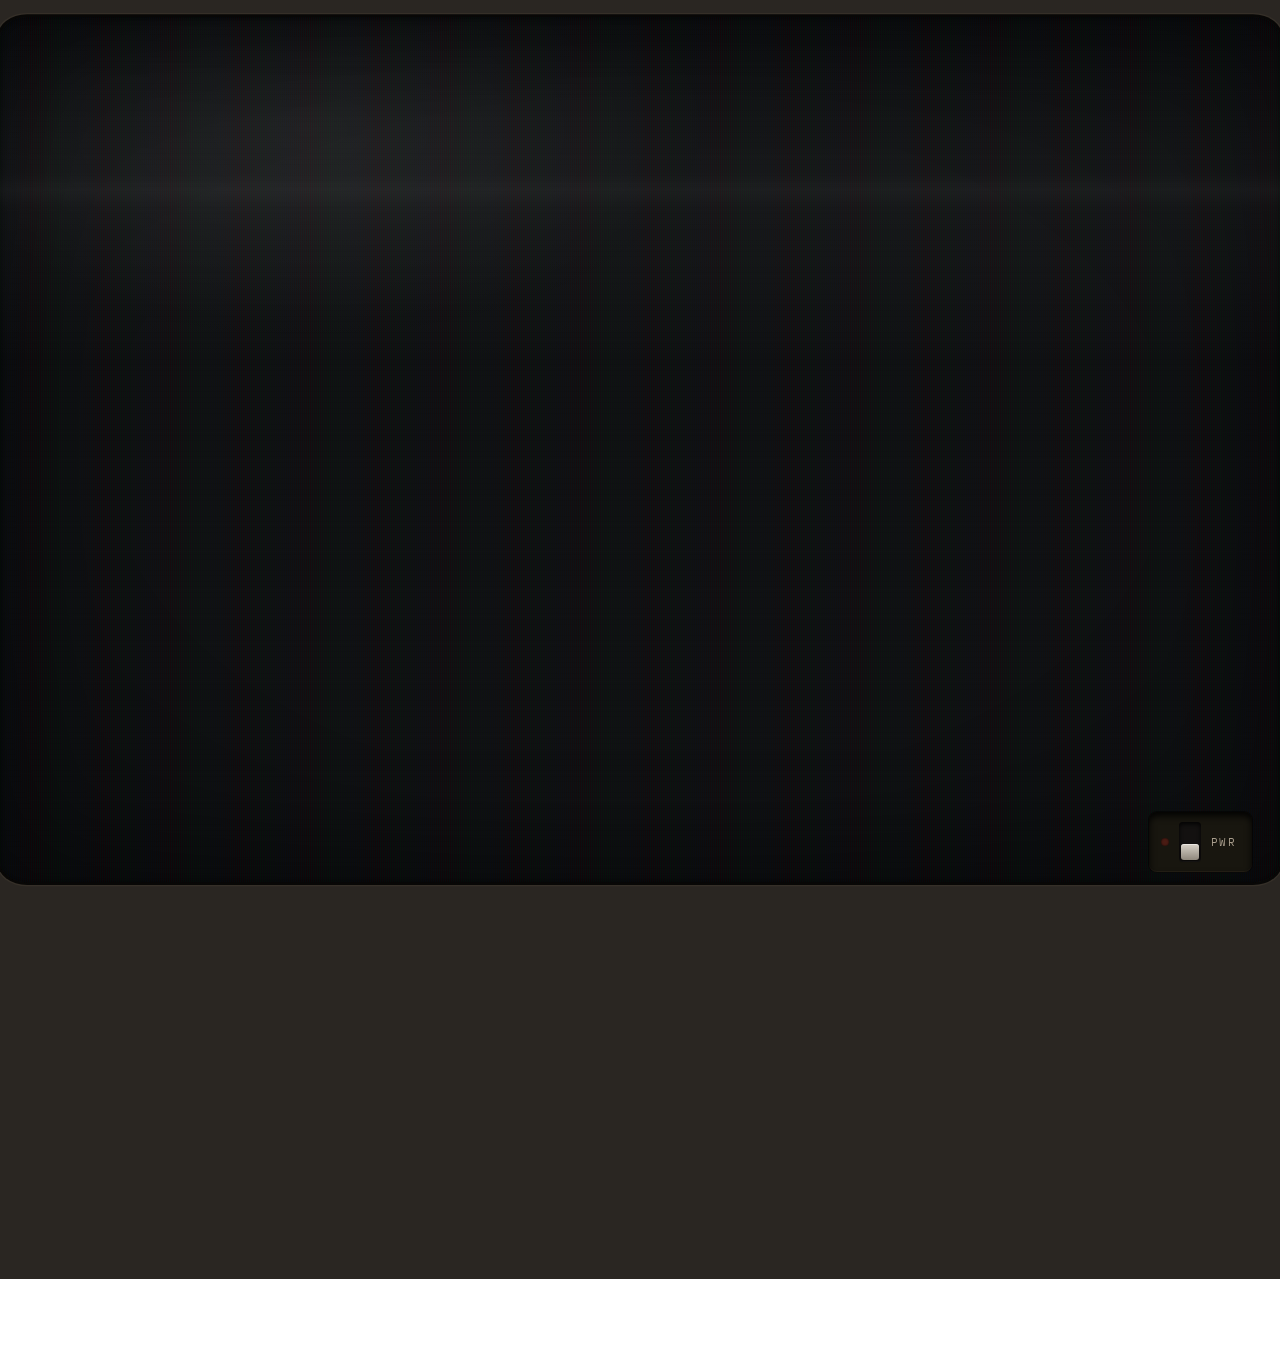
==== bio/index.html @ c93ab09e "initial commit" ====
<!DOCTYPE html><head><meta charset="utf-8"><title>DVX PERSONNEL INFORMATION SYSTEM</title><link rel="stylesheet" href="style.css"></head><body><div id="screen"><div id="boot"><pre id="boot_log"><span id="boot_text"></span><span id="boot_cursor">█</span></pre></div><div id="main" style="display:none"><div id="windows"><div class="content"><div class="title"><span class="title_name">CHARACTER BIOGRAPHY</span> <span class="title_id">SESS A</span></div><div class="map_head"><div class="head_line"><span class="dim">DVX PERSONNEL INFORMATION SYSTEM</span><span class="dim push">PERS02</span></div><div class="head_line"><span>PERSONNEL MASTER FILE &mdash; SUBJECT RECORD</span><span class="dim push">TERM DV17</span></div></div><div class="block block_identity"><div class="identity_fields"></div><div class="identity_pic"><div class="pic_frame"></div></div></div><div class="bar">VITAL STATISTICS<span class="push">FILE 01</span></div><div class="block block_stats"><div class="stat_grid"></div></div><div class="bar">NARRATIVE SUMMARY<span class="push" id="narrative_segments">SEG 01 OF 01</span></div><div id="narrative"></div><div class="pf_keys"><span class="pf"><b>PF1</b> HELP</span><span class="pf"><b>PF3</b> END</span><span class="pf"><b>PF6</b> NARR</span><span class="pf"><b>PF12</b> CNCL</span><span class="push dim">MAP PERS02</span></div></div><div class="content"><div class="title"><span class="title_name">CHARACTER RELATIONS</span> <span class="title_id">SESS B</span></div><div class="map_head"><div class="head_line"><span class="dim">DVX PERSONNEL INFORMATION SYSTEM</span><span class="dim push">PERS07</span></div><div class="head_line"><span>ASSOCIATE INDEX &mdash; STANDING INQUIRY</span><span class="dim push">TERM DV17</span></div></div><div class="bar">STANDING CODE TABLE<span class="push">-5 THRU +5</span></div><div class="block block_scale"><div class="scale_cells"><div class="relation_status"><div class="relation_color feared">-5</div></div><div class="relation_status"><div class="relation_color deathwish">-4</div></div><div class="relation_status"><div class="relation_color hated">-3</div></div><div class="relation_status"><div class="relation_color disliked">-2</div></div><div class="relation_status"><div class="relation_color abrasive">-1</div></div><div class="relation_status"><div class="relation_color neutral">0</div></div><div class="relation_status"><div class="relation_color amicable">+1</div></div><div class="relation_status"><div class="relation_color liked">+2</div></div><div class="relation_status"><div class="relation_color admired">+3</div></div><div class="relation_status"><div class="relation_color idolized">+4</div></div><div class="relation_status"><div class="relation_color loved">+5</div></div></div><div class="scale_ends dim"><span>FEARED</span> <span>DEATHWISH</span> <span>HATED</span> <span>DISLIKED</span> <span>ABRASIVE</span> <span>NEUTRAL</span> <span>AMICABLE</span> <span>LIKED</span> <span>ADMIRED</span> <span>IDOLIZED</span> <span>LOVED</span></div></div><div class="col_head dim"><span class="ch_rec">REC</span><span class="ch_name">ASSOCIATE STANDING</span><span class="ch_img push">IMAGE</span></div><div class="scroller"><div id="relations_footer"><div class="line"><span class="label">ATTEMPTING TO RETRIEVE FURTHER DATA</span><span class="footer_cursor">▮</span></div><p class="dim">DFH2206I INQUIRY CONTINUES &mdash; HOST HAS NOT RESPONDED</p><p class="scramble">ratione voluptatem sequi nesciunt. Neque porro quisquam est, qui dolorem ipsum quia dolor sit ame corporis suscipit laboriosam, nisi ut aliquid ex ea commodi consequatur? Quis autem vel eum iurer inventore veritatis et quasi architecto beatae vitae dicta sunt explicabo. Nemo qui dolorem ipsum quia dolor sit ame corporis suscipit laboriosam, nisi ut aliquid Quis autem vel eum iurer invento</p></div></div><div class="pf_keys"><span class="pf"><b>PF1</b> HELP</span><span class="pf"><b>PF3</b> END</span><span class="pf"><b>PF7</b> BKWD</span><span class="pf"><b>PF8</b> FWD</span><span class="push dim">MAP PERS07</span></div></div></div><div id="oia"><span class="oia_sym">4 <b>A</b></span> <span class="oia_ready">&#9632; DVX1CICS</span> <span class="oia_msg">HOST SESSION A &mdash; PERSONNEL MASTER FILE INQUIRY</span> <span class="push"><span id="oia_records" class="dim">REC 000</span><span class="dim">INS</span><span class="dim">DV17</span><span id="oia_date">--/--/84</span><span id="oia_clock">--:--:--</span></span></div></div><div id="overlay"></div></div><div id="glass"></div><script src="sound.js"></script><script src="relations.js"></script><script src="config.js"></script><script src="inquiry.js"></script><script src="boot.js"></script><script src="script.js"></script><script src="fancy.js"></script><script src="power.js"></script><!--<script src="crt.js"></script>--></body>
---- bio/style.css ----
@import url(https://fonts.googleapis.com/css2?family=IBM+Plex+Mono:ital,wght@0,100;0,200;0,300;0,400;0,500;0,600;0,700;1,100;1,200;1,300;1,400;1,500;1,600;1,700&display=swap);:root{--dim:rgb(146, 82, 20);--primary:rgb(226, 127, 29);--bright:rgb(255, 176, 92);--background:rgb(12, 12, 12);--failure:rgb(255, 49, 38);--font-size:20px;--cell-w:12px;--cell-h:30px;--cols:72;--pad:var(--cell-w);--content-width:calc((var(--cols) * var(--cell-w)) + (var(--pad) * 2));--gap:36px;--frame:36px;--base-width:calc(((var(--content-width) + 4px) * 2) + var(--gap) + (var(--frame) * 2));--base-height:1279px;--portrait:200px;--thumb:160px;--pic-mount:16px;--record-height:calc(30px + var(--thumb) + var(--pic-mount) + (var(--pad) * 2) + 2px);--crt-curve:0.018;--crt-radius:40px/30px;--crt-bleed:80px}html{background:radial-gradient(ellipse at center,#1c1a17 0,#131211 60%,#0a0a0a 100%);overflow:hidden}#screen{pointer-events:none;-webkit-user-select:none;user-select:none;position:relative;display:flex;width:100%;height:100%;background-color:var(--background);box-shadow:0 0 0 var(--crt-bleed) var(--background)}body{font-family:"IBM Plex Mono",monospace;font-size:var(--font-size);line-height:var(--cell-h);font-weight:500;background-color:var(--background);color:var(--primary);margin:0;padding:0;overflow:hidden;display:flex;width:var(--base-width);height:var(--base-height);border-radius:var(--crt-radius);text-shadow:-.7px 0 rgba(255,60,40,.3),.7px 0 rgba(40,200,255,.3),0 0 9px rgba(226,127,29,.25);box-shadow:0 0 0 4px rgba(0,0,0,.85),0 0 0 6px rgba(255,205,150,.05),0 0 0 1600px #2a2622,0 0 0 1602px rgba(0,0,0,.5),0 18px 60px 1662px rgba(0,0,0,.6),0 -6px 40px 1662px rgba(0,0,0,.4)}#glass{position:absolute;inset:0;z-index:20;pointer-events:none;border-radius:var(--crt-radius);background:radial-gradient(ellipse 44% 34% at 24% 13%,rgba(255,255,255,.06),rgba(255,255,255,0) 72%),radial-gradient(ellipse 80% 76% at 50% 50%,rgba(0,0,0,0) 52%,rgba(0,0,0,.5) 100%);box-shadow:inset 0 0 120px 50px rgba(0,0,0,.5),inset 0 0 8px 3px rgba(0,0,0,.85)}#glass::before{content:'';position:absolute;inset:0;border-radius:inherit;background-image:repeating-linear-gradient(to right,rgba(255,0,60,.05) 0,rgba(0,255,120,.05) 1px,rgba(60,120,255,.05) 2px,rgba(255,0,60,.05) 3px);animation:4.5s linear infinite crtFlicker}#glass::after{content:'';position:absolute;inset:0;border-radius:inherit;background-image:linear-gradient(to bottom,rgba(255,255,255,0) 0,rgba(255,255,255,.03) 45%,rgba(255,255,255,.055) 50%,rgba(255,255,255,.03) 55%,rgba(255,255,255,0) 100%);background-size:100% 40%;background-repeat:no-repeat;animation:7s linear infinite crtRoll}@keyframes crtFlicker{0%,100%,47%,49%,83%,85%{opacity:1}48%{opacity:.9}84%{opacity:.93}}@keyframes crtRoll{from{background-position:0 -40%}to{background-position:0 140%}}#overlay{position:absolute;inset:calc(0px - var(--crt-bleed));margin-left:4px;background:url('./assets/pattern.png') 0 0/2048px 2048px;opacity:.1;pointer-events:none;z-index:10;animation:60s linear infinite scrollTexture}@keyframes scrollTexture{from{background-position:0 0}to{background-position:0 -100%}}#main{display:flex;flex-direction:column;width:100%;height:100%;box-sizing:border-box;padding:var(--frame);background-color:var(--background)}#windows{display:flex;gap:var(--gap);flex:1 1 auto;min-height:0}.content{display:flex;flex-direction:column;width:var(--content-width);box-sizing:content-box;border:2px solid var(--dim);min-height:0}.title{display:flex;align-items:center;gap:var(--cell-w);height:54px;padding:0 var(--pad);background-color:var(--primary);color:var(--background);flex:0 0 auto}.title_name{font-weight:700;font-size:26px;letter-spacing:.06em}.title_id{margin-left:auto;font-size:16px;font-weight:700;letter-spacing:.16em;padding:1px var(--cell-w);border:2px solid var(--background)}.map_head{flex:0 0 auto;padding:6px var(--pad);border-bottom:2px solid var(--dim)}.head_line{display:flex;font-size:16px;line-height:26px;letter-spacing:.08em}.push{margin-left:auto}.dim{color:var(--dim)}.strong{color:var(--bright);font-weight:700}.bar{display:flex;flex:0 0 auto;align-items:center;height:32px;padding:0 var(--pad);background-color:var(--primary);color:var(--background);font-size:16px;font-weight:700;letter-spacing:.16em}.block{flex:0 0 auto;padding:10px var(--pad)}.line{display:flex;align-items:baseline;height:var(--cell-h);white-space:nowrap}.label{color:var(--dim);letter-spacing:.08em;flex:0 0 auto}.value{color:var(--primary);overflow:hidden;text-overflow:ellipsis}.identity_spacer{height:var(--cell-h)}.identity_fields .label{width:calc(var(--cell-w) * 18)}.stat{display:flex;align-items:baseline;height:var(--cell-h);white-space:nowrap;overflow:hidden}.leader{flex:1 1 auto;min-width:var(--cell-w);align-self:center;height:4px;margin:0 calc(var(--cell-w)/ 2);background-image:radial-gradient(circle,var(--dim) 1.6px,rgba(0,0,0,0) 1.7px);background-size:var(--cell-w) 4px;background-repeat:repeat-x;background-position:left center;opacity:.85}.block_identity .label,.block_identity .value,.block_stats .label,.block_stats .value{text-transform:uppercase}.block_identity{display:flex;gap:var(--cell-w);align-items:center;border-bottom:2px solid var(--dim)}.identity_fields{flex:1 1 auto;min-width:0}.identity_pic{flex:0 0 auto}.pic_frame{padding:6px;border:2px solid var(--dim);background-color:var(--background);line-height:0}.identity_pic .pic_frame img{width:var(--portrait);height:var(--portrait);object-fit:cover;display:block}.stat_grid{display:grid;grid-template-columns:1fr 1fr;column-gap:calc(var(--cell-w) * 3)}.stat.wide{grid-column:1/-1}.stat_spacer{grid-column:1/-1;height:var(--cell-h)}#narrative{display:flex;flex-direction:column;flex:0 1 auto;min-height:0;overflow:hidden}.narrative{flex:0 1 auto;overflow:hidden;margin:0;padding:12px var(--pad);font-size:18px;line-height:27px;text-align:justify}.block_scale{border-bottom:2px solid var(--dim)}.scale_cells{display:flex;justify-content:space-between;gap:4px}.relation_status{flex:1 1 0;color:var(--primary);background-color:var(--background)}.relation_color{height:34px;text-align:center;color:var(--background);font-size:16px;font-weight:700;line-height:34px}.relation_color.feared{background-color:#833131}.relation_color.deathwish{background-color:#c0392b}.relation_color.hated{background-color:#d35400}.relation_color.disliked{background-color:#f39c12}.relation_color.abrasive{background-color:#f3dc0f}.relation_color.neutral{background-color:#95a5a6}.relation_color.amicable{background-color:#76d1cd}.relation_color.liked{background-color:#1abc9c}.relation_color.admired{background-color:#3498db}.relation_color.idolized{background-color:#9b59b6}.relation_color.loved{background-color:#6f2da5}.scale_ends{display:grid;grid-template-columns:repeat(11,1fr);gap:4px;text-align:center;white-space:nowrap;font-size:12px;line-height:24px;letter-spacing:.04em}.col_head{display:flex;flex:0 0 auto;height:28px;align-items:center;padding:0 var(--pad);font-size:14px;letter-spacing:.16em;border-bottom:2px solid var(--dim)}.ch_rec{width:calc(var(--cell-w) * 8)}.ch_name{flex:1 1 auto}.ch_standing{width:calc(var(--cell-w) * 22)}.scroller{flex:1 1 auto;min-height:0;overflow-x:hidden;overflow-y:scroll;scroll-snap-type:y mandatory;clip-path:inset(0);scrollbar-width:none;-ms-overflow-style:none;overscroll-behavior:none;touch-action:none}.scroller::-webkit-scrollbar{display:none}#main .scroller{overflow-y:hidden}.row_relation{height:var(--record-height);box-sizing:border-box;display:flex;flex-direction:column;border-bottom:2px solid var(--dim);scroll-snap-stop:always;scroll-snap-align:start}.rec_head{display:flex;align-items:center;gap:var(--cell-w);height:30px;flex:0 0 auto;padding:0 var(--pad);background-color:var(--primary);color:var(--background);font-size:16px;letter-spacing:.06em;white-space:nowrap;overflow:hidden}.rec_no{font-weight:700;letter-spacing:.16em;flex:0 0 auto;width:calc(var(--cell-w) * 7)}.rec_name{overflow:hidden;text-overflow:ellipsis}.rec_body{display:flex;gap:var(--cell-w);flex:1 1 auto;min-height:0;padding:var(--pad)}.rec_left{display:flex;flex-direction:column;flex:1 1 auto;min-width:0}.rec_pic{flex:0 0 auto}.rec_pic .pic_frame img{width:var(--thumb);height:var(--thumb);object-fit:cover;display:block}.gauge{display:flex;align-items:center;gap:var(--cell-w);height:var(--cell-h);flex:0 0 auto;font-size:16px}.gauge_track{display:flex;gap:2px;flex:0 0 auto}.gauge_cell{width:10px;height:18px;box-sizing:border-box;background-color:var(--dim)}.gauge_cell.on{background-color:var(--standing,var(--primary))}.gauge_chip{display:flex;align-items:center;flex:0 0 auto;font-weight:700;color:var(--background)}.gauge_sign{height:24px;line-height:24px;background-color:var(--standing,var(--primary));padding-left:6px}.gauge_chip .relation_color{height:24px;line-height:24px;padding-right:6px;min-width:calc(var(--cell-w) * 3)}.gauge_word{color:var(--dim);letter-spacing:.16em;overflow:hidden;text-overflow:ellipsis;white-space:nowrap}.row_relation p{flex:0 1 auto;overflow:hidden;margin:0;padding-top:4px;font-size:16px;line-height:24px;text-align:justify}#relations_footer{height:calc(var(--record-height) * 3);padding:10px var(--pad);box-sizing:border-box}#relations_footer p{margin:0;font-size:16px;line-height:24px}.footer_cursor{margin-left:var(--cell-w);animation:1s steps(1,end) infinite bootCursor}.row_profile_placeholder{width:var(--thumb);height:161px;font-family:'Courier New',Courier,monospace;font-size:20px;line-height:23px;margin:0;white-space:nowrap;overflow:hidden;color:var(--dim)}.censor{font-style:normal;font-weight:700}.censor_bar{background-color:var(--primary);color:var(--primary);text-shadow:none}.scramble{color:var(--dim)}b{font-weight:700}.pf_keys{display:flex;align-items:center;gap:calc(var(--cell-w) * 2);height:34px;flex:0 0 auto;margin-top:auto;padding:0 var(--pad);border-top:2px solid var(--dim);font-size:14px;letter-spacing:.1em;color:var(--dim);white-space:nowrap}.pf b{color:var(--primary)}#oia{display:flex;align-items:center;gap:calc(var(--cell-w) * 2);flex:0 0 auto;height:34px;margin-top:var(--cell-w);padding:0 var(--pad);border-top:2px solid var(--dim);font-size:15px;letter-spacing:.1em;white-space:nowrap}#oia .push{display:flex;gap:calc(var(--cell-w) * 2)}.oia_sym{color:var(--dim)}.oia_ready,.oia_sym b{color:var(--primary)}.oia_msg{color:var(--dim)}#oia_clock,#oia_date{color:var(--primary);letter-spacing:.16em}#boot{position:relative;width:100%;height:100%;display:flex;flex-direction:column;justify-content:center}#boot.running{justify-content:flex-start}#boot_log{display:none;box-sizing:border-box;height:100%;min-height:0;overflow:hidden;margin:0;padding:64px;font-family:"IBM Plex Mono",monospace;font-size:32px;line-height:44px;white-space:pre}#boot.running #boot_log{display:block}#boot_cursor{animation:1s steps(1,end) infinite bootCursor}#boot_card{position:absolute;inset:0;z-index:5;display:flex;flex-direction:column;justify-content:center;align-items:center;margin:0;font-family:"IBM Plex Mono",monospace;font-size:26px;line-height:36px;font-variant-ligatures:none;font-feature-settings:"liga" 0,"calt" 0;letter-spacing:0;white-space:pre;color:var(--primary);transition:opacity 320ms linear}#boot_card.going{opacity:0}#boot.blanking #boot_log,#boot.blanking #inquiry{transform-origin:center center;animation:260ms ease-in forwards bootBlank}#boot.blanking #boot_cursor{animation:none}@keyframes bootCursor{0%,49%{opacity:1}100%,50%{opacity:0}}@keyframes bootBlank{0%{transform:scaleY(1);opacity:1;filter:brightness(1)}45%{transform:scaleY(1);opacity:1;filter:brightness(2.8)}100%{transform:scaleY(.004);opacity:0;filter:brightness(3.6)}}@media (prefers-reduced-motion:reduce){#boot.blanking #boot_log,#boot.blanking #inquiry,#boot_cursor,#glass::after,#glass::before,#overlay,.footer_cursor{animation:none}#boot_card{transition:none}}#screen.powering_on{transform-origin:center center;animation:550ms ease-out screenPowerOn}@keyframes screenPowerOn{0%{transform:scaleY(.004);opacity:0}100%,55%{transform:scaleY(1);opacity:1}}.power_switch{position:fixed;right:28px;bottom:28px;z-index:1000;display:flex;align-items:center;gap:10px;padding:10px 16px 10px 12px;background:#18160f;border:none;border-radius:8px;box-shadow:inset 0 4px 7px rgba(0,0,0,.9),inset 0 -1px 0 rgba(255,205,150,.06),0 0 0 1px rgba(0,0,0,.5),0 1px 0 rgba(255,205,150,.04);font-family:"IBM Plex Mono",monospace;pointer-events:auto;cursor:pointer;outline:0;-webkit-tap-highlight-color:transparent}.power_switch:active,.power_switch:focus,.power_switch:focus-visible{outline:0}.power_switch::-moz-focus-inner{border:0}.power_switch_led{width:8px;height:8px;border-radius:50%;background:#4a1c14;box-shadow:inset 0 0 2px rgba(0,0,0,.8);transition:background-color .2s,box-shadow .2s}.power_switch.on .power_switch_led{background:var(--primary);box-shadow:0 0 6px 2px rgba(226,127,29,.8),inset 0 0 2px rgba(0,0,0,.4)}.power_switch_track{position:relative;width:22px;height:40px;border-radius:4px;background:#131110;box-shadow:inset 0 2px 4px rgba(0,0,0,.9),inset 0 -1px 0 rgba(255,255,255,.04)}.power_switch_nub{position:absolute;left:2px;right:2px;bottom:2px;height:16px;border-radius:3px;background:linear-gradient(180deg,#d8d2c8,#8f887c);box-shadow:0 1px 2px rgba(0,0,0,.6),inset 0 1px 0 rgba(255,255,255,.5);transition:transform 180ms cubic-bezier(.34, 1.56, .64, 1),background 180ms}.power_switch.on .power_switch_nub{transform:translateY(-20px);background:linear-gradient(180deg,#f3ead9,#c9a06a)}.power_switch_label{font-size:11px;letter-spacing:.12em;color:#a89d8c}@media (prefers-reduced-motion:reduce){#screen.powering_on{animation:none}.power_switch_nub{transition:none}}#boot.inquiring #boot_log{display:none}#inquiry{box-sizing:border-box;display:flex;flex-direction:column;width:100%;height:100%;min-height:0;padding:64px;font-family:"IBM Plex Mono",monospace;font-size:32px;line-height:44px;color:var(--primary)}.inq_map{display:flex;flex-direction:column;flex:1 1 auto;min-height:0}.inq_spring{flex:1 1 auto;min-height:0}.inq_head{flex:0 0 auto}.inq_line{display:flex;color:var(--dim)}.inq_rule{flex:0 0 auto;height:0;margin:20px 0;border-top:2px solid var(--dim)}.inq_title{text-align:center;margin-bottom:22px}.inq_fields{flex:0 0 auto}.inq_field{display:flex;align-items:baseline;gap:.6em}.inq_gap{height:44px}.inq_label{width:12ch;color:var(--dim)}.inq_arrow{color:var(--dim)}.inq_input{-webkit-user-select:text;user-select:text;box-sizing:content-box;width:calc(var(--field-width) * .6em);padding:0;border:0;border-bottom:2px solid var(--dim);background:rgba(146,82,20,.12);font:inherit;letter-spacing:0;color:var(--bright);text-transform:uppercase;caret-color:var(--bright);outline:0}.inq_input:focus{background:rgba(226,127,29,.22);border-bottom-color:var(--primary)}.inq_fixed{display:inline-block;background:0 0;border-bottom-color:transparent;color:var(--primary)}.inq_list{flex:0 0 auto;display:flex;flex-direction:column}.inq_row{display:flex;align-items:baseline;gap:.6em;width:100%;margin:0;padding:0;border:0;background:0 0;font:inherit;color:var(--primary);text-align:left;white-space:nowrap}.inq_row_head{color:var(--dim);margin-bottom:6px}.inq_result.inq_approx,.inq_result.inq_approx .inq_name{color:var(--dim)}.inq_result:focus{background:var(--primary);color:var(--background);outline:0}.inq_sel{width:3ch;color:var(--dim)}.inq_rec{width:7ch;color:var(--dim)}.inq_name{width:26ch;overflow:hidden;text-overflow:ellipsis;text-transform:uppercase}.inq_occ{flex:1 1 auto;overflow:hidden;text-overflow:ellipsis;color:var(--dim);text-transform:uppercase}.inq_result:focus .inq_name,.inq_result:focus .inq_occ,.inq_result:focus .inq_rec,.inq_result:focus .inq_sel{color:var(--background)}.inq_msg{flex:0 0 auto;min-height:44px;white-space:pre}.inq_msg.failed{color:var(--failure)}.inq_pf{flex:0 0 auto;display:flex;gap:2.4em;color:var(--dim)}.inq_pf_key b{font-weight:400;color:var(--primary)}button.inq_pf_key{margin:0;padding:0;border:0;background:0 0;font:inherit;color:inherit}.inq_pf_active:focus-visible{outline:2px solid var(--primary);outline-offset:4px}.inq_note,button.inq_pf_key:disabled,button.inq_pf_key:disabled b{color:var(--dim)}.inq_input:disabled{background:rgba(146,82,20,.06);border-bottom-color:var(--dim);color:var(--dim)}.inq_bar_on{color:var(--primary)}.inq_bar_off{color:var(--dim)}.inq_map.inq_auto{pointer-events:none}.inq_input:read-only{background:rgba(226,127,29,.22);border-bottom-color:var(--primary);color:var(--bright)}.inq_dead,.inq_dead .inq_name,.inq_dead .inq_occ,.inq_dead .inq_rec,.inq_dead .inq_sel{color:var(--dim)}.inq_dead .inq_name{color:var(--failure)}.inq_dead:focus{background:var(--failure)}
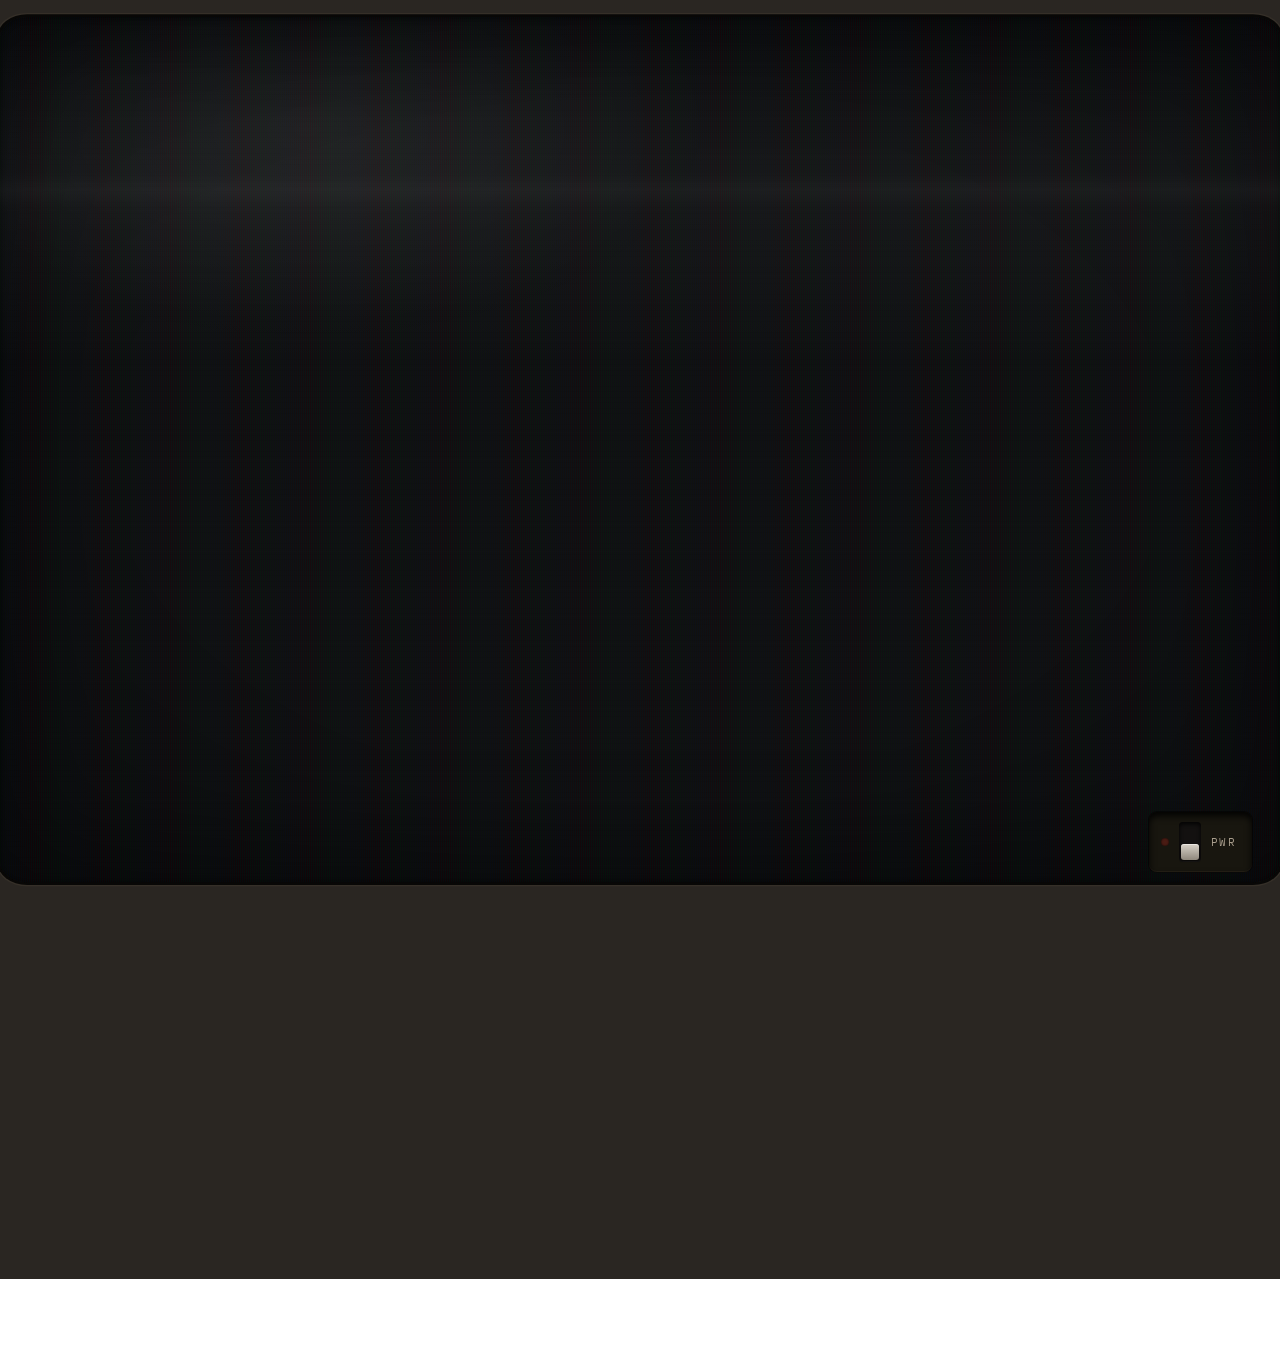
==== commit dad442e0: "made some polish to the terminal" ====
--- a/bio/index.html
+++ b/bio/index.html
@@ -1 +1 @@
-<!DOCTYPE html><head><meta charset="utf-8"><title>DVX PERSONNEL INFORMATION SYSTEM</title><link rel="stylesheet" href="style.css"></head><body><div id="screen"><div id="boot"><pre id="boot_log"><span id="boot_text"></span><span id="boot_cursor">█</span></pre></div><div id="main" style="display:none"><div id="windows"><div class="content"><div class="title"><span class="title_name">CHARACTER BIOGRAPHY</span> <span class="title_id">SESS A</span></div><div class="map_head"><div class="head_line"><span class="dim">DVX PERSONNEL INFORMATION SYSTEM</span><span class="dim push">PERS02</span></div><div class="head_line"><span>PERSONNEL MASTER FILE &mdash; SUBJECT RECORD</span><span class="dim push">TERM DV17</span></div></div><div class="block block_identity"><div class="identity_fields"></div><div class="identity_pic"><div class="pic_frame"></div></div></div><div class="bar">VITAL STATISTICS<span class="push">FILE 01</span></div><div class="block block_stats"><div class="stat_grid"></div></div><div class="bar">NARRATIVE SUMMARY<span class="push" id="narrative_segments">SEG 01 OF 01</span></div><div id="narrative"></div><div class="pf_keys"><span class="pf"><b>PF1</b> HELP</span><span class="pf"><b>PF3</b> END</span><span class="pf"><b>PF6</b> NARR</span><span class="pf"><b>PF12</b> CNCL</span><span class="push dim">MAP PERS02</span></div></div><div class="content"><div class="title"><span class="title_name">CHARACTER RELATIONS</span> <span class="title_id">SESS B</span></div><div class="map_head"><div class="head_line"><span class="dim">DVX PERSONNEL INFORMATION SYSTEM</span><span class="dim push">PERS07</span></div><div class="head_line"><span>ASSOCIATE INDEX &mdash; STANDING INQUIRY</span><span class="dim push">TERM DV17</span></div></div><div class="bar">STANDING CODE TABLE<span class="push">-5 THRU +5</span></div><div class="block block_scale"><div class="scale_cells"><div class="relation_status"><div class="relation_color feared">-5</div></div><div class="relation_status"><div class="relation_color deathwish">-4</div></div><div class="relation_status"><div class="relation_color hated">-3</div></div><div class="relation_status"><div class="relation_color disliked">-2</div></div><div class="relation_status"><div class="relation_color abrasive">-1</div></div><div class="relation_status"><div class="relation_color neutral">0</div></div><div class="relation_status"><div class="relation_color amicable">+1</div></div><div class="relation_status"><div class="relation_color liked">+2</div></div><div class="relation_status"><div class="relation_color admired">+3</div></div><div class="relation_status"><div class="relation_color idolized">+4</div></div><div class="relation_status"><div class="relation_color loved">+5</div></div></div><div class="scale_ends dim"><span>FEARED</span> <span>DEATHWISH</span> <span>HATED</span> <span>DISLIKED</span> <span>ABRASIVE</span> <span>NEUTRAL</span> <span>AMICABLE</span> <span>LIKED</span> <span>ADMIRED</span> <span>IDOLIZED</span> <span>LOVED</span></div></div><div class="col_head dim"><span class="ch_rec">REC</span><span class="ch_name">ASSOCIATE STANDING</span><span class="ch_img push">IMAGE</span></div><div class="scroller"><div id="relations_footer"><div class="line"><span class="label">ATTEMPTING TO RETRIEVE FURTHER DATA</span><span class="footer_cursor">▮</span></div><p class="dim">DFH2206I INQUIRY CONTINUES &mdash; HOST HAS NOT RESPONDED</p><p class="scramble">ratione voluptatem sequi nesciunt. Neque porro quisquam est, qui dolorem ipsum quia dolor sit ame corporis suscipit laboriosam, nisi ut aliquid ex ea commodi consequatur? Quis autem vel eum iurer inventore veritatis et quasi architecto beatae vitae dicta sunt explicabo. Nemo qui dolorem ipsum quia dolor sit ame corporis suscipit laboriosam, nisi ut aliquid Quis autem vel eum iurer invento</p></div></div><div class="pf_keys"><span class="pf"><b>PF1</b> HELP</span><span class="pf"><b>PF3</b> END</span><span class="pf"><b>PF7</b> BKWD</span><span class="pf"><b>PF8</b> FWD</span><span class="push dim">MAP PERS07</span></div></div></div><div id="oia"><span class="oia_sym">4 <b>A</b></span> <span class="oia_ready">&#9632; DVX1CICS</span> <span class="oia_msg">HOST SESSION A &mdash; PERSONNEL MASTER FILE INQUIRY</span> <span class="push"><span id="oia_records" class="dim">REC 000</span><span class="dim">INS</span><span class="dim">DV17</span><span id="oia_date">--/--/84</span><span id="oia_clock">--:--:--</span></span></div></div><div id="overlay"></div></div><div id="glass"></div><script src="sound.js"></script><script src="relations.js"></script><script src="config.js"></script><script src="inquiry.js"></script><script src="boot.js"></script><script src="script.js"></script><script src="fancy.js"></script><script src="power.js"></script><!--<script src="crt.js"></script>--></body>+<!DOCTYPE html><head><meta charset="utf-8"><title>DVX PERSONNEL INFORMATION SYSTEM</title><link rel="stylesheet" href="style.css"></head><body><div id="screen"><div id="boot"><pre id="boot_log"><span id="boot_text"></span><span id="boot_cursor">█</span></pre></div><div id="main" style="display:none"><div id="windows"><div class="content"><div class="title"><span class="title_name">CHARACTER BIOGRAPHY</span> <span class="title_id">SESS A</span></div><div class="map_head"><div class="head_line"><span class="dim">DVX PERSONNEL INFORMATION SYSTEM</span><span class="dim push">PERS02</span></div><div class="head_line"><span>PERSONNEL MASTER FILE &mdash; SUBJECT RECORD</span><span class="dim push">TERM DV17</span></div></div><div class="block block_identity"><div class="identity_fields"></div><div class="identity_pic"><div class="pic_frame"></div></div></div><div class="bar">VITAL STATISTICS<span class="push">FILE 01</span></div><div class="block block_stats"><div class="stat_grid"></div></div><div class="bar">NARRATIVE SUMMARY<span class="push" id="narrative_segments">SEG 01 OF 01</span></div><div id="narrative"></div><div class="pf_keys"><span class="pf"><b>PF1</b> HELP</span><span class="pf"><b>PF3</b> END</span><span class="pf"><b>PF6</b> NARR</span><span class="pf"><b>PF12</b> CNCL</span><span class="push dim">MAP PERS02</span></div></div><div class="content"><div class="title"><span class="title_name">CHARACTER RELATIONS</span> <span class="title_id">SESS B</span></div><div class="map_head"><div class="head_line"><span class="dim">DVX PERSONNEL INFORMATION SYSTEM</span><span class="dim push">PERS07</span></div><div class="head_line"><span>ASSOCIATE INDEX &mdash; STANDING INQUIRY</span><span class="dim push">TERM DV17</span></div></div><div class="bar">STANDING CODE TABLE<span class="push">-5 THRU +5</span></div><div class="block block_scale"><div class="scale_cells"><div class="relation_status"><div class="relation_color feared">-5</div></div><div class="relation_status"><div class="relation_color deathwish">-4</div></div><div class="relation_status"><div class="relation_color hated">-3</div></div><div class="relation_status"><div class="relation_color disliked">-2</div></div><div class="relation_status"><div class="relation_color abrasive">-1</div></div><div class="relation_status"><div class="relation_color neutral">0</div></div><div class="relation_status"><div class="relation_color amicable">+1</div></div><div class="relation_status"><div class="relation_color liked">+2</div></div><div class="relation_status"><div class="relation_color admired">+3</div></div><div class="relation_status"><div class="relation_color idolized">+4</div></div><div class="relation_status"><div class="relation_color loved">+5</div></div></div><div class="scale_ends dim"><span>FEARED</span> <span>DEATHWISH</span> <span>HATED</span> <span>DISLIKED</span> <span>ABRASIVE</span> <span>NEUTRAL</span> <span>AMICABLE</span> <span>LIKED</span> <span>ADMIRED</span> <span>IDOLIZED</span> <span>LOVED</span></div></div><div class="col_head dim"><span class="ch_rec">REC</span><span class="ch_name">ASSOCIATE STANDING</span><span class="ch_img push">IMAGE</span></div><div class="scroller"><div id="relations_footer"><div class="line"><span class="label">ATTEMPTING TO RETRIEVE FURTHER DATA</span><span class="footer_cursor">▮</span></div><p class="dim">DFH2206I INQUIRY CONTINUES &mdash; HOST HAS NOT RESPONDED</p><p class="scramble">ratione voluptatem sequi nesciunt. Neque porro quisquam est, qui dolorem ipsum quia dolor sit ame corporis suscipit laboriosam, nisi ut aliquid ex ea commodi consequatur? Quis autem vel eum iurer inventore veritatis et quasi architecto beatae vitae dicta sunt explicabo. Nemo qui dolorem ipsum quia dolor sit ame corporis suscipit laboriosam, nisi ut aliquid Quis autem vel eum iurer invento</p></div></div><div class="pf_keys"><span class="pf"><b>PF1</b> HELP</span><span class="pf"><b>PF3</b> END</span><span class="pf"><b>PF7</b> BKWD</span><span class="pf"><b>PF8</b> FWD</span><span class="push dim">MAP PERS07</span></div></div></div><div id="oia"><span class="oia_sym">4 <b>A</b></span> <span class="oia_ready">&#9632; DVX1CICS</span> <span class="oia_msg">HOST SESSION A &mdash; PERSONNEL MASTER FILE INQUIRY</span> <span class="push"><span id="oia_records" class="dim">REC 000</span><span class="dim">INS</span><span class="dim">DV17</span><span id="oia_date">--/--/84</span><span id="oia_clock">--:--:--</span></span></div></div><div id="overlay"></div></div><div id="glass"></div><script src="sound.js"></script><script src="relations.js"></script><script src="config.js"></script><script src="inquiry.js"></script><script src="boot.js"></script><script src="script.js"></script><script src="fancy.js"></script><script src="power.js"></script><script src="guide.js"></script><!--<script src="crt.js"></script>--></body>
--- a/bio/style.css
+++ b/bio/style.css
@@ -1 +1 @@
-@import url(https://fonts.googleapis.com/css2?family=IBM+Plex+Mono:ital,wght@0,100;0,200;0,300;0,400;0,500;0,600;0,700;1,100;1,200;1,300;1,400;1,500;1,600;1,700&display=swap);:root{--dim:rgb(146, 82, 20);--primary:rgb(226, 127, 29);--bright:rgb(255, 176, 92);--background:rgb(12, 12, 12);--failure:rgb(255, 49, 38);--font-size:20px;--cell-w:12px;--cell-h:30px;--cols:72;--pad:var(--cell-w);--content-width:calc((var(--cols) * var(--cell-w)) + (var(--pad) * 2));--gap:36px;--frame:36px;--base-width:calc(((var(--content-width) + 4px) * 2) + var(--gap) + (var(--frame) * 2));--base-height:1279px;--portrait:200px;--thumb:160px;--pic-mount:16px;--record-height:calc(30px + var(--thumb) + var(--pic-mount) + (var(--pad) * 2) + 2px);--crt-curve:0.018;--crt-radius:40px/30px;--crt-bleed:80px}html{background:radial-gradient(ellipse at center,#1c1a17 0,#131211 60%,#0a0a0a 100%);overflow:hidden}#screen{pointer-events:none;-webkit-user-select:none;user-select:none;position:relative;display:flex;width:100%;height:100%;background-color:var(--background);box-shadow:0 0 0 var(--crt-bleed) var(--background)}body{font-family:"IBM Plex Mono",monospace;font-size:var(--font-size);line-height:var(--cell-h);font-weight:500;background-color:var(--background);color:var(--primary);margin:0;padding:0;overflow:hidden;display:flex;width:var(--base-width);height:var(--base-height);border-radius:var(--crt-radius);text-shadow:-.7px 0 rgba(255,60,40,.3),.7px 0 rgba(40,200,255,.3),0 0 9px rgba(226,127,29,.25);box-shadow:0 0 0 4px rgba(0,0,0,.85),0 0 0 6px rgba(255,205,150,.05),0 0 0 1600px #2a2622,0 0 0 1602px rgba(0,0,0,.5),0 18px 60px 1662px rgba(0,0,0,.6),0 -6px 40px 1662px rgba(0,0,0,.4)}#glass{position:absolute;inset:0;z-index:20;pointer-events:none;border-radius:var(--crt-radius);background:radial-gradient(ellipse 44% 34% at 24% 13%,rgba(255,255,255,.06),rgba(255,255,255,0) 72%),radial-gradient(ellipse 80% 76% at 50% 50%,rgba(0,0,0,0) 52%,rgba(0,0,0,.5) 100%);box-shadow:inset 0 0 120px 50px rgba(0,0,0,.5),inset 0 0 8px 3px rgba(0,0,0,.85)}#glass::before{content:'';position:absolute;inset:0;border-radius:inherit;background-image:repeating-linear-gradient(to right,rgba(255,0,60,.05) 0,rgba(0,255,120,.05) 1px,rgba(60,120,255,.05) 2px,rgba(255,0,60,.05) 3px);animation:4.5s linear infinite crtFlicker}#glass::after{content:'';position:absolute;inset:0;border-radius:inherit;background-image:linear-gradient(to bottom,rgba(255,255,255,0) 0,rgba(255,255,255,.03) 45%,rgba(255,255,255,.055) 50%,rgba(255,255,255,.03) 55%,rgba(255,255,255,0) 100%);background-size:100% 40%;background-repeat:no-repeat;animation:7s linear infinite crtRoll}@keyframes crtFlicker{0%,100%,47%,49%,83%,85%{opacity:1}48%{opacity:.9}84%{opacity:.93}}@keyframes crtRoll{from{background-position:0 -40%}to{background-position:0 140%}}#overlay{position:absolute;inset:calc(0px - var(--crt-bleed));margin-left:4px;background:url('./assets/pattern.png') 0 0/2048px 2048px;opacity:.1;pointer-events:none;z-index:10;animation:60s linear infinite scrollTexture}@keyframes scrollTexture{from{background-position:0 0}to{background-position:0 -100%}}#main{display:flex;flex-direction:column;width:100%;height:100%;box-sizing:border-box;padding:var(--frame);background-color:var(--background)}#windows{display:flex;gap:var(--gap);flex:1 1 auto;min-height:0}.content{display:flex;flex-direction:column;width:var(--content-width);box-sizing:content-box;border:2px solid var(--dim);min-height:0}.title{display:flex;align-items:center;gap:var(--cell-w);height:54px;padding:0 var(--pad);background-color:var(--primary);color:var(--background);flex:0 0 auto}.title_name{font-weight:700;font-size:26px;letter-spacing:.06em}.title_id{margin-left:auto;font-size:16px;font-weight:700;letter-spacing:.16em;padding:1px var(--cell-w);border:2px solid var(--background)}.map_head{flex:0 0 auto;padding:6px var(--pad);border-bottom:2px solid var(--dim)}.head_line{display:flex;font-size:16px;line-height:26px;letter-spacing:.08em}.push{margin-left:auto}.dim{color:var(--dim)}.strong{color:var(--bright);font-weight:700}.bar{display:flex;flex:0 0 auto;align-items:center;height:32px;padding:0 var(--pad);background-color:var(--primary);color:var(--background);font-size:16px;font-weight:700;letter-spacing:.16em}.block{flex:0 0 auto;padding:10px var(--pad)}.line{display:flex;align-items:baseline;height:var(--cell-h);white-space:nowrap}.label{color:var(--dim);letter-spacing:.08em;flex:0 0 auto}.value{color:var(--primary);overflow:hidden;text-overflow:ellipsis}.identity_spacer{height:var(--cell-h)}.identity_fields .label{width:calc(var(--cell-w) * 18)}.stat{display:flex;align-items:baseline;height:var(--cell-h);white-space:nowrap;overflow:hidden}.leader{flex:1 1 auto;min-width:var(--cell-w);align-self:center;height:4px;margin:0 calc(var(--cell-w)/ 2);background-image:radial-gradient(circle,var(--dim) 1.6px,rgba(0,0,0,0) 1.7px);background-size:var(--cell-w) 4px;background-repeat:repeat-x;background-position:left center;opacity:.85}.block_identity .label,.block_identity .value,.block_stats .label,.block_stats .value{text-transform:uppercase}.block_identity{display:flex;gap:var(--cell-w);align-items:center;border-bottom:2px solid var(--dim)}.identity_fields{flex:1 1 auto;min-width:0}.identity_pic{flex:0 0 auto}.pic_frame{padding:6px;border:2px solid var(--dim);background-color:var(--background);line-height:0}.identity_pic .pic_frame img{width:var(--portrait);height:var(--portrait);object-fit:cover;display:block}.stat_grid{display:grid;grid-template-columns:1fr 1fr;column-gap:calc(var(--cell-w) * 3)}.stat.wide{grid-column:1/-1}.stat_spacer{grid-column:1/-1;height:var(--cell-h)}#narrative{display:flex;flex-direction:column;flex:0 1 auto;min-height:0;overflow:hidden}.narrative{flex:0 1 auto;overflow:hidden;margin:0;padding:12px var(--pad);font-size:18px;line-height:27px;text-align:justify}.block_scale{border-bottom:2px solid var(--dim)}.scale_cells{display:flex;justify-content:space-between;gap:4px}.relation_status{flex:1 1 0;color:var(--primary);background-color:var(--background)}.relation_color{height:34px;text-align:center;color:var(--background);font-size:16px;font-weight:700;line-height:34px}.relation_color.feared{background-color:#833131}.relation_color.deathwish{background-color:#c0392b}.relation_color.hated{background-color:#d35400}.relation_color.disliked{background-color:#f39c12}.relation_color.abrasive{background-color:#f3dc0f}.relation_color.neutral{background-color:#95a5a6}.relation_color.amicable{background-color:#76d1cd}.relation_color.liked{background-color:#1abc9c}.relation_color.admired{background-color:#3498db}.relation_color.idolized{background-color:#9b59b6}.relation_color.loved{background-color:#6f2da5}.scale_ends{display:grid;grid-template-columns:repeat(11,1fr);gap:4px;text-align:center;white-space:nowrap;font-size:12px;line-height:24px;letter-spacing:.04em}.col_head{display:flex;flex:0 0 auto;height:28px;align-items:center;padding:0 var(--pad);font-size:14px;letter-spacing:.16em;border-bottom:2px solid var(--dim)}.ch_rec{width:calc(var(--cell-w) * 8)}.ch_name{flex:1 1 auto}.ch_standing{width:calc(var(--cell-w) * 22)}.scroller{flex:1 1 auto;min-height:0;overflow-x:hidden;overflow-y:scroll;scroll-snap-type:y mandatory;clip-path:inset(0);scrollbar-width:none;-ms-overflow-style:none;overscroll-behavior:none;touch-action:none}.scroller::-webkit-scrollbar{display:none}#main .scroller{overflow-y:hidden}.row_relation{height:var(--record-height);box-sizing:border-box;display:flex;flex-direction:column;border-bottom:2px solid var(--dim);scroll-snap-stop:always;scroll-snap-align:start}.rec_head{display:flex;align-items:center;gap:var(--cell-w);height:30px;flex:0 0 auto;padding:0 var(--pad);background-color:var(--primary);color:var(--background);font-size:16px;letter-spacing:.06em;white-space:nowrap;overflow:hidden}.rec_no{font-weight:700;letter-spacing:.16em;flex:0 0 auto;width:calc(var(--cell-w) * 7)}.rec_name{overflow:hidden;text-overflow:ellipsis}.rec_body{display:flex;gap:var(--cell-w);flex:1 1 auto;min-height:0;padding:var(--pad)}.rec_left{display:flex;flex-direction:column;flex:1 1 auto;min-width:0}.rec_pic{flex:0 0 auto}.rec_pic .pic_frame img{width:var(--thumb);height:var(--thumb);object-fit:cover;display:block}.gauge{display:flex;align-items:center;gap:var(--cell-w);height:var(--cell-h);flex:0 0 auto;font-size:16px}.gauge_track{display:flex;gap:2px;flex:0 0 auto}.gauge_cell{width:10px;height:18px;box-sizing:border-box;background-color:var(--dim)}.gauge_cell.on{background-color:var(--standing,var(--primary))}.gauge_chip{display:flex;align-items:center;flex:0 0 auto;font-weight:700;color:var(--background)}.gauge_sign{height:24px;line-height:24px;background-color:var(--standing,var(--primary));padding-left:6px}.gauge_chip .relation_color{height:24px;line-height:24px;padding-right:6px;min-width:calc(var(--cell-w) * 3)}.gauge_word{color:var(--dim);letter-spacing:.16em;overflow:hidden;text-overflow:ellipsis;white-space:nowrap}.row_relation p{flex:0 1 auto;overflow:hidden;margin:0;padding-top:4px;font-size:16px;line-height:24px;text-align:justify}#relations_footer{height:calc(var(--record-height) * 3);padding:10px var(--pad);box-sizing:border-box}#relations_footer p{margin:0;font-size:16px;line-height:24px}.footer_cursor{margin-left:var(--cell-w);animation:1s steps(1,end) infinite bootCursor}.row_profile_placeholder{width:var(--thumb);height:161px;font-family:'Courier New',Courier,monospace;font-size:20px;line-height:23px;margin:0;white-space:nowrap;overflow:hidden;color:var(--dim)}.censor{font-style:normal;font-weight:700}.censor_bar{background-color:var(--primary);color:var(--primary);text-shadow:none}.scramble{color:var(--dim)}b{font-weight:700}.pf_keys{display:flex;align-items:center;gap:calc(var(--cell-w) * 2);height:34px;flex:0 0 auto;margin-top:auto;padding:0 var(--pad);border-top:2px solid var(--dim);font-size:14px;letter-spacing:.1em;color:var(--dim);white-space:nowrap}.pf b{color:var(--primary)}#oia{display:flex;align-items:center;gap:calc(var(--cell-w) * 2);flex:0 0 auto;height:34px;margin-top:var(--cell-w);padding:0 var(--pad);border-top:2px solid var(--dim);font-size:15px;letter-spacing:.1em;white-space:nowrap}#oia .push{display:flex;gap:calc(var(--cell-w) * 2)}.oia_sym{color:var(--dim)}.oia_ready,.oia_sym b{color:var(--primary)}.oia_msg{color:var(--dim)}#oia_clock,#oia_date{color:var(--primary);letter-spacing:.16em}#boot{position:relative;width:100%;height:100%;display:flex;flex-direction:column;justify-content:center}#boot.running{justify-content:flex-start}#boot_log{display:none;box-sizing:border-box;height:100%;min-height:0;overflow:hidden;margin:0;padding:64px;font-family:"IBM Plex Mono",monospace;font-size:32px;line-height:44px;white-space:pre}#boot.running #boot_log{display:block}#boot_cursor{animation:1s steps(1,end) infinite bootCursor}#boot_card{position:absolute;inset:0;z-index:5;display:flex;flex-direction:column;justify-content:center;align-items:center;margin:0;font-family:"IBM Plex Mono",monospace;font-size:26px;line-height:36px;font-variant-ligatures:none;font-feature-settings:"liga" 0,"calt" 0;letter-spacing:0;white-space:pre;color:var(--primary);transition:opacity 320ms linear}#boot_card.going{opacity:0}#boot.blanking #boot_log,#boot.blanking #inquiry{transform-origin:center center;animation:260ms ease-in forwards bootBlank}#boot.blanking #boot_cursor{animation:none}@keyframes bootCursor{0%,49%{opacity:1}100%,50%{opacity:0}}@keyframes bootBlank{0%{transform:scaleY(1);opacity:1;filter:brightness(1)}45%{transform:scaleY(1);opacity:1;filter:brightness(2.8)}100%{transform:scaleY(.004);opacity:0;filter:brightness(3.6)}}@media (prefers-reduced-motion:reduce){#boot.blanking #boot_log,#boot.blanking #inquiry,#boot_cursor,#glass::after,#glass::before,#overlay,.footer_cursor{animation:none}#boot_card{transition:none}}#screen.powering_on{transform-origin:center center;animation:550ms ease-out screenPowerOn}@keyframes screenPowerOn{0%{transform:scaleY(.004);opacity:0}100%,55%{transform:scaleY(1);opacity:1}}.power_switch{position:fixed;right:28px;bottom:28px;z-index:1000;display:flex;align-items:center;gap:10px;padding:10px 16px 10px 12px;background:#18160f;border:none;border-radius:8px;box-shadow:inset 0 4px 7px rgba(0,0,0,.9),inset 0 -1px 0 rgba(255,205,150,.06),0 0 0 1px rgba(0,0,0,.5),0 1px 0 rgba(255,205,150,.04);font-family:"IBM Plex Mono",monospace;pointer-events:auto;cursor:pointer;outline:0;-webkit-tap-highlight-color:transparent}.power_switch:active,.power_switch:focus,.power_switch:focus-visible{outline:0}.power_switch::-moz-focus-inner{border:0}.power_switch_led{width:8px;height:8px;border-radius:50%;background:#4a1c14;box-shadow:inset 0 0 2px rgba(0,0,0,.8);transition:background-color .2s,box-shadow .2s}.power_switch.on .power_switch_led{background:var(--primary);box-shadow:0 0 6px 2px rgba(226,127,29,.8),inset 0 0 2px rgba(0,0,0,.4)}.power_switch_track{position:relative;width:22px;height:40px;border-radius:4px;background:#131110;box-shadow:inset 0 2px 4px rgba(0,0,0,.9),inset 0 -1px 0 rgba(255,255,255,.04)}.power_switch_nub{position:absolute;left:2px;right:2px;bottom:2px;height:16px;border-radius:3px;background:linear-gradient(180deg,#d8d2c8,#8f887c);box-shadow:0 1px 2px rgba(0,0,0,.6),inset 0 1px 0 rgba(255,255,255,.5);transition:transform 180ms cubic-bezier(.34, 1.56, .64, 1),background 180ms}.power_switch.on .power_switch_nub{transform:translateY(-20px);background:linear-gradient(180deg,#f3ead9,#c9a06a)}.power_switch_label{font-size:11px;letter-spacing:.12em;color:#a89d8c}@media (prefers-reduced-motion:reduce){#screen.powering_on{animation:none}.power_switch_nub{transition:none}}#boot.inquiring #boot_log{display:none}#inquiry{box-sizing:border-box;display:flex;flex-direction:column;width:100%;height:100%;min-height:0;padding:64px;font-family:"IBM Plex Mono",monospace;font-size:32px;line-height:44px;color:var(--primary)}.inq_map{display:flex;flex-direction:column;flex:1 1 auto;min-height:0}.inq_spring{flex:1 1 auto;min-height:0}.inq_head{flex:0 0 auto}.inq_line{display:flex;color:var(--dim)}.inq_rule{flex:0 0 auto;height:0;margin:20px 0;border-top:2px solid var(--dim)}.inq_title{text-align:center;margin-bottom:22px}.inq_fields{flex:0 0 auto}.inq_field{display:flex;align-items:baseline;gap:.6em}.inq_gap{height:44px}.inq_label{width:12ch;color:var(--dim)}.inq_arrow{color:var(--dim)}.inq_input{-webkit-user-select:text;user-select:text;box-sizing:content-box;width:calc(var(--field-width) * .6em);padding:0;border:0;border-bottom:2px solid var(--dim);background:rgba(146,82,20,.12);font:inherit;letter-spacing:0;color:var(--bright);text-transform:uppercase;caret-color:var(--bright);outline:0}.inq_input:focus{background:rgba(226,127,29,.22);border-bottom-color:var(--primary)}.inq_fixed{display:inline-block;background:0 0;border-bottom-color:transparent;color:var(--primary)}.inq_list{flex:0 0 auto;display:flex;flex-direction:column}.inq_row{display:flex;align-items:baseline;gap:.6em;width:100%;margin:0;padding:0;border:0;background:0 0;font:inherit;color:var(--primary);text-align:left;white-space:nowrap}.inq_row_head{color:var(--dim);margin-bottom:6px}.inq_result.inq_approx,.inq_result.inq_approx .inq_name{color:var(--dim)}.inq_result:focus{background:var(--primary);color:var(--background);outline:0}.inq_sel{width:3ch;color:var(--dim)}.inq_rec{width:7ch;color:var(--dim)}.inq_name{width:26ch;overflow:hidden;text-overflow:ellipsis;text-transform:uppercase}.inq_occ{flex:1 1 auto;overflow:hidden;text-overflow:ellipsis;color:var(--dim);text-transform:uppercase}.inq_result:focus .inq_name,.inq_result:focus .inq_occ,.inq_result:focus .inq_rec,.inq_result:focus .inq_sel{color:var(--background)}.inq_msg{flex:0 0 auto;min-height:44px;white-space:pre}.inq_msg.failed{color:var(--failure)}.inq_pf{flex:0 0 auto;display:flex;gap:2.4em;color:var(--dim)}.inq_pf_key b{font-weight:400;color:var(--primary)}button.inq_pf_key{margin:0;padding:0;border:0;background:0 0;font:inherit;color:inherit}.inq_pf_active:focus-visible{outline:2px solid var(--primary);outline-offset:4px}.inq_note,button.inq_pf_key:disabled,button.inq_pf_key:disabled b{color:var(--dim)}.inq_input:disabled{background:rgba(146,82,20,.06);border-bottom-color:var(--dim);color:var(--dim)}.inq_bar_on{color:var(--primary)}.inq_bar_off{color:var(--dim)}.inq_map.inq_auto{pointer-events:none}.inq_input:read-only{background:rgba(226,127,29,.22);border-bottom-color:var(--primary);color:var(--bright)}.inq_dead,.inq_dead .inq_name,.inq_dead .inq_occ,.inq_dead .inq_rec,.inq_dead .inq_sel{color:var(--dim)}.inq_dead .inq_name{color:var(--failure)}.inq_dead:focus{background:var(--failure)}+@import url(https://fonts.googleapis.com/css2?family=IBM+Plex+Mono:ital,wght@0,100;0,200;0,300;0,400;0,500;0,600;0,700;1,100;1,200;1,300;1,400;1,500;1,600;1,700&display=swap);:root{--dim:rgb(146, 82, 20);--primary:rgb(226, 127, 29);--bright:rgb(255, 176, 92);--background:rgb(12, 12, 12);--failure:rgb(255, 49, 38);--font-size:20px;--cell-w:12px;--cell-h:30px;--cols:72;--pad:var(--cell-w);--content-width:calc((var(--cols) * var(--cell-w)) + (var(--pad) * 2));--gap:36px;--frame:36px;--base-width:calc(((var(--content-width) + 4px) * 2) + var(--gap) + (var(--frame) * 2));--base-height:1279px;--portrait:200px;--thumb:160px;--pic-mount:16px;--record-height:calc(30px + var(--thumb) + var(--pic-mount) + (var(--pad) * 2) + 2px);--crt-curve:0.018;--crt-radius:40px/30px;--crt-bleed:80px}html{background:radial-gradient(ellipse at center,#1c1a17 0,#131211 60%,#0a0a0a 100%);overflow:hidden}#screen{pointer-events:none;-webkit-user-select:none;user-select:none;position:relative;display:flex;width:100%;height:100%;background-color:var(--background);box-shadow:0 0 0 var(--crt-bleed) var(--background)}body{font-family:"IBM Plex Mono",monospace;font-size:var(--font-size);line-height:var(--cell-h);font-weight:500;background-color:var(--background);color:var(--primary);margin:0;padding:0;overflow:hidden;display:flex;width:var(--base-width);height:var(--base-height);border-radius:var(--crt-radius);text-shadow:-.7px 0 rgba(255,60,40,.3),.7px 0 rgba(40,200,255,.3),0 0 9px rgba(226,127,29,.25);box-shadow:0 0 0 4px rgba(0,0,0,.85),0 0 0 6px rgba(255,205,150,.05),0 0 0 1600px #2a2622,0 0 0 1602px rgba(0,0,0,.5),0 18px 60px 1662px rgba(0,0,0,.6),0 -6px 40px 1662px rgba(0,0,0,.4)}#glass{position:absolute;inset:0;z-index:20;pointer-events:none;border-radius:var(--crt-radius);background:radial-gradient(ellipse 44% 34% at 24% 13%,rgba(255,255,255,.06),rgba(255,255,255,0) 72%),radial-gradient(ellipse 80% 76% at 50% 50%,rgba(0,0,0,0) 52%,rgba(0,0,0,.5) 100%);box-shadow:inset 0 0 120px 50px rgba(0,0,0,.5),inset 0 0 8px 3px rgba(0,0,0,.85)}#glass::before{content:'';position:absolute;inset:0;border-radius:inherit;background-image:repeating-linear-gradient(to right,rgba(255,0,60,.05) 0,rgba(0,255,120,.05) 1px,rgba(60,120,255,.05) 2px,rgba(255,0,60,.05) 3px);animation:4.5s linear infinite crtFlicker}#glass::after{content:'';position:absolute;inset:0;border-radius:inherit;background-image:linear-gradient(to bottom,rgba(255,255,255,0) 0,rgba(255,255,255,.03) 45%,rgba(255,255,255,.055) 50%,rgba(255,255,255,.03) 55%,rgba(255,255,255,0) 100%);background-size:100% 40%;background-repeat:no-repeat;animation:7s linear infinite crtRoll}@keyframes crtFlicker{0%,100%,47%,49%,83%,85%{opacity:1}48%{opacity:.9}84%{opacity:.93}}@keyframes crtRoll{from{background-position:0 -40%}to{background-position:0 140%}}#overlay{position:absolute;inset:calc(0px - var(--crt-bleed));margin-left:4px;background:url('./assets/pattern.png') 0 0/2048px 2048px;opacity:.1;pointer-events:none;z-index:10;animation:60s linear infinite scrollTexture}@keyframes scrollTexture{from{background-position:0 0}to{background-position:0 -100%}}#main{display:flex;flex-direction:column;width:100%;height:100%;box-sizing:border-box;padding:var(--frame);background-color:var(--background)}#windows{display:flex;gap:var(--gap);flex:1 1 auto;min-height:0}.content{display:flex;flex-direction:column;width:var(--content-width);box-sizing:content-box;border:2px solid var(--dim);min-height:0}.title{display:flex;align-items:center;gap:var(--cell-w);height:54px;padding:0 var(--pad);background-color:var(--primary);color:var(--background);flex:0 0 auto}.title_name{font-weight:700;font-size:26px;letter-spacing:.06em}.title_id{margin-left:auto;font-size:16px;font-weight:700;letter-spacing:.16em;padding:1px var(--cell-w);border:2px solid var(--background)}.map_head{flex:0 0 auto;padding:6px var(--pad);border-bottom:2px solid var(--dim)}.head_line{display:flex;font-size:16px;line-height:26px;letter-spacing:.08em}.push{margin-left:auto}.dim{color:var(--dim)}.strong{color:var(--bright);font-weight:700}.bar{display:flex;flex:0 0 auto;align-items:center;height:32px;padding:0 var(--pad);background-color:var(--primary);color:var(--background);font-size:16px;font-weight:700;letter-spacing:.16em}.block{flex:0 0 auto;padding:10px var(--pad)}.line{display:flex;align-items:baseline;height:var(--cell-h);white-space:nowrap}.label{color:var(--dim);letter-spacing:.08em;flex:0 0 auto}.value{color:var(--primary);overflow:hidden;text-overflow:ellipsis}.identity_spacer{height:var(--cell-h)}.identity_fields .label{width:calc(var(--cell-w) * 18)}.stat{display:flex;align-items:baseline;height:var(--cell-h);white-space:nowrap;overflow:hidden}.leader{flex:1 1 auto;min-width:var(--cell-w);align-self:center;height:4px;margin:0 calc(var(--cell-w)/ 2);background-image:radial-gradient(circle,var(--dim) 1.6px,rgba(0,0,0,0) 1.7px);background-size:var(--cell-w) 4px;background-repeat:repeat-x;background-position:left center;opacity:.85}.block_identity .label,.block_identity .value,.block_stats .label,.block_stats .value{text-transform:uppercase}.block_identity{display:flex;gap:var(--cell-w);align-items:center;border-bottom:2px solid var(--dim)}.identity_fields{flex:1 1 auto;min-width:0}.identity_pic{flex:0 0 auto}.pic_frame{padding:6px;border:2px solid var(--dim);background-color:var(--background);line-height:0}.identity_pic .pic_frame img{width:var(--portrait);height:var(--portrait);object-fit:cover;display:block}.stat_grid{display:grid;grid-template-columns:1fr 1fr;column-gap:calc(var(--cell-w) * 3)}.stat.wide{grid-column:1/-1}.stat_spacer{grid-column:1/-1;height:var(--cell-h)}#narrative{display:flex;flex-direction:column;flex:0 1 auto;min-height:0;overflow:hidden}.narrative{flex:0 1 auto;overflow:hidden;margin:0;padding:12px var(--pad);font-size:18px;line-height:27px;text-align:justify}.block_scale{border-bottom:2px solid var(--dim)}.scale_cells{display:flex;justify-content:space-between;gap:4px}.relation_status{flex:1 1 0;color:var(--primary);background-color:var(--background)}.relation_color{height:34px;text-align:center;color:var(--background);font-size:16px;font-weight:700;line-height:34px}.relation_color.feared{background-color:#833131}.relation_color.deathwish{background-color:#c0392b}.relation_color.hated{background-color:#d35400}.relation_color.disliked{background-color:#f39c12}.relation_color.abrasive{background-color:#f3dc0f}.relation_color.neutral{background-color:#95a5a6}.relation_color.amicable{background-color:#76d1cd}.relation_color.liked{background-color:#1abc9c}.relation_color.admired{background-color:#3498db}.relation_color.idolized{background-color:#9b59b6}.relation_color.loved{background-color:#6f2da5}.scale_ends{display:grid;grid-template-columns:repeat(11,1fr);gap:4px;text-align:center;white-space:nowrap;font-size:12px;line-height:24px;letter-spacing:.04em}.col_head{display:flex;flex:0 0 auto;height:28px;align-items:center;padding:0 var(--pad);font-size:14px;letter-spacing:.16em;border-bottom:2px solid var(--dim)}.ch_rec{width:calc(var(--cell-w) * 8)}.ch_name{flex:1 1 auto}.ch_standing{width:calc(var(--cell-w) * 22)}.scroller{flex:1 1 auto;min-height:0;overflow-x:hidden;overflow-y:scroll;scroll-snap-type:y mandatory;clip-path:inset(0);scrollbar-width:none;-ms-overflow-style:none;overscroll-behavior:none;touch-action:none}.scroller::-webkit-scrollbar{display:none}#main .scroller{overflow-y:hidden}.row_relation{height:var(--record-height);box-sizing:border-box;display:flex;flex-direction:column;border-bottom:2px solid var(--dim);scroll-snap-stop:always;scroll-snap-align:start}.rec_head{display:flex;align-items:center;gap:var(--cell-w);height:30px;flex:0 0 auto;padding:0 var(--pad);background-color:var(--primary);color:var(--background);font-size:16px;letter-spacing:.06em;white-space:nowrap;overflow:hidden}.rec_no{font-weight:700;letter-spacing:.16em;flex:0 0 auto;width:calc(var(--cell-w) * 7)}.rec_name{overflow:hidden;text-overflow:ellipsis}.rec_body{display:flex;gap:var(--cell-w);flex:1 1 auto;min-height:0;padding:var(--pad)}.rec_left{display:flex;flex-direction:column;flex:1 1 auto;min-width:0}.rec_pic{flex:0 0 auto}.rec_pic .pic_frame img{width:var(--thumb);height:var(--thumb);object-fit:cover;display:block}.gauge{display:flex;align-items:center;gap:var(--cell-w);height:var(--cell-h);flex:0 0 auto;font-size:16px}.gauge_track{display:flex;gap:2px;flex:0 0 auto}.gauge_cell{width:10px;height:18px;box-sizing:border-box;background-color:var(--dim)}.gauge_cell.on{background-color:var(--standing,var(--primary))}.gauge_chip{display:flex;align-items:center;flex:0 0 auto;font-weight:700;color:var(--background)}.gauge_sign{height:24px;line-height:24px;background-color:var(--standing,var(--primary));padding-left:6px}.gauge_chip .relation_color{height:24px;line-height:24px;padding-right:6px;min-width:calc(var(--cell-w) * 3)}.gauge_word{color:var(--dim);letter-spacing:.16em;overflow:hidden;text-overflow:ellipsis;white-space:nowrap}.row_relation p{flex:0 1 auto;overflow:hidden;margin:0;padding-top:4px;font-size:16px;line-height:24px;text-align:justify}#relations_footer{height:calc(var(--record-height) * 3);padding:10px var(--pad);box-sizing:border-box}#relations_footer p{margin:0;font-size:16px;line-height:24px}.footer_cursor{margin-left:var(--cell-w);animation:1s steps(1,end) infinite bootCursor}.row_profile_placeholder{width:var(--thumb);height:161px;font-family:'Courier New',Courier,monospace;font-size:20px;line-height:23px;margin:0;white-space:nowrap;overflow:hidden;color:var(--dim)}.censor{font-style:normal;font-weight:700}.censor_bar{background-color:var(--primary);color:var(--primary);text-shadow:none}.scramble{color:var(--dim)}b{font-weight:700}.pf_keys{display:flex;align-items:center;gap:calc(var(--cell-w) * 2);height:34px;flex:0 0 auto;margin-top:auto;padding:0 var(--pad);border-top:2px solid var(--dim);font-size:14px;letter-spacing:.1em;color:var(--dim);white-space:nowrap}.pf b{color:var(--primary)}#oia{display:flex;align-items:center;gap:calc(var(--cell-w) * 2);flex:0 0 auto;height:34px;margin-top:var(--cell-w);padding:0 var(--pad);border-top:2px solid var(--dim);font-size:15px;letter-spacing:.1em;white-space:nowrap}#oia .push{display:flex;gap:calc(var(--cell-w) * 2)}.oia_sym{color:var(--dim)}.oia_ready,.oia_sym b{color:var(--primary)}.oia_msg{color:var(--dim)}#oia_clock,#oia_date{color:var(--primary);letter-spacing:.16em}#boot{position:relative;width:100%;height:100%;display:flex;flex-direction:column;justify-content:center}#boot.running{justify-content:flex-start}#boot_log{display:none;box-sizing:border-box;height:100%;min-height:0;overflow:hidden;margin:0;padding:64px;font-family:"IBM Plex Mono",monospace;font-size:32px;line-height:44px;white-space:pre}#boot.running #boot_log{display:block}#boot_cursor{animation:1s steps(1,end) infinite bootCursor}#boot_card{position:absolute;inset:0;z-index:5;display:flex;flex-direction:column;justify-content:center;align-items:center;margin:0;font-family:"IBM Plex Mono",monospace;font-size:26px;line-height:36px;font-variant-ligatures:none;font-feature-settings:"liga" 0,"calt" 0;letter-spacing:0;white-space:pre;color:var(--primary);transition:opacity 320ms linear}#boot_card.going{opacity:0}#boot.blanking #boot_log,#boot.blanking #inquiry{transform-origin:center center;animation:260ms ease-in forwards bootBlank}#boot.blanking #boot_cursor{animation:none}@keyframes bootCursor{0%,49%{opacity:1}100%,50%{opacity:0}}@keyframes bootBlank{0%{transform:scaleY(1);opacity:1;filter:brightness(1)}45%{transform:scaleY(1);opacity:1;filter:brightness(2.8)}100%{transform:scaleY(.004);opacity:0;filter:brightness(3.6)}}@media (prefers-reduced-motion:reduce){#boot.blanking #boot_log,#boot.blanking #inquiry,#boot_cursor,#glass::after,#glass::before,#overlay,.footer_cursor{animation:none}#boot_card{transition:none}}#screen.powering_on{transform-origin:center center;animation:550ms ease-out screenPowerOn}@keyframes screenPowerOn{0%{transform:scaleY(.004);opacity:0}100%,55%{transform:scaleY(1);opacity:1}}.power_switch{position:fixed;right:28px;bottom:28px;z-index:1000;display:flex;align-items:center;gap:10px;padding:10px 16px 10px 12px;background:#18160f;border:none;border-radius:8px;box-shadow:inset 0 4px 7px rgba(0,0,0,.9),inset 0 -1px 0 rgba(255,205,150,.06),0 0 0 1px rgba(0,0,0,.5),0 1px 0 rgba(255,205,150,.04);font-family:"IBM Plex Mono",monospace;pointer-events:auto;cursor:pointer;outline:0;-webkit-tap-highlight-color:transparent}.power_switch:active,.power_switch:focus,.power_switch:focus-visible{outline:0}.power_switch::-moz-focus-inner{border:0}.power_switch_led{width:8px;height:8px;border-radius:50%;background:#4a1c14;box-shadow:inset 0 0 2px rgba(0,0,0,.8);transition:background-color .2s,box-shadow .2s}.power_switch.on .power_switch_led{background:var(--primary);box-shadow:0 0 6px 2px rgba(226,127,29,.8),inset 0 0 2px rgba(0,0,0,.4)}.power_switch_track{position:relative;width:22px;height:40px;border-radius:4px;background:#131110;box-shadow:inset 0 2px 4px rgba(0,0,0,.9),inset 0 -1px 0 rgba(255,255,255,.04)}.power_switch_nub{position:absolute;left:2px;right:2px;bottom:2px;height:16px;border-radius:3px;background:linear-gradient(180deg,#d8d2c8,#8f887c);box-shadow:0 1px 2px rgba(0,0,0,.6),inset 0 1px 0 rgba(255,255,255,.5);transition:transform 180ms cubic-bezier(.34, 1.56, .64, 1),background 180ms}.power_switch.on .power_switch_nub{transform:translateY(-20px);background:linear-gradient(180deg,#f3ead9,#c9a06a)}.power_switch_label{font-size:11px;letter-spacing:.12em;color:#a89d8c}@media (prefers-reduced-motion:reduce){#screen.powering_on{animation:none}.power_switch_nub{transition:none}}#boot.inquiring #boot_log{display:none}#inquiry{box-sizing:border-box;display:flex;flex-direction:column;width:100%;height:100%;min-height:0;padding:64px;font-family:"IBM Plex Mono",monospace;font-size:32px;line-height:44px;color:var(--primary)}.inq_map{display:flex;flex-direction:column;flex:1 1 auto;min-height:0}.inq_spring{flex:1 1 auto;min-height:0}.inq_head{flex:0 0 auto}.inq_line{display:flex;color:var(--dim)}.inq_rule{flex:0 0 auto;height:0;margin:20px 0;border-top:2px solid var(--dim)}.inq_title{text-align:center;margin-bottom:22px}.inq_fields{flex:0 0 auto}.inq_field{display:flex;align-items:baseline;gap:.6em}.inq_gap{height:44px}.inq_label{width:12ch;color:var(--dim)}.inq_arrow{color:var(--dim)}.inq_input{-webkit-user-select:text;user-select:text;box-sizing:content-box;width:calc(var(--field-width) * .6em);padding:0;border:0;border-bottom:2px solid var(--dim);background:rgba(146,82,20,.12);font:inherit;letter-spacing:0;color:var(--bright);text-transform:uppercase;caret-color:var(--bright);outline:0}.inq_input:focus{background:rgba(226,127,29,.22);border-bottom-color:var(--primary)}.inq_fixed{display:inline-block;background:0 0;border-bottom-color:transparent;color:var(--primary)}.inq_list{flex:0 0 auto;display:flex;flex-direction:column}.inq_row{display:flex;align-items:baseline;gap:.6em;width:100%;margin:0;padding:0;border:0;background:0 0;font:inherit;color:var(--primary);text-align:left;white-space:nowrap}.inq_row_head{color:var(--dim);margin-bottom:6px}.inq_result.inq_approx,.inq_result.inq_approx .inq_name{color:var(--dim)}.inq_result:focus{background:var(--primary);color:var(--background);outline:0}.inq_sel{width:3ch;color:var(--dim)}.inq_rec{width:7ch;color:var(--dim)}.inq_name{width:26ch;overflow:hidden;text-overflow:ellipsis;text-transform:uppercase}.inq_occ{flex:1 1 auto;overflow:hidden;text-overflow:ellipsis;color:var(--dim);text-transform:uppercase}.inq_result:focus .inq_name,.inq_result:focus .inq_occ,.inq_result:focus .inq_rec,.inq_result:focus .inq_sel{color:var(--background)}.inq_msg{flex:0 0 auto;min-height:44px;white-space:pre}.inq_msg.failed{color:var(--failure)}.inq_pf{flex:0 0 auto;display:flex;gap:2.4em;color:var(--dim)}.inq_pf_key b{font-weight:400;color:var(--primary)}button.inq_pf_key{margin:0;padding:0;border:0;background:0 0;font:inherit;color:inherit}.inq_pf_active:focus-visible{outline:2px solid var(--primary);outline-offset:4px}.inq_note,button.inq_pf_key:disabled,button.inq_pf_key:disabled b{color:var(--dim)}.inq_input:disabled{background:rgba(146,82,20,.06);border-bottom-color:var(--dim);color:var(--dim)}.inq_bar_on{color:var(--primary)}.inq_bar_off{color:var(--dim)}.inq_map.inq_auto{pointer-events:none}.inq_input:read-only{background:rgba(226,127,29,.22);border-bottom-color:var(--primary);color:var(--bright)}.inq_dead,.inq_dead .inq_name,.inq_dead .inq_occ,.inq_dead .inq_rec,.inq_dead .inq_sel{color:var(--dim)}.inq_dead .inq_name{color:var(--failure)}.inq_dead:focus{background:var(--failure)}.case_guide{position:fixed;right:30px;top:50%;transform:translateY(-50%);z-index:1000;pointer-events:none;-webkit-user-select:none;user-select:none;font-family:"IBM Plex Mono",monospace;font-size:12px;font-weight:600;line-height:20px;letter-spacing:.16em;text-transform:uppercase;color:#4e473e;text-shadow:0 -1px 0 rgba(255,224,190,.14),0 1px 2px rgba(0,0,0,.75)}.case_guide_title{display:block;margin-bottom:8px;padding-bottom:7px;letter-spacing:.28em;border-bottom:1px solid #4e473e}.case_guide_arrows{font-size:14px;letter-spacing:0}.case_guide_keys{display:grid;grid-template-columns:auto auto;column-gap:14px}@media (max-aspect-ratio:7 / 4){.case_guide{display:none}}
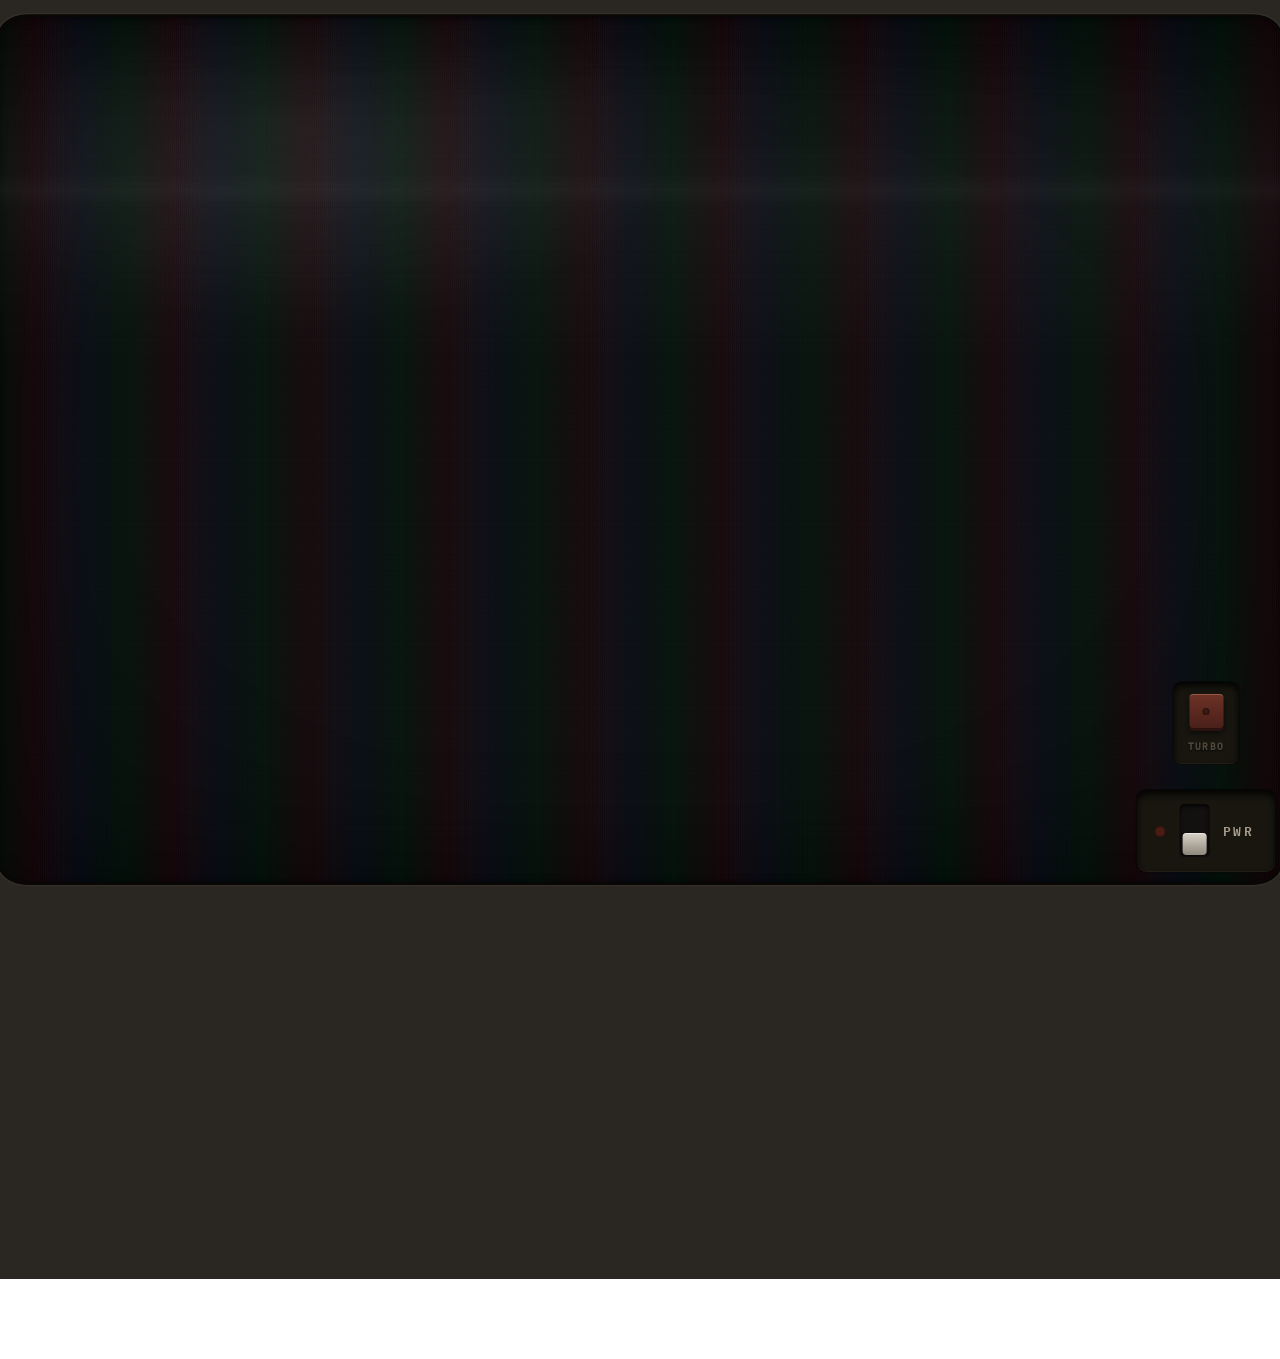
==== commit 0c1b80ad: "added turbo button" ====
--- a/bio/index.html
+++ b/bio/index.html
@@ -1 +1 @@
-<!DOCTYPE html><head><meta charset="utf-8"><title>DVX PERSONNEL INFORMATION SYSTEM</title><link rel="stylesheet" href="style.css"></head><body><div id="screen"><div id="boot"><pre id="boot_log"><span id="boot_text"></span><span id="boot_cursor">█</span></pre></div><div id="main" style="display:none"><div id="windows"><div class="content"><div class="title"><span class="title_name">CHARACTER BIOGRAPHY</span> <span class="title_id">SESS A</span></div><div class="map_head"><div class="head_line"><span class="dim">DVX PERSONNEL INFORMATION SYSTEM</span><span class="dim push">PERS02</span></div><div class="head_line"><span>PERSONNEL MASTER FILE &mdash; SUBJECT RECORD</span><span class="dim push">TERM DV17</span></div></div><div class="block block_identity"><div class="identity_fields"></div><div class="identity_pic"><div class="pic_frame"></div></div></div><div class="bar">VITAL STATISTICS<span class="push">FILE 01</span></div><div class="block block_stats"><div class="stat_grid"></div></div><div class="bar">NARRATIVE SUMMARY<span class="push" id="narrative_segments">SEG 01 OF 01</span></div><div id="narrative"></div><div class="pf_keys"><span class="pf"><b>PF1</b> HELP</span><span class="pf"><b>PF3</b> END</span><span class="pf"><b>PF6</b> NARR</span><span class="pf"><b>PF12</b> CNCL</span><span class="push dim">MAP PERS02</span></div></div><div class="content"><div class="title"><span class="title_name">CHARACTER RELATIONS</span> <span class="title_id">SESS B</span></div><div class="map_head"><div class="head_line"><span class="dim">DVX PERSONNEL INFORMATION SYSTEM</span><span class="dim push">PERS07</span></div><div class="head_line"><span>ASSOCIATE INDEX &mdash; STANDING INQUIRY</span><span class="dim push">TERM DV17</span></div></div><div class="bar">STANDING CODE TABLE<span class="push">-5 THRU +5</span></div><div class="block block_scale"><div class="scale_cells"><div class="relation_status"><div class="relation_color feared">-5</div></div><div class="relation_status"><div class="relation_color deathwish">-4</div></div><div class="relation_status"><div class="relation_color hated">-3</div></div><div class="relation_status"><div class="relation_color disliked">-2</div></div><div class="relation_status"><div class="relation_color abrasive">-1</div></div><div class="relation_status"><div class="relation_color neutral">0</div></div><div class="relation_status"><div class="relation_color amicable">+1</div></div><div class="relation_status"><div class="relation_color liked">+2</div></div><div class="relation_status"><div class="relation_color admired">+3</div></div><div class="relation_status"><div class="relation_color idolized">+4</div></div><div class="relation_status"><div class="relation_color loved">+5</div></div></div><div class="scale_ends dim"><span>FEARED</span> <span>DEATHWISH</span> <span>HATED</span> <span>DISLIKED</span> <span>ABRASIVE</span> <span>NEUTRAL</span> <span>AMICABLE</span> <span>LIKED</span> <span>ADMIRED</span> <span>IDOLIZED</span> <span>LOVED</span></div></div><div class="col_head dim"><span class="ch_rec">REC</span><span class="ch_name">ASSOCIATE STANDING</span><span class="ch_img push">IMAGE</span></div><div class="scroller"><div id="relations_footer"><div class="line"><span class="label">ATTEMPTING TO RETRIEVE FURTHER DATA</span><span class="footer_cursor">▮</span></div><p class="dim">DFH2206I INQUIRY CONTINUES &mdash; HOST HAS NOT RESPONDED</p><p class="scramble">ratione voluptatem sequi nesciunt. Neque porro quisquam est, qui dolorem ipsum quia dolor sit ame corporis suscipit laboriosam, nisi ut aliquid ex ea commodi consequatur? Quis autem vel eum iurer inventore veritatis et quasi architecto beatae vitae dicta sunt explicabo. Nemo qui dolorem ipsum quia dolor sit ame corporis suscipit laboriosam, nisi ut aliquid Quis autem vel eum iurer invento</p></div></div><div class="pf_keys"><span class="pf"><b>PF1</b> HELP</span><span class="pf"><b>PF3</b> END</span><span class="pf"><b>PF7</b> BKWD</span><span class="pf"><b>PF8</b> FWD</span><span class="push dim">MAP PERS07</span></div></div></div><div id="oia"><span class="oia_sym">4 <b>A</b></span> <span class="oia_ready">&#9632; DVX1CICS</span> <span class="oia_msg">HOST SESSION A &mdash; PERSONNEL MASTER FILE INQUIRY</span> <span class="push"><span id="oia_records" class="dim">REC 000</span><span class="dim">INS</span><span class="dim">DV17</span><span id="oia_date">--/--/84</span><span id="oia_clock">--:--:--</span></span></div></div><div id="overlay"></div></div><div id="glass"></div><script src="sound.js"></script><script src="relations.js"></script><script src="config.js"></script><script src="inquiry.js"></script><script src="boot.js"></script><script src="script.js"></script><script src="fancy.js"></script><script src="power.js"></script><script src="guide.js"></script><!--<script src="crt.js"></script>--></body>+<!DOCTYPE html><head><meta charset="utf-8"><title>DVX PERSONNEL INFORMATION SYSTEM</title><link rel="stylesheet" href="style.css"></head><body><div id="screen"><div id="boot"><pre id="boot_log"><span id="boot_text"></span><span id="boot_cursor">█</span></pre></div><div id="main" style="display:none"><div id="windows"><div class="content"><div class="title"><span class="title_name">CHARACTER BIOGRAPHY</span> <span class="title_id">SESS A</span></div><div class="map_head"><div class="head_line"><span class="dim">DVX PERSONNEL INFORMATION SYSTEM</span><span class="dim push">PERS02</span></div><div class="head_line"><span>PERSONNEL MASTER FILE &mdash; SUBJECT RECORD</span><span class="dim push">TERM DV17</span></div></div><div class="block block_identity"><div class="identity_fields"></div><div class="identity_pic"><div class="pic_frame"></div></div></div><div class="bar">VITAL STATISTICS<span class="push">FILE 01</span></div><div class="block block_stats"><div class="stat_grid"></div></div><div class="bar">NARRATIVE SUMMARY<span class="push" id="narrative_segments">SEG 01 OF 01</span></div><div id="narrative"></div><div class="pf_keys"><span class="pf"><b>PF1</b> HELP</span><span class="pf"><b>PF3</b> END</span><span class="pf"><b>PF6</b> NARR</span><span class="pf"><b>PF12</b> CNCL</span><span class="push dim">MAP PERS02</span></div></div><div class="content"><div class="title"><span class="title_name">CHARACTER RELATIONS</span> <span class="title_id">SESS B</span></div><div class="map_head"><div class="head_line"><span class="dim">DVX PERSONNEL INFORMATION SYSTEM</span><span class="dim push">PERS07</span></div><div class="head_line"><span>ASSOCIATE INDEX &mdash; STANDING INQUIRY</span><span class="dim push">TERM DV17</span></div></div><div class="bar">STANDING CODE TABLE<span class="push">-5 THRU +5</span></div><div class="block block_scale"><div class="scale_cells"><div class="relation_status"><div class="relation_color feared">-5</div></div><div class="relation_status"><div class="relation_color deathwish">-4</div></div><div class="relation_status"><div class="relation_color hated">-3</div></div><div class="relation_status"><div class="relation_color disliked">-2</div></div><div class="relation_status"><div class="relation_color abrasive">-1</div></div><div class="relation_status"><div class="relation_color neutral">0</div></div><div class="relation_status"><div class="relation_color amicable">+1</div></div><div class="relation_status"><div class="relation_color liked">+2</div></div><div class="relation_status"><div class="relation_color admired">+3</div></div><div class="relation_status"><div class="relation_color idolized">+4</div></div><div class="relation_status"><div class="relation_color loved">+5</div></div></div><div class="scale_ends dim"><span>FEARED</span> <span>DEATHWISH</span> <span>HATED</span> <span>DISLIKED</span> <span>ABRASIVE</span> <span>NEUTRAL</span> <span>AMICABLE</span> <span>LIKED</span> <span>ADMIRED</span> <span>IDOLIZED</span> <span>LOVED</span></div></div><div class="col_head dim"><span class="ch_rec">REC</span><span class="ch_name">ASSOCIATE STANDING</span><span class="ch_img push">IMAGE</span></div><div class="scroller"><div id="relations_footer"><div class="line"><span class="label">ATTEMPTING TO RETRIEVE FURTHER DATA</span><span class="footer_cursor">▮</span></div><p class="dim">DFH2206I INQUIRY CONTINUES &mdash; HOST HAS NOT RESPONDED</p><p class="scramble">ratione voluptatem sequi nesciunt. Neque porro quisquam est, qui dolorem ipsum quia dolor sit ame corporis suscipit laboriosam, nisi ut aliquid ex ea commodi consequatur? Quis autem vel eum iurer inventore veritatis et quasi architecto beatae vitae dicta sunt explicabo. Nemo qui dolorem ipsum quia dolor sit ame corporis suscipit laboriosam, nisi ut aliquid Quis autem vel eum iurer invento</p></div></div><div class="pf_keys"><span class="pf"><b>PF1</b> HELP</span><span class="pf"><b>PF3</b> END</span><span class="pf"><b>PF7</b> BKWD</span><span class="pf"><b>PF8</b> FWD</span><span class="push dim">MAP PERS07</span></div></div></div><div id="oia"><span class="oia_sym">4 <b>A</b></span> <span class="oia_ready">&#9632; DVX1CICS</span> <span class="oia_msg">HOST SESSION A &mdash; PERSONNEL MASTER FILE INQUIRY</span> <span class="push"><span id="oia_records" class="dim">REC 000</span><span class="dim">INS</span><span class="dim">DV17</span><span id="oia_date">--/--/84</span><span id="oia_clock">--:--:--</span></span></div></div><div id="overlay"></div></div><div id="glass"></div><script src="sound.js"></script><script src="relations.js"></script><script src="config.js"></script><script src="inquiry.js"></script><script src="boot.js"></script><script src="script.js"></script><script src="fancy.js"></script><script src="turbo.js"></script><script src="power.js"></script><script src="guide.js"></script><script src="note.js"></script><!--<script src="crt.js"></script>--></body>
--- a/bio/style.css
+++ b/bio/style.css
@@ -1 +1 @@
-@import url(https://fonts.googleapis.com/css2?family=IBM+Plex+Mono:ital,wght@0,100;0,200;0,300;0,400;0,500;0,600;0,700;1,100;1,200;1,300;1,400;1,500;1,600;1,700&display=swap);:root{--dim:rgb(146, 82, 20);--primary:rgb(226, 127, 29);--bright:rgb(255, 176, 92);--background:rgb(12, 12, 12);--failure:rgb(255, 49, 38);--font-size:20px;--cell-w:12px;--cell-h:30px;--cols:72;--pad:var(--cell-w);--content-width:calc((var(--cols) * var(--cell-w)) + (var(--pad) * 2));--gap:36px;--frame:36px;--base-width:calc(((var(--content-width) + 4px) * 2) + var(--gap) + (var(--frame) * 2));--base-height:1279px;--portrait:200px;--thumb:160px;--pic-mount:16px;--record-height:calc(30px + var(--thumb) + var(--pic-mount) + (var(--pad) * 2) + 2px);--crt-curve:0.018;--crt-radius:40px/30px;--crt-bleed:80px}html{background:radial-gradient(ellipse at center,#1c1a17 0,#131211 60%,#0a0a0a 100%);overflow:hidden}#screen{pointer-events:none;-webkit-user-select:none;user-select:none;position:relative;display:flex;width:100%;height:100%;background-color:var(--background);box-shadow:0 0 0 var(--crt-bleed) var(--background)}body{font-family:"IBM Plex Mono",monospace;font-size:var(--font-size);line-height:var(--cell-h);font-weight:500;background-color:var(--background);color:var(--primary);margin:0;padding:0;overflow:hidden;display:flex;width:var(--base-width);height:var(--base-height);border-radius:var(--crt-radius);text-shadow:-.7px 0 rgba(255,60,40,.3),.7px 0 rgba(40,200,255,.3),0 0 9px rgba(226,127,29,.25);box-shadow:0 0 0 4px rgba(0,0,0,.85),0 0 0 6px rgba(255,205,150,.05),0 0 0 1600px #2a2622,0 0 0 1602px rgba(0,0,0,.5),0 18px 60px 1662px rgba(0,0,0,.6),0 -6px 40px 1662px rgba(0,0,0,.4)}#glass{position:absolute;inset:0;z-index:20;pointer-events:none;border-radius:var(--crt-radius);background:radial-gradient(ellipse 44% 34% at 24% 13%,rgba(255,255,255,.06),rgba(255,255,255,0) 72%),radial-gradient(ellipse 80% 76% at 50% 50%,rgba(0,0,0,0) 52%,rgba(0,0,0,.5) 100%);box-shadow:inset 0 0 120px 50px rgba(0,0,0,.5),inset 0 0 8px 3px rgba(0,0,0,.85)}#glass::before{content:'';position:absolute;inset:0;border-radius:inherit;background-image:repeating-linear-gradient(to right,rgba(255,0,60,.05) 0,rgba(0,255,120,.05) 1px,rgba(60,120,255,.05) 2px,rgba(255,0,60,.05) 3px);animation:4.5s linear infinite crtFlicker}#glass::after{content:'';position:absolute;inset:0;border-radius:inherit;background-image:linear-gradient(to bottom,rgba(255,255,255,0) 0,rgba(255,255,255,.03) 45%,rgba(255,255,255,.055) 50%,rgba(255,255,255,.03) 55%,rgba(255,255,255,0) 100%);background-size:100% 40%;background-repeat:no-repeat;animation:7s linear infinite crtRoll}@keyframes crtFlicker{0%,100%,47%,49%,83%,85%{opacity:1}48%{opacity:.9}84%{opacity:.93}}@keyframes crtRoll{from{background-position:0 -40%}to{background-position:0 140%}}#overlay{position:absolute;inset:calc(0px - var(--crt-bleed));margin-left:4px;background:url('./assets/pattern.png') 0 0/2048px 2048px;opacity:.1;pointer-events:none;z-index:10;animation:60s linear infinite scrollTexture}@keyframes scrollTexture{from{background-position:0 0}to{background-position:0 -100%}}#main{display:flex;flex-direction:column;width:100%;height:100%;box-sizing:border-box;padding:var(--frame);background-color:var(--background)}#windows{display:flex;gap:var(--gap);flex:1 1 auto;min-height:0}.content{display:flex;flex-direction:column;width:var(--content-width);box-sizing:content-box;border:2px solid var(--dim);min-height:0}.title{display:flex;align-items:center;gap:var(--cell-w);height:54px;padding:0 var(--pad);background-color:var(--primary);color:var(--background);flex:0 0 auto}.title_name{font-weight:700;font-size:26px;letter-spacing:.06em}.title_id{margin-left:auto;font-size:16px;font-weight:700;letter-spacing:.16em;padding:1px var(--cell-w);border:2px solid var(--background)}.map_head{flex:0 0 auto;padding:6px var(--pad);border-bottom:2px solid var(--dim)}.head_line{display:flex;font-size:16px;line-height:26px;letter-spacing:.08em}.push{margin-left:auto}.dim{color:var(--dim)}.strong{color:var(--bright);font-weight:700}.bar{display:flex;flex:0 0 auto;align-items:center;height:32px;padding:0 var(--pad);background-color:var(--primary);color:var(--background);font-size:16px;font-weight:700;letter-spacing:.16em}.block{flex:0 0 auto;padding:10px var(--pad)}.line{display:flex;align-items:baseline;height:var(--cell-h);white-space:nowrap}.label{color:var(--dim);letter-spacing:.08em;flex:0 0 auto}.value{color:var(--primary);overflow:hidden;text-overflow:ellipsis}.identity_spacer{height:var(--cell-h)}.identity_fields .label{width:calc(var(--cell-w) * 18)}.stat{display:flex;align-items:baseline;height:var(--cell-h);white-space:nowrap;overflow:hidden}.leader{flex:1 1 auto;min-width:var(--cell-w);align-self:center;height:4px;margin:0 calc(var(--cell-w)/ 2);background-image:radial-gradient(circle,var(--dim) 1.6px,rgba(0,0,0,0) 1.7px);background-size:var(--cell-w) 4px;background-repeat:repeat-x;background-position:left center;opacity:.85}.block_identity .label,.block_identity .value,.block_stats .label,.block_stats .value{text-transform:uppercase}.block_identity{display:flex;gap:var(--cell-w);align-items:center;border-bottom:2px solid var(--dim)}.identity_fields{flex:1 1 auto;min-width:0}.identity_pic{flex:0 0 auto}.pic_frame{padding:6px;border:2px solid var(--dim);background-color:var(--background);line-height:0}.identity_pic .pic_frame img{width:var(--portrait);height:var(--portrait);object-fit:cover;display:block}.stat_grid{display:grid;grid-template-columns:1fr 1fr;column-gap:calc(var(--cell-w) * 3)}.stat.wide{grid-column:1/-1}.stat_spacer{grid-column:1/-1;height:var(--cell-h)}#narrative{display:flex;flex-direction:column;flex:0 1 auto;min-height:0;overflow:hidden}.narrative{flex:0 1 auto;overflow:hidden;margin:0;padding:12px var(--pad);font-size:18px;line-height:27px;text-align:justify}.block_scale{border-bottom:2px solid var(--dim)}.scale_cells{display:flex;justify-content:space-between;gap:4px}.relation_status{flex:1 1 0;color:var(--primary);background-color:var(--background)}.relation_color{height:34px;text-align:center;color:var(--background);font-size:16px;font-weight:700;line-height:34px}.relation_color.feared{background-color:#833131}.relation_color.deathwish{background-color:#c0392b}.relation_color.hated{background-color:#d35400}.relation_color.disliked{background-color:#f39c12}.relation_color.abrasive{background-color:#f3dc0f}.relation_color.neutral{background-color:#95a5a6}.relation_color.amicable{background-color:#76d1cd}.relation_color.liked{background-color:#1abc9c}.relation_color.admired{background-color:#3498db}.relation_color.idolized{background-color:#9b59b6}.relation_color.loved{background-color:#6f2da5}.scale_ends{display:grid;grid-template-columns:repeat(11,1fr);gap:4px;text-align:center;white-space:nowrap;font-size:12px;line-height:24px;letter-spacing:.04em}.col_head{display:flex;flex:0 0 auto;height:28px;align-items:center;padding:0 var(--pad);font-size:14px;letter-spacing:.16em;border-bottom:2px solid var(--dim)}.ch_rec{width:calc(var(--cell-w) * 8)}.ch_name{flex:1 1 auto}.ch_standing{width:calc(var(--cell-w) * 22)}.scroller{flex:1 1 auto;min-height:0;overflow-x:hidden;overflow-y:scroll;scroll-snap-type:y mandatory;clip-path:inset(0);scrollbar-width:none;-ms-overflow-style:none;overscroll-behavior:none;touch-action:none}.scroller::-webkit-scrollbar{display:none}#main .scroller{overflow-y:hidden}.row_relation{height:var(--record-height);box-sizing:border-box;display:flex;flex-direction:column;border-bottom:2px solid var(--dim);scroll-snap-stop:always;scroll-snap-align:start}.rec_head{display:flex;align-items:center;gap:var(--cell-w);height:30px;flex:0 0 auto;padding:0 var(--pad);background-color:var(--primary);color:var(--background);font-size:16px;letter-spacing:.06em;white-space:nowrap;overflow:hidden}.rec_no{font-weight:700;letter-spacing:.16em;flex:0 0 auto;width:calc(var(--cell-w) * 7)}.rec_name{overflow:hidden;text-overflow:ellipsis}.rec_body{display:flex;gap:var(--cell-w);flex:1 1 auto;min-height:0;padding:var(--pad)}.rec_left{display:flex;flex-direction:column;flex:1 1 auto;min-width:0}.rec_pic{flex:0 0 auto}.rec_pic .pic_frame img{width:var(--thumb);height:var(--thumb);object-fit:cover;display:block}.gauge{display:flex;align-items:center;gap:var(--cell-w);height:var(--cell-h);flex:0 0 auto;font-size:16px}.gauge_track{display:flex;gap:2px;flex:0 0 auto}.gauge_cell{width:10px;height:18px;box-sizing:border-box;background-color:var(--dim)}.gauge_cell.on{background-color:var(--standing,var(--primary))}.gauge_chip{display:flex;align-items:center;flex:0 0 auto;font-weight:700;color:var(--background)}.gauge_sign{height:24px;line-height:24px;background-color:var(--standing,var(--primary));padding-left:6px}.gauge_chip .relation_color{height:24px;line-height:24px;padding-right:6px;min-width:calc(var(--cell-w) * 3)}.gauge_word{color:var(--dim);letter-spacing:.16em;overflow:hidden;text-overflow:ellipsis;white-space:nowrap}.row_relation p{flex:0 1 auto;overflow:hidden;margin:0;padding-top:4px;font-size:16px;line-height:24px;text-align:justify}#relations_footer{height:calc(var(--record-height) * 3);padding:10px var(--pad);box-sizing:border-box}#relations_footer p{margin:0;font-size:16px;line-height:24px}.footer_cursor{margin-left:var(--cell-w);animation:1s steps(1,end) infinite bootCursor}.row_profile_placeholder{width:var(--thumb);height:161px;font-family:'Courier New',Courier,monospace;font-size:20px;line-height:23px;margin:0;white-space:nowrap;overflow:hidden;color:var(--dim)}.censor{font-style:normal;font-weight:700}.censor_bar{background-color:var(--primary);color:var(--primary);text-shadow:none}.scramble{color:var(--dim)}b{font-weight:700}.pf_keys{display:flex;align-items:center;gap:calc(var(--cell-w) * 2);height:34px;flex:0 0 auto;margin-top:auto;padding:0 var(--pad);border-top:2px solid var(--dim);font-size:14px;letter-spacing:.1em;color:var(--dim);white-space:nowrap}.pf b{color:var(--primary)}#oia{display:flex;align-items:center;gap:calc(var(--cell-w) * 2);flex:0 0 auto;height:34px;margin-top:var(--cell-w);padding:0 var(--pad);border-top:2px solid var(--dim);font-size:15px;letter-spacing:.1em;white-space:nowrap}#oia .push{display:flex;gap:calc(var(--cell-w) * 2)}.oia_sym{color:var(--dim)}.oia_ready,.oia_sym b{color:var(--primary)}.oia_msg{color:var(--dim)}#oia_clock,#oia_date{color:var(--primary);letter-spacing:.16em}#boot{position:relative;width:100%;height:100%;display:flex;flex-direction:column;justify-content:center}#boot.running{justify-content:flex-start}#boot_log{display:none;box-sizing:border-box;height:100%;min-height:0;overflow:hidden;margin:0;padding:64px;font-family:"IBM Plex Mono",monospace;font-size:32px;line-height:44px;white-space:pre}#boot.running #boot_log{display:block}#boot_cursor{animation:1s steps(1,end) infinite bootCursor}#boot_card{position:absolute;inset:0;z-index:5;display:flex;flex-direction:column;justify-content:center;align-items:center;margin:0;font-family:"IBM Plex Mono",monospace;font-size:26px;line-height:36px;font-variant-ligatures:none;font-feature-settings:"liga" 0,"calt" 0;letter-spacing:0;white-space:pre;color:var(--primary);transition:opacity 320ms linear}#boot_card.going{opacity:0}#boot.blanking #boot_log,#boot.blanking #inquiry{transform-origin:center center;animation:260ms ease-in forwards bootBlank}#boot.blanking #boot_cursor{animation:none}@keyframes bootCursor{0%,49%{opacity:1}100%,50%{opacity:0}}@keyframes bootBlank{0%{transform:scaleY(1);opacity:1;filter:brightness(1)}45%{transform:scaleY(1);opacity:1;filter:brightness(2.8)}100%{transform:scaleY(.004);opacity:0;filter:brightness(3.6)}}@media (prefers-reduced-motion:reduce){#boot.blanking #boot_log,#boot.blanking #inquiry,#boot_cursor,#glass::after,#glass::before,#overlay,.footer_cursor{animation:none}#boot_card{transition:none}}#screen.powering_on{transform-origin:center center;animation:550ms ease-out screenPowerOn}@keyframes screenPowerOn{0%{transform:scaleY(.004);opacity:0}100%,55%{transform:scaleY(1);opacity:1}}.power_switch{position:fixed;right:28px;bottom:28px;z-index:1000;display:flex;align-items:center;gap:10px;padding:10px 16px 10px 12px;background:#18160f;border:none;border-radius:8px;box-shadow:inset 0 4px 7px rgba(0,0,0,.9),inset 0 -1px 0 rgba(255,205,150,.06),0 0 0 1px rgba(0,0,0,.5),0 1px 0 rgba(255,205,150,.04);font-family:"IBM Plex Mono",monospace;pointer-events:auto;cursor:pointer;outline:0;-webkit-tap-highlight-color:transparent}.power_switch:active,.power_switch:focus,.power_switch:focus-visible{outline:0}.power_switch::-moz-focus-inner{border:0}.power_switch_led{width:8px;height:8px;border-radius:50%;background:#4a1c14;box-shadow:inset 0 0 2px rgba(0,0,0,.8);transition:background-color .2s,box-shadow .2s}.power_switch.on .power_switch_led{background:var(--primary);box-shadow:0 0 6px 2px rgba(226,127,29,.8),inset 0 0 2px rgba(0,0,0,.4)}.power_switch_track{position:relative;width:22px;height:40px;border-radius:4px;background:#131110;box-shadow:inset 0 2px 4px rgba(0,0,0,.9),inset 0 -1px 0 rgba(255,255,255,.04)}.power_switch_nub{position:absolute;left:2px;right:2px;bottom:2px;height:16px;border-radius:3px;background:linear-gradient(180deg,#d8d2c8,#8f887c);box-shadow:0 1px 2px rgba(0,0,0,.6),inset 0 1px 0 rgba(255,255,255,.5);transition:transform 180ms cubic-bezier(.34, 1.56, .64, 1),background 180ms}.power_switch.on .power_switch_nub{transform:translateY(-20px);background:linear-gradient(180deg,#f3ead9,#c9a06a)}.power_switch_label{font-size:11px;letter-spacing:.12em;color:#a89d8c}@media (prefers-reduced-motion:reduce){#screen.powering_on{animation:none}.power_switch_nub{transition:none}}#boot.inquiring #boot_log{display:none}#inquiry{box-sizing:border-box;display:flex;flex-direction:column;width:100%;height:100%;min-height:0;padding:64px;font-family:"IBM Plex Mono",monospace;font-size:32px;line-height:44px;color:var(--primary)}.inq_map{display:flex;flex-direction:column;flex:1 1 auto;min-height:0}.inq_spring{flex:1 1 auto;min-height:0}.inq_head{flex:0 0 auto}.inq_line{display:flex;color:var(--dim)}.inq_rule{flex:0 0 auto;height:0;margin:20px 0;border-top:2px solid var(--dim)}.inq_title{text-align:center;margin-bottom:22px}.inq_fields{flex:0 0 auto}.inq_field{display:flex;align-items:baseline;gap:.6em}.inq_gap{height:44px}.inq_label{width:12ch;color:var(--dim)}.inq_arrow{color:var(--dim)}.inq_input{-webkit-user-select:text;user-select:text;box-sizing:content-box;width:calc(var(--field-width) * .6em);padding:0;border:0;border-bottom:2px solid var(--dim);background:rgba(146,82,20,.12);font:inherit;letter-spacing:0;color:var(--bright);text-transform:uppercase;caret-color:var(--bright);outline:0}.inq_input:focus{background:rgba(226,127,29,.22);border-bottom-color:var(--primary)}.inq_fixed{display:inline-block;background:0 0;border-bottom-color:transparent;color:var(--primary)}.inq_list{flex:0 0 auto;display:flex;flex-direction:column}.inq_row{display:flex;align-items:baseline;gap:.6em;width:100%;margin:0;padding:0;border:0;background:0 0;font:inherit;color:var(--primary);text-align:left;white-space:nowrap}.inq_row_head{color:var(--dim);margin-bottom:6px}.inq_result.inq_approx,.inq_result.inq_approx .inq_name{color:var(--dim)}.inq_result:focus{background:var(--primary);color:var(--background);outline:0}.inq_sel{width:3ch;color:var(--dim)}.inq_rec{width:7ch;color:var(--dim)}.inq_name{width:26ch;overflow:hidden;text-overflow:ellipsis;text-transform:uppercase}.inq_occ{flex:1 1 auto;overflow:hidden;text-overflow:ellipsis;color:var(--dim);text-transform:uppercase}.inq_result:focus .inq_name,.inq_result:focus .inq_occ,.inq_result:focus .inq_rec,.inq_result:focus .inq_sel{color:var(--background)}.inq_msg{flex:0 0 auto;min-height:44px;white-space:pre}.inq_msg.failed{color:var(--failure)}.inq_pf{flex:0 0 auto;display:flex;gap:2.4em;color:var(--dim)}.inq_pf_key b{font-weight:400;color:var(--primary)}button.inq_pf_key{margin:0;padding:0;border:0;background:0 0;font:inherit;color:inherit}.inq_pf_active:focus-visible{outline:2px solid var(--primary);outline-offset:4px}.inq_note,button.inq_pf_key:disabled,button.inq_pf_key:disabled b{color:var(--dim)}.inq_input:disabled{background:rgba(146,82,20,.06);border-bottom-color:var(--dim);color:var(--dim)}.inq_bar_on{color:var(--primary)}.inq_bar_off{color:var(--dim)}.inq_map.inq_auto{pointer-events:none}.inq_input:read-only{background:rgba(226,127,29,.22);border-bottom-color:var(--primary);color:var(--bright)}.inq_dead,.inq_dead .inq_name,.inq_dead .inq_occ,.inq_dead .inq_rec,.inq_dead .inq_sel{color:var(--dim)}.inq_dead .inq_name{color:var(--failure)}.inq_dead:focus{background:var(--failure)}.case_guide{position:fixed;right:30px;top:50%;transform:translateY(-50%);z-index:1000;pointer-events:none;-webkit-user-select:none;user-select:none;font-family:"IBM Plex Mono",monospace;font-size:12px;font-weight:600;line-height:20px;letter-spacing:.16em;text-transform:uppercase;color:#4e473e;text-shadow:0 -1px 0 rgba(255,224,190,.14),0 1px 2px rgba(0,0,0,.75)}.case_guide_title{display:block;margin-bottom:8px;padding-bottom:7px;letter-spacing:.28em;border-bottom:1px solid #4e473e}.case_guide_arrows{font-size:14px;letter-spacing:0}.case_guide_keys{display:grid;grid-template-columns:auto auto;column-gap:14px}@media (max-aspect-ratio:7 / 4){.case_guide{display:none}}+@import url(https://fonts.googleapis.com/css2?family=IBM+Plex+Mono:ital,wght@0,100;0,200;0,300;0,400;0,500;0,600;0,700;1,100;1,200;1,300;1,400;1,500;1,600;1,700&display=swap);:root{--dim:rgb(146, 82, 20);--primary:rgb(226, 127, 29);--bright:rgb(255, 176, 92);--background:rgb(12, 12, 12);--failure:rgb(255, 49, 38);--font-size:20px;--cell-w:12px;--cell-h:30px;--cols:72;--pad:var(--cell-w);--content-width:calc((var(--cols) * var(--cell-w)) + (var(--pad) * 2));--gap:36px;--frame:36px;--base-width:calc(((var(--content-width) + 4px) * 2) + var(--gap) + (var(--frame) * 2));--base-height:1279px;--portrait:200px;--thumb:160px;--pic-mount:16px;--record-height:calc(30px + var(--thumb) + var(--pic-mount) + (var(--pad) * 2) + 2px);--crt-curve:0.018;--crt-radius:40px/30px;--crt-bleed:80px}html{background:radial-gradient(ellipse at center,#1c1a17 0,#131211 60%,#0a0a0a 100%);overflow:hidden}#screen{pointer-events:none;-webkit-user-select:none;user-select:none;position:relative;display:flex;width:100%;height:100%;background-color:var(--background);box-shadow:0 0 0 var(--crt-bleed) var(--background)}body{font-family:"IBM Plex Mono",monospace;font-size:var(--font-size);line-height:var(--cell-h);font-weight:500;background-color:var(--background);color:var(--primary);margin:0;padding:0;overflow:hidden;display:flex;width:var(--base-width);height:var(--base-height);border-radius:var(--crt-radius);text-shadow:-.7px 0 rgba(255,60,40,.3),.7px 0 rgba(40,200,255,.3),0 0 9px rgba(226,127,29,.25);box-shadow:0 0 0 4px rgba(0,0,0,.85),0 0 0 6px rgba(255,205,150,.05),0 0 0 1600px #2a2622,0 0 0 1602px rgba(0,0,0,.5),0 18px 60px 1662px rgba(0,0,0,.6),0 -6px 40px 1662px rgba(0,0,0,.4)}#glass{position:absolute;inset:0;z-index:20;pointer-events:none;border-radius:var(--crt-radius);background:radial-gradient(ellipse 44% 34% at 24% 13%,rgba(255,255,255,.06),rgba(255,255,255,0) 72%),radial-gradient(ellipse 80% 76% at 50% 50%,rgba(0,0,0,0) 52%,rgba(0,0,0,.5) 100%);box-shadow:inset 0 0 120px 50px rgba(0,0,0,.5),inset 0 0 8px 3px rgba(0,0,0,.85)}#glass::before{content:'';position:absolute;inset:0;border-radius:inherit;background-image:repeating-linear-gradient(to right,rgba(255,0,60,.05) 0,rgba(0,255,120,.05) 1px,rgba(60,120,255,.05) 2px,rgba(255,0,60,.05) 3px);animation:4.5s linear infinite crtFlicker}#glass::after{content:'';position:absolute;inset:0;border-radius:inherit;background-image:linear-gradient(to bottom,rgba(255,255,255,0) 0,rgba(255,255,255,.03) 45%,rgba(255,255,255,.055) 50%,rgba(255,255,255,.03) 55%,rgba(255,255,255,0) 100%);background-size:100% 40%;background-repeat:no-repeat;animation:7s linear infinite crtRoll}@keyframes crtFlicker{0%,100%,47%,49%,83%,85%{opacity:1}48%{opacity:.9}84%{opacity:.93}}@keyframes crtRoll{from{background-position:0 -40%}to{background-position:0 140%}}#overlay{position:absolute;inset:calc(0px - var(--crt-bleed));margin-left:4px;background:url('./assets/pattern.png') 0 0/2048px 2048px;opacity:.1;pointer-events:none;z-index:10;animation:60s linear infinite scrollTexture}@keyframes scrollTexture{from{background-position:0 0}to{background-position:0 -100%}}#main{display:flex;flex-direction:column;width:100%;height:100%;box-sizing:border-box;padding:var(--frame);background-color:var(--background)}#windows{display:flex;gap:var(--gap);flex:1 1 auto;min-height:0}.content{display:flex;flex-direction:column;width:var(--content-width);box-sizing:content-box;border:2px solid var(--dim);min-height:0}.title{display:flex;align-items:center;gap:var(--cell-w);height:54px;padding:0 var(--pad);background-color:var(--primary);color:var(--background);flex:0 0 auto}.title_name{font-weight:700;font-size:26px;letter-spacing:.06em}.title_id{margin-left:auto;font-size:16px;font-weight:700;letter-spacing:.16em;padding:1px var(--cell-w);border:2px solid var(--background)}.map_head{flex:0 0 auto;padding:6px var(--pad);border-bottom:2px solid var(--dim)}.head_line{display:flex;font-size:16px;line-height:26px;letter-spacing:.08em}.push{margin-left:auto}.dim{color:var(--dim)}.strong{color:var(--bright);font-weight:700}.bar{display:flex;flex:0 0 auto;align-items:center;height:32px;padding:0 var(--pad);background-color:var(--primary);color:var(--background);font-size:16px;font-weight:700;letter-spacing:.16em}.block{flex:0 0 auto;padding:10px var(--pad)}.line{display:flex;align-items:baseline;height:var(--cell-h);white-space:nowrap}.label{color:var(--dim);letter-spacing:.08em;flex:0 0 auto}.value{color:var(--primary);overflow:hidden;text-overflow:ellipsis}.identity_spacer{height:var(--cell-h)}.identity_fields .label{width:calc(var(--cell-w) * 18)}.stat{display:flex;align-items:baseline;height:var(--cell-h);white-space:nowrap;overflow:hidden}.leader{flex:1 1 auto;min-width:var(--cell-w);align-self:center;height:4px;margin:0 calc(var(--cell-w)/ 2);background-image:radial-gradient(circle,var(--dim) 1.6px,rgba(0,0,0,0) 1.7px);background-size:var(--cell-w) 4px;background-repeat:repeat-x;background-position:left center;opacity:.85}.block_identity .label,.block_identity .value,.block_stats .label,.block_stats .value{text-transform:uppercase}.block_identity{display:flex;gap:var(--cell-w);align-items:center;border-bottom:2px solid var(--dim)}.identity_fields{flex:1 1 auto;min-width:0}.identity_pic{flex:0 0 auto}.pic_frame{padding:6px;border:2px solid var(--dim);background-color:var(--background);line-height:0}.identity_pic .pic_frame img{width:var(--portrait);height:var(--portrait);object-fit:cover;display:block}.stat_grid{display:grid;grid-template-columns:1fr 1fr;column-gap:calc(var(--cell-w) * 3)}.stat.wide{grid-column:1/-1}.stat_spacer{grid-column:1/-1;height:var(--cell-h)}#narrative{display:flex;flex-direction:column;flex:0 1 auto;min-height:0;overflow:hidden}.narrative{flex:0 1 auto;overflow:hidden;margin:0;padding:12px var(--pad);font-size:18px;line-height:27px;text-align:justify}.block_scale{border-bottom:2px solid var(--dim)}.scale_cells{display:flex;justify-content:space-between;gap:4px}.relation_status{flex:1 1 0;color:var(--primary);background-color:var(--background)}.relation_color{height:34px;text-align:center;color:var(--background);font-size:16px;font-weight:700;line-height:34px}.relation_color.feared{background-color:#833131}.relation_color.deathwish{background-color:#c0392b}.relation_color.hated{background-color:#d35400}.relation_color.disliked{background-color:#f39c12}.relation_color.abrasive{background-color:#f3dc0f}.relation_color.neutral{background-color:#95a5a6}.relation_color.amicable{background-color:#76d1cd}.relation_color.liked{background-color:#1abc9c}.relation_color.admired{background-color:#3498db}.relation_color.idolized{background-color:#9b59b6}.relation_color.loved{background-color:#6f2da5}.scale_ends{display:grid;grid-template-columns:repeat(11,1fr);gap:4px;text-align:center;white-space:nowrap;font-size:12px;line-height:24px;letter-spacing:.04em}.col_head{display:flex;flex:0 0 auto;height:28px;align-items:center;padding:0 var(--pad);font-size:14px;letter-spacing:.16em;border-bottom:2px solid var(--dim)}.ch_rec{width:calc(var(--cell-w) * 8)}.ch_name{flex:1 1 auto}.ch_standing{width:calc(var(--cell-w) * 22)}.scroller{flex:1 1 auto;min-height:0;overflow-x:hidden;overflow-y:scroll;scroll-snap-type:y mandatory;clip-path:inset(0);scrollbar-width:none;-ms-overflow-style:none;overscroll-behavior:none;touch-action:none}.scroller::-webkit-scrollbar{display:none}#main .scroller{overflow-y:hidden}.row_relation{height:var(--record-height);box-sizing:border-box;display:flex;flex-direction:column;border-bottom:2px solid var(--dim);scroll-snap-stop:always;scroll-snap-align:start}.rec_head{display:flex;align-items:center;gap:var(--cell-w);height:30px;flex:0 0 auto;padding:0 var(--pad);background-color:var(--primary);color:var(--background);font-size:16px;letter-spacing:.06em;white-space:nowrap;overflow:hidden}.rec_no{font-weight:700;letter-spacing:.16em;flex:0 0 auto;width:calc(var(--cell-w) * 7)}.rec_name{overflow:hidden;text-overflow:ellipsis}.rec_body{display:flex;gap:var(--cell-w);flex:1 1 auto;min-height:0;padding:var(--pad)}.rec_left{display:flex;flex-direction:column;flex:1 1 auto;min-width:0}.rec_pic{flex:0 0 auto}.rec_pic .pic_frame img{width:var(--thumb);height:var(--thumb);object-fit:cover;display:block}.gauge{display:flex;align-items:center;gap:var(--cell-w);height:var(--cell-h);flex:0 0 auto;font-size:16px}.gauge_track{display:flex;gap:2px;flex:0 0 auto}.gauge_cell{width:10px;height:18px;box-sizing:border-box;background-color:var(--dim)}.gauge_cell.on{background-color:var(--standing,var(--primary))}.gauge_chip{display:flex;align-items:center;flex:0 0 auto;font-weight:700;color:var(--background)}.gauge_sign{height:24px;line-height:24px;background-color:var(--standing,var(--primary));padding-left:6px}.gauge_chip .relation_color{height:24px;line-height:24px;padding-right:6px;min-width:calc(var(--cell-w) * 3)}.gauge_word{color:var(--dim);letter-spacing:.16em;overflow:hidden;text-overflow:ellipsis;white-space:nowrap}.row_relation p{flex:0 1 auto;overflow:hidden;margin:0;padding-top:4px;font-size:16px;line-height:24px;text-align:justify}#relations_footer{height:calc(var(--record-height) * 3);padding:10px var(--pad);box-sizing:border-box}#relations_footer p{margin:0;font-size:16px;line-height:24px}.footer_cursor{margin-left:var(--cell-w);animation:1s steps(1,end) infinite bootCursor}.row_profile_placeholder{width:var(--thumb);height:161px;font-family:'Courier New',Courier,monospace;font-size:20px;line-height:23px;margin:0;white-space:nowrap;overflow:hidden;color:var(--dim)}.censor{font-style:normal;font-weight:700}.censor_bar{background-color:var(--primary);color:var(--primary);text-shadow:none}.scramble{color:var(--dim)}b{font-weight:700}.pf_keys{display:flex;align-items:center;gap:calc(var(--cell-w) * 2);height:34px;flex:0 0 auto;margin-top:auto;padding:0 var(--pad);border-top:2px solid var(--dim);font-size:14px;letter-spacing:.1em;color:var(--dim);white-space:nowrap}.pf b{color:var(--primary)}#oia{display:flex;align-items:center;gap:calc(var(--cell-w) * 2);flex:0 0 auto;height:34px;margin-top:var(--cell-w);padding:0 var(--pad);border-top:2px solid var(--dim);font-size:15px;letter-spacing:.1em;white-space:nowrap}#oia .push{display:flex;gap:calc(var(--cell-w) * 2)}.oia_sym{color:var(--dim)}.oia_ready,.oia_sym b{color:var(--primary)}.oia_msg{color:var(--dim)}#oia_clock,#oia_date{color:var(--primary);letter-spacing:.16em}#boot{position:relative;width:100%;height:100%;display:flex;flex-direction:column;justify-content:center}#boot.running{justify-content:flex-start}#boot_log{display:none;box-sizing:border-box;height:100%;min-height:0;overflow:hidden;margin:0;padding:64px;font-family:"IBM Plex Mono",monospace;font-size:32px;line-height:44px;white-space:pre}#boot.running #boot_log{display:block}#boot_cursor{animation:1s steps(1,end) infinite bootCursor}#boot_card{position:absolute;inset:0;z-index:5;display:flex;flex-direction:column;justify-content:center;align-items:center;margin:0;font-family:"IBM Plex Mono",monospace;font-size:26px;line-height:36px;font-variant-ligatures:none;font-feature-settings:"liga" 0,"calt" 0;letter-spacing:0;white-space:pre;color:var(--primary);transition:opacity 320ms linear}#boot_card.going{opacity:0}#boot.blanking #boot_log,#boot.blanking #inquiry{transform-origin:center center;animation:260ms ease-in forwards bootBlank}#boot.blanking #boot_cursor{animation:none}@keyframes bootCursor{0%,49%{opacity:1}100%,50%{opacity:0}}@keyframes bootBlank{0%{transform:scaleY(1);opacity:1;filter:brightness(1)}45%{transform:scaleY(1);opacity:1;filter:brightness(2.8)}100%{transform:scaleY(.004);opacity:0;filter:brightness(3.6)}}@media (prefers-reduced-motion:reduce){#boot.blanking #boot_log,#boot.blanking #inquiry,#boot_cursor,#glass::after,#glass::before,#overlay,.footer_cursor{animation:none}#boot_card{transition:none}}#screen.powering_on{transform-origin:center center;animation:550ms ease-out screenPowerOn}@keyframes screenPowerOn{0%{transform:scaleY(.004);opacity:0}100%,55%{transform:scaleY(1);opacity:1}}.power_switch{position:fixed;right:max(74px,calc(var(--side-band,74px)/ 2));transform:translateX(50%);bottom:28px;z-index:1000;display:flex;align-items:center;gap:14px;padding:14px 22px 14px 18px;background:#18160f;border:none;border-radius:10px;box-shadow:inset 0 4px 7px rgba(0,0,0,.9),inset 0 -1px 0 rgba(255,205,150,.06),0 0 0 1px rgba(0,0,0,.5),0 1px 0 rgba(255,205,150,.04);font-family:"IBM Plex Mono",monospace;pointer-events:auto;cursor:pointer;outline:0;-webkit-tap-highlight-color:transparent}.power_switch:active,.power_switch:focus,.power_switch:focus-visible{outline:0}.power_switch::-moz-focus-inner{border:0}.power_switch_led{width:11px;height:11px;border-radius:50%;background:#4a1c14;box-shadow:inset 0 0 2px rgba(0,0,0,.8);transition:background-color .2s,box-shadow .2s}.power_switch.on .power_switch_led{background:var(--primary);box-shadow:0 0 9px 3px rgba(226,127,29,.8),inset 0 0 2px rgba(0,0,0,.4)}.power_switch_track{position:relative;width:30px;height:54px;border-radius:5px;background:#131110;box-shadow:inset 0 2px 4px rgba(0,0,0,.9),inset 0 -1px 0 rgba(255,255,255,.04)}.power_switch_nub{position:absolute;left:3px;right:3px;bottom:3px;height:22px;border-radius:4px;background:linear-gradient(180deg,#d8d2c8,#8f887c);box-shadow:0 1px 2px rgba(0,0,0,.6),inset 0 1px 0 rgba(255,255,255,.5);transition:transform 180ms cubic-bezier(.34, 1.56, .64, 1),background 180ms}.power_switch.on .power_switch_nub{transform:translateY(-26px);background:linear-gradient(180deg,#f3ead9,#c9a06a)}.power_switch_label{font-size:13px;font-weight:600;letter-spacing:.16em;color:#a89d8c}@media (prefers-reduced-motion:reduce){#screen.powering_on{animation:none}.power_switch_nub{transition:none}}.turbo{position:fixed;right:max(74px,calc(var(--side-band,74px)/ 2));transform:translateX(50%);bottom:136px;z-index:1000;display:flex;flex-direction:column;align-items:center;gap:8px;padding:12px 14px 10px;background:#18160f;border:none;border-radius:8px;box-shadow:inset 0 4px 7px rgba(0,0,0,.9),inset 0 -1px 0 rgba(255,205,150,.06),0 0 0 1px rgba(0,0,0,.5),0 1px 0 rgba(255,205,150,.04);font-family:"IBM Plex Mono",monospace;pointer-events:auto;cursor:pointer;outline:0;-webkit-tap-highlight-color:transparent}.turbo:active,.turbo:focus,.turbo:focus-visible{outline:0}.turbo::-moz-focus-inner{border:0}.turbo_cap{display:flex;align-items:center;justify-content:center;width:34px;height:34px;border-radius:4px;background:linear-gradient(180deg,#6d3226,#4a2019);box-shadow:0 3px 0 #2a120e,0 4px 6px rgba(0,0,0,.7),inset 0 1px 0 rgba(255,190,160,.28);transition:transform 90ms ease-out,box-shadow 90ms ease-out,background 160ms}.turbo.on .turbo_cap{transform:translateY(3px);background:linear-gradient(180deg,#8a3b28,#5d271c);box-shadow:0 0 0 #2a120e,0 1px 2px rgba(0,0,0,.8),inset 0 2px 4px rgba(0,0,0,.55),inset 0 -1px 0 rgba(255,190,160,.2)}.turbo:active .turbo_cap{transform:translateY(3px)}.turbo_led{width:7px;height:7px;border-radius:50%;background:#3a1a12;box-shadow:inset 0 0 2px rgba(0,0,0,.8);transition:background-color .2s,box-shadow .2s}.turbo.on .turbo_led{background:var(--bright);box-shadow:0 0 7px 2px rgba(255,176,92,.75),inset 0 0 2px rgba(0,0,0,.4)}.turbo_label{font-size:10px;font-weight:600;letter-spacing:.14em;color:#4e473e;text-shadow:0 -1px 0 rgba(255,224,190,.14),0 1px 2px rgba(0,0,0,.75)}.turbo.on .turbo_label{color:#a06a42}@media (prefers-reduced-motion:reduce){.turbo_cap{transition:none}}#boot.inquiring #boot_log{display:none}#inquiry{box-sizing:border-box;display:flex;flex-direction:column;width:100%;height:100%;min-height:0;padding:64px;font-family:"IBM Plex Mono",monospace;font-size:32px;line-height:44px;color:var(--primary)}.inq_map{display:flex;flex-direction:column;flex:1 1 auto;min-height:0}.inq_spring{flex:1 1 auto;min-height:0}.inq_head{flex:0 0 auto}.inq_line{display:flex;color:var(--dim)}.inq_rule{flex:0 0 auto;height:0;margin:20px 0;border-top:2px solid var(--dim)}.inq_title{text-align:center;margin-bottom:22px}.inq_fields{flex:0 0 auto}.inq_field{display:flex;align-items:baseline;gap:.6em}.inq_gap{height:44px}.inq_label{width:12ch;color:var(--dim)}.inq_arrow{color:var(--dim)}.inq_input{-webkit-user-select:text;user-select:text;box-sizing:content-box;width:calc(var(--field-width) * .6em);padding:0;border:0;border-bottom:2px solid var(--dim);background:rgba(146,82,20,.12);font:inherit;letter-spacing:0;color:var(--bright);text-transform:uppercase;caret-color:var(--bright);outline:0}.inq_input:focus{background:rgba(226,127,29,.22);border-bottom-color:var(--primary)}.inq_fixed{display:inline-block;background:0 0;border-bottom-color:transparent;color:var(--primary)}.inq_list{flex:0 0 auto;display:flex;flex-direction:column}.inq_row{display:flex;align-items:baseline;gap:.6em;width:100%;margin:0;padding:0;border:0;background:0 0;font:inherit;color:var(--primary);text-align:left;white-space:nowrap}.inq_row_head{color:var(--dim);margin-bottom:6px}.inq_result.inq_approx,.inq_result.inq_approx .inq_name{color:var(--dim)}.inq_result:focus{background:var(--primary);color:var(--background);outline:0}.inq_sel{width:3ch;color:var(--dim)}.inq_rec{width:7ch;color:var(--dim)}.inq_name{width:26ch;overflow:hidden;text-overflow:ellipsis;text-transform:uppercase}.inq_occ{flex:1 1 auto;overflow:hidden;text-overflow:ellipsis;color:var(--dim);text-transform:uppercase}.inq_result:focus .inq_name,.inq_result:focus .inq_occ,.inq_result:focus .inq_rec,.inq_result:focus .inq_sel{color:var(--background)}.inq_msg{flex:0 0 auto;min-height:44px;white-space:pre}.inq_msg.failed{color:var(--failure)}.inq_pf{flex:0 0 auto;display:flex;gap:2.4em;color:var(--dim)}.inq_pf_key b{font-weight:400;color:var(--primary)}button.inq_pf_key{margin:0;padding:0;border:0;background:0 0;font:inherit;color:inherit}.inq_pf_active:focus-visible{outline:2px solid var(--primary);outline-offset:4px}.inq_note,button.inq_pf_key:disabled,button.inq_pf_key:disabled b{color:var(--dim)}.inq_input:disabled{background:rgba(146,82,20,.06);border-bottom-color:var(--dim);color:var(--dim)}.inq_bar_on{color:var(--primary)}.inq_bar_off{color:var(--dim)}.inq_map.inq_auto{pointer-events:none}.inq_input:read-only{background:rgba(226,127,29,.22);border-bottom-color:var(--primary);color:var(--bright)}.inq_dead,.inq_dead .inq_name,.inq_dead .inq_occ,.inq_dead .inq_rec,.inq_dead .inq_sel{color:var(--dim)}.inq_dead .inq_name{color:var(--failure)}.inq_dead:focus{background:var(--failure)}.note{position:fixed;top:26px;left:30px;z-index:1000;transform:rotate(-2.6deg);transform-origin:20% 0;box-sizing:border-box;width:168px;height:168px;padding:14px 16px;pointer-events:none;-webkit-user-select:none;user-select:none;background:linear-gradient(168deg,#e8dc9a 0,#ddcf85 62%,#cdbe73 100%);border-radius:1px 2px;box-shadow:0 1px 2px rgba(0,0,0,.55),0 10px 22px -6px rgba(0,0,0,.65),0 0 0 1px rgba(0,0,0,.18);font-family:"IBM Plex Mono",monospace;font-size:11px;line-height:17px;letter-spacing:.06em;color:#2c3550;text-shadow:none}.note_head{display:block;margin-bottom:6px;padding-bottom:4px;font-weight:700;letter-spacing:.12em;border-bottom:1px solid rgba(44,53,80,.45)}.note_line{display:flex;gap:10px}.note_label{width:34px;flex:0 0 auto;color:rgba(44,53,80,.62)}.note_value{font-weight:700}@media (max-aspect-ratio:7 / 4){.note{display:none}}.case_guide{position:fixed;right:max(88px,calc(var(--side-band,88px)/ 2));top:50%;transform:translate(50%,-50%);z-index:1000;pointer-events:none;-webkit-user-select:none;user-select:none;font-family:"IBM Plex Mono",monospace;font-size:12px;font-weight:600;line-height:20px;letter-spacing:.16em;text-transform:uppercase;color:#4e473e;text-shadow:0 -1px 0 rgba(255,224,190,.14),0 1px 2px rgba(0,0,0,.75)}.case_guide_title{display:block;margin-bottom:8px;padding-bottom:7px;letter-spacing:.28em;border-bottom:1px solid #4e473e}.case_guide_arrows{font-size:14px;letter-spacing:0}.case_guide_keys{display:grid;grid-template-columns:auto auto;column-gap:14px}@media (max-aspect-ratio:7 / 4){.case_guide{display:none}}
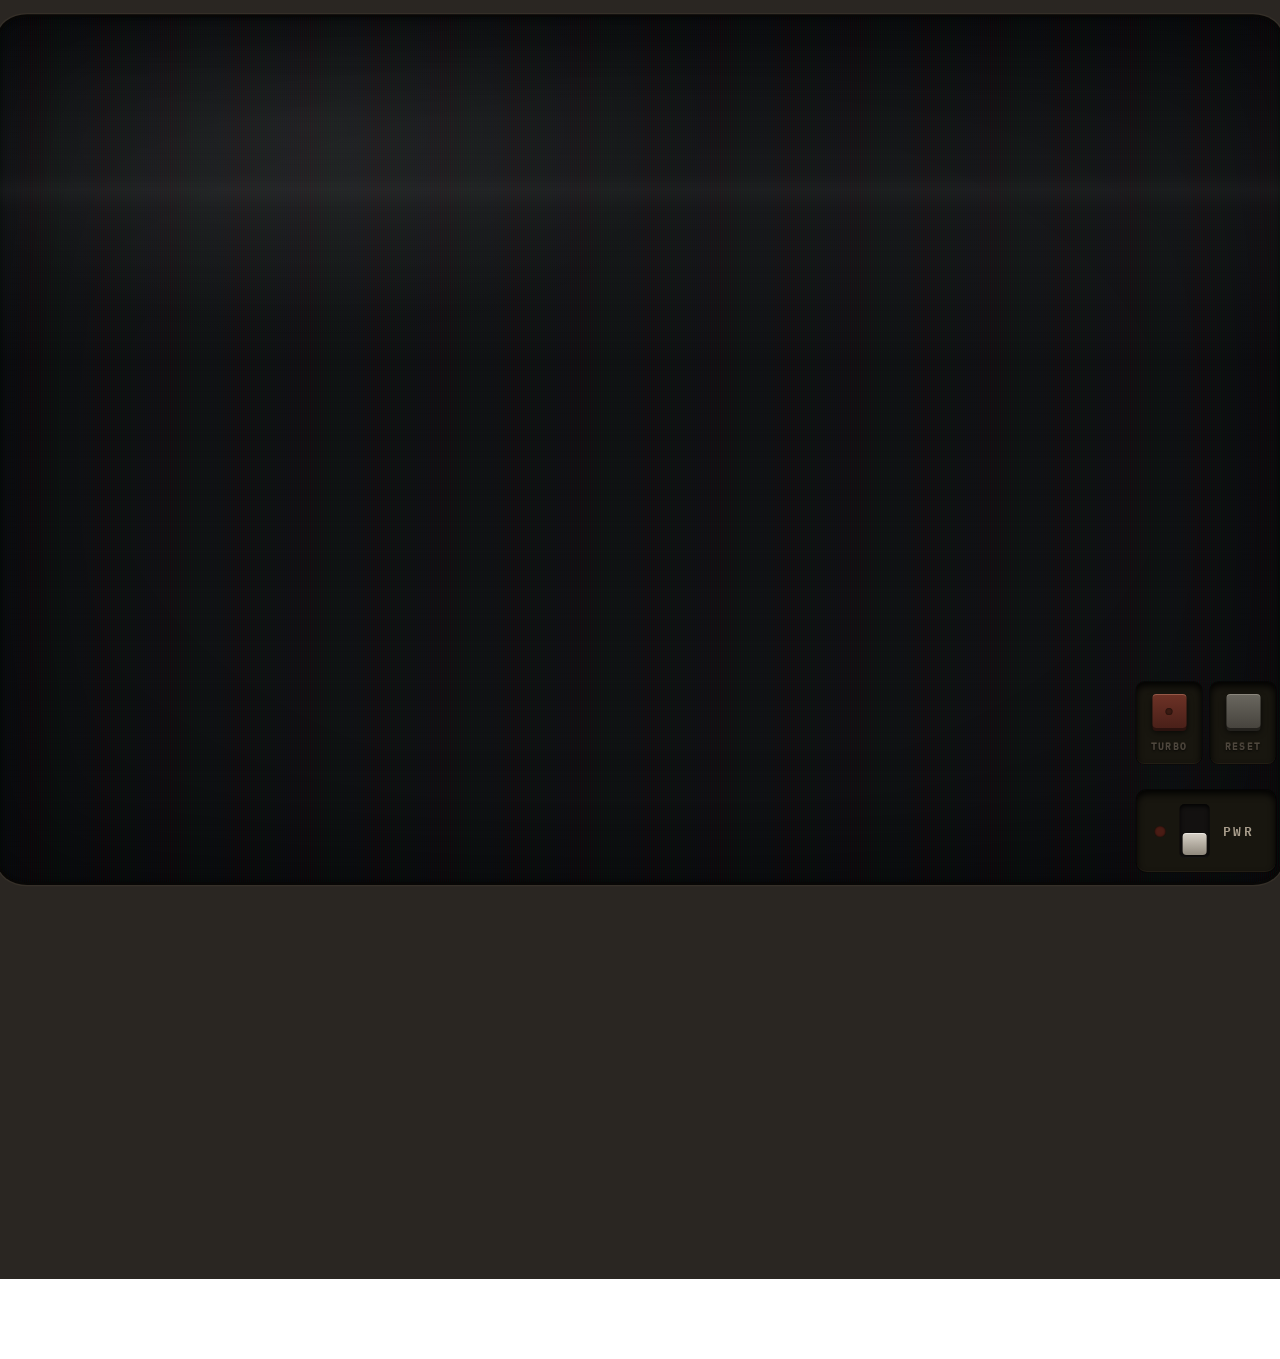
==== commit 0df32637: "updated power state mechanics" ====
--- a/bio/index.html
+++ b/bio/index.html
@@ -1 +1 @@
-<!DOCTYPE html><head><meta charset="utf-8"><title>DVX PERSONNEL INFORMATION SYSTEM</title><link rel="stylesheet" href="style.css"></head><body><div id="screen"><div id="boot"><pre id="boot_log"><span id="boot_text"></span><span id="boot_cursor">█</span></pre></div><div id="main" style="display:none"><div id="windows"><div class="content"><div class="title"><span class="title_name">CHARACTER BIOGRAPHY</span> <span class="title_id">SESS A</span></div><div class="map_head"><div class="head_line"><span class="dim">DVX PERSONNEL INFORMATION SYSTEM</span><span class="dim push">PERS02</span></div><div class="head_line"><span>PERSONNEL MASTER FILE &mdash; SUBJECT RECORD</span><span class="dim push">TERM DV17</span></div></div><div class="block block_identity"><div class="identity_fields"></div><div class="identity_pic"><div class="pic_frame"></div></div></div><div class="bar">VITAL STATISTICS<span class="push">FILE 01</span></div><div class="block block_stats"><div class="stat_grid"></div></div><div class="bar">NARRATIVE SUMMARY<span class="push" id="narrative_segments">SEG 01 OF 01</span></div><div id="narrative"></div><div class="pf_keys"><span class="pf"><b>PF1</b> HELP</span><span class="pf"><b>PF3</b> END</span><span class="pf"><b>PF6</b> NARR</span><span class="pf"><b>PF12</b> CNCL</span><span class="push dim">MAP PERS02</span></div></div><div class="content"><div class="title"><span class="title_name">CHARACTER RELATIONS</span> <span class="title_id">SESS B</span></div><div class="map_head"><div class="head_line"><span class="dim">DVX PERSONNEL INFORMATION SYSTEM</span><span class="dim push">PERS07</span></div><div class="head_line"><span>ASSOCIATE INDEX &mdash; STANDING INQUIRY</span><span class="dim push">TERM DV17</span></div></div><div class="bar">STANDING CODE TABLE<span class="push">-5 THRU +5</span></div><div class="block block_scale"><div class="scale_cells"><div class="relation_status"><div class="relation_color feared">-5</div></div><div class="relation_status"><div class="relation_color deathwish">-4</div></div><div class="relation_status"><div class="relation_color hated">-3</div></div><div class="relation_status"><div class="relation_color disliked">-2</div></div><div class="relation_status"><div class="relation_color abrasive">-1</div></div><div class="relation_status"><div class="relation_color neutral">0</div></div><div class="relation_status"><div class="relation_color amicable">+1</div></div><div class="relation_status"><div class="relation_color liked">+2</div></div><div class="relation_status"><div class="relation_color admired">+3</div></div><div class="relation_status"><div class="relation_color idolized">+4</div></div><div class="relation_status"><div class="relation_color loved">+5</div></div></div><div class="scale_ends dim"><span>FEARED</span> <span>DEATHWISH</span> <span>HATED</span> <span>DISLIKED</span> <span>ABRASIVE</span> <span>NEUTRAL</span> <span>AMICABLE</span> <span>LIKED</span> <span>ADMIRED</span> <span>IDOLIZED</span> <span>LOVED</span></div></div><div class="col_head dim"><span class="ch_rec">REC</span><span class="ch_name">ASSOCIATE STANDING</span><span class="ch_img push">IMAGE</span></div><div class="scroller"><div id="relations_footer"><div class="line"><span class="label">ATTEMPTING TO RETRIEVE FURTHER DATA</span><span class="footer_cursor">▮</span></div><p class="dim">DFH2206I INQUIRY CONTINUES &mdash; HOST HAS NOT RESPONDED</p><p class="scramble">ratione voluptatem sequi nesciunt. Neque porro quisquam est, qui dolorem ipsum quia dolor sit ame corporis suscipit laboriosam, nisi ut aliquid ex ea commodi consequatur? Quis autem vel eum iurer inventore veritatis et quasi architecto beatae vitae dicta sunt explicabo. Nemo qui dolorem ipsum quia dolor sit ame corporis suscipit laboriosam, nisi ut aliquid Quis autem vel eum iurer invento</p></div></div><div class="pf_keys"><span class="pf"><b>PF1</b> HELP</span><span class="pf"><b>PF3</b> END</span><span class="pf"><b>PF7</b> BKWD</span><span class="pf"><b>PF8</b> FWD</span><span class="push dim">MAP PERS07</span></div></div></div><div id="oia"><span class="oia_sym">4 <b>A</b></span> <span class="oia_ready">&#9632; DVX1CICS</span> <span class="oia_msg">HOST SESSION A &mdash; PERSONNEL MASTER FILE INQUIRY</span> <span class="push"><span id="oia_records" class="dim">REC 000</span><span class="dim">INS</span><span class="dim">DV17</span><span id="oia_date">--/--/84</span><span id="oia_clock">--:--:--</span></span></div></div><div id="overlay"></div></div><div id="glass"></div><script src="sound.js"></script><script src="relations.js"></script><script src="config.js"></script><script src="inquiry.js"></script><script src="boot.js"></script><script src="script.js"></script><script src="fancy.js"></script><script src="turbo.js"></script><script src="power.js"></script><script src="guide.js"></script><script src="note.js"></script><!--<script src="crt.js"></script>--></body>+<!DOCTYPE html><head><meta charset="utf-8"><title>DVX PERSONNEL INFORMATION SYSTEM</title><link rel="stylesheet" href="style.css"></head><body><div id="screen"><div id="boot"><pre id="boot_log"><span id="boot_text"></span><span id="boot_cursor">█</span></pre></div><div id="main" style="display:none"><div id="windows"><div class="content"><div class="title"><span class="title_name">CHARACTER BIOGRAPHY</span> <span class="title_id">SESS A</span></div><div class="map_head"><div class="head_line"><span class="dim">DVX PERSONNEL INFORMATION SYSTEM</span><span class="dim push">PERS02</span></div><div class="head_line"><span>PERSONNEL MASTER FILE &mdash; SUBJECT RECORD</span><span class="dim push">TERM DV17</span></div></div><div class="block block_identity"><div class="identity_fields"></div><div class="identity_pic"><div class="pic_frame"></div></div></div><div class="bar">VITAL STATISTICS<span class="push">FILE 01</span></div><div class="block block_stats"><div class="stat_grid"></div></div><div class="bar">NARRATIVE SUMMARY<span class="push" id="narrative_segments">SEG 01 OF 01</span></div><div id="narrative"></div><div class="pf_keys"><span class="pf"><b>PF1</b> HELP</span><span class="pf"><b>PF3</b> END</span><span class="pf"><b>PF6</b> NARR</span><span class="pf"><b>PF12</b> CNCL</span><span class="push dim">MAP PERS02</span></div></div><div class="content"><div class="title"><span class="title_name">CHARACTER RELATIONS</span> <span class="title_id">SESS B</span></div><div class="map_head"><div class="head_line"><span class="dim">DVX PERSONNEL INFORMATION SYSTEM</span><span class="dim push">PERS07</span></div><div class="head_line"><span>ASSOCIATE INDEX &mdash; STANDING INQUIRY</span><span class="dim push">TERM DV17</span></div></div><div class="bar">STANDING CODE TABLE<span class="push">-5 THRU +5</span></div><div class="block block_scale"><div class="scale_cells"><div class="relation_status"><div class="relation_color feared">-5</div></div><div class="relation_status"><div class="relation_color deathwish">-4</div></div><div class="relation_status"><div class="relation_color hated">-3</div></div><div class="relation_status"><div class="relation_color disliked">-2</div></div><div class="relation_status"><div class="relation_color abrasive">-1</div></div><div class="relation_status"><div class="relation_color neutral">0</div></div><div class="relation_status"><div class="relation_color amicable">+1</div></div><div class="relation_status"><div class="relation_color liked">+2</div></div><div class="relation_status"><div class="relation_color admired">+3</div></div><div class="relation_status"><div class="relation_color idolized">+4</div></div><div class="relation_status"><div class="relation_color loved">+5</div></div></div><div class="scale_ends dim"><span>FEARED</span> <span>DEATHWISH</span> <span>HATED</span> <span>DISLIKED</span> <span>ABRASIVE</span> <span>NEUTRAL</span> <span>AMICABLE</span> <span>LIKED</span> <span>ADMIRED</span> <span>IDOLIZED</span> <span>LOVED</span></div></div><div class="col_head dim"><span class="ch_rec">REC</span><span class="ch_name">ASSOCIATE STANDING</span><span class="ch_img push">IMAGE</span></div><div class="scroller"><div id="relations_footer"><div class="line"><span class="label">ATTEMPTING TO RETRIEVE FURTHER DATA</span><span class="footer_cursor">▮</span></div><p class="dim">DFH2206I INQUIRY CONTINUES &mdash; HOST HAS NOT RESPONDED</p><p class="scramble">ratione voluptatem sequi nesciunt. Neque porro quisquam est, qui dolorem ipsum quia dolor sit ame corporis suscipit laboriosam, nisi ut aliquid ex ea commodi consequatur? Quis autem vel eum iurer inventore veritatis et quasi architecto beatae vitae dicta sunt explicabo. Nemo qui dolorem ipsum quia dolor sit ame corporis suscipit laboriosam, nisi ut aliquid Quis autem vel eum iurer invento</p></div></div><div class="pf_keys"><span class="pf"><b>PF1</b> HELP</span><span class="pf"><b>PF3</b> END</span><span class="pf"><b>PF7</b> BKWD</span><span class="pf"><b>PF8</b> FWD</span><span class="push dim">MAP PERS07</span></div></div></div><div id="oia"><span class="oia_sym">4 <b>A</b></span> <span class="oia_ready">&#9632; DVX1CICS</span> <span class="oia_msg">HOST SESSION A &mdash; PERSONNEL MASTER FILE INQUIRY</span> <span class="push"><span id="oia_records" class="dim">REC 000</span><span class="dim">INS</span><span class="dim">DV17</span><span id="oia_date">--/--/84</span><span id="oia_clock">--:--:--</span></span></div></div><div id="overlay"></div></div><div id="glass"></div><script src="mains.js"></script><script src="sound.js"></script><script src="relations.js"></script><script src="config.js"></script><script src="inquiry.js"></script><script src="boot.js"></script><script src="script.js"></script><script src="fancy.js"></script><script src="turbo.js"></script><script src="reset.js"></script><script src="power.js"></script><script src="guide.js"></script><script src="note.js"></script><!--<script src="crt.js"></script>--></body>
--- a/bio/style.css
+++ b/bio/style.css
@@ -1 +1 @@
-@import url(https://fonts.googleapis.com/css2?family=IBM+Plex+Mono:ital,wght@0,100;0,200;0,300;0,400;0,500;0,600;0,700;1,100;1,200;1,300;1,400;1,500;1,600;1,700&display=swap);:root{--dim:rgb(146, 82, 20);--primary:rgb(226, 127, 29);--bright:rgb(255, 176, 92);--background:rgb(12, 12, 12);--failure:rgb(255, 49, 38);--font-size:20px;--cell-w:12px;--cell-h:30px;--cols:72;--pad:var(--cell-w);--content-width:calc((var(--cols) * var(--cell-w)) + (var(--pad) * 2));--gap:36px;--frame:36px;--base-width:calc(((var(--content-width) + 4px) * 2) + var(--gap) + (var(--frame) * 2));--base-height:1279px;--portrait:200px;--thumb:160px;--pic-mount:16px;--record-height:calc(30px + var(--thumb) + var(--pic-mount) + (var(--pad) * 2) + 2px);--crt-curve:0.018;--crt-radius:40px/30px;--crt-bleed:80px}html{background:radial-gradient(ellipse at center,#1c1a17 0,#131211 60%,#0a0a0a 100%);overflow:hidden}#screen{pointer-events:none;-webkit-user-select:none;user-select:none;position:relative;display:flex;width:100%;height:100%;background-color:var(--background);box-shadow:0 0 0 var(--crt-bleed) var(--background)}body{font-family:"IBM Plex Mono",monospace;font-size:var(--font-size);line-height:var(--cell-h);font-weight:500;background-color:var(--background);color:var(--primary);margin:0;padding:0;overflow:hidden;display:flex;width:var(--base-width);height:var(--base-height);border-radius:var(--crt-radius);text-shadow:-.7px 0 rgba(255,60,40,.3),.7px 0 rgba(40,200,255,.3),0 0 9px rgba(226,127,29,.25);box-shadow:0 0 0 4px rgba(0,0,0,.85),0 0 0 6px rgba(255,205,150,.05),0 0 0 1600px #2a2622,0 0 0 1602px rgba(0,0,0,.5),0 18px 60px 1662px rgba(0,0,0,.6),0 -6px 40px 1662px rgba(0,0,0,.4)}#glass{position:absolute;inset:0;z-index:20;pointer-events:none;border-radius:var(--crt-radius);background:radial-gradient(ellipse 44% 34% at 24% 13%,rgba(255,255,255,.06),rgba(255,255,255,0) 72%),radial-gradient(ellipse 80% 76% at 50% 50%,rgba(0,0,0,0) 52%,rgba(0,0,0,.5) 100%);box-shadow:inset 0 0 120px 50px rgba(0,0,0,.5),inset 0 0 8px 3px rgba(0,0,0,.85)}#glass::before{content:'';position:absolute;inset:0;border-radius:inherit;background-image:repeating-linear-gradient(to right,rgba(255,0,60,.05) 0,rgba(0,255,120,.05) 1px,rgba(60,120,255,.05) 2px,rgba(255,0,60,.05) 3px);animation:4.5s linear infinite crtFlicker}#glass::after{content:'';position:absolute;inset:0;border-radius:inherit;background-image:linear-gradient(to bottom,rgba(255,255,255,0) 0,rgba(255,255,255,.03) 45%,rgba(255,255,255,.055) 50%,rgba(255,255,255,.03) 55%,rgba(255,255,255,0) 100%);background-size:100% 40%;background-repeat:no-repeat;animation:7s linear infinite crtRoll}@keyframes crtFlicker{0%,100%,47%,49%,83%,85%{opacity:1}48%{opacity:.9}84%{opacity:.93}}@keyframes crtRoll{from{background-position:0 -40%}to{background-position:0 140%}}#overlay{position:absolute;inset:calc(0px - var(--crt-bleed));margin-left:4px;background:url('./assets/pattern.png') 0 0/2048px 2048px;opacity:.1;pointer-events:none;z-index:10;animation:60s linear infinite scrollTexture}@keyframes scrollTexture{from{background-position:0 0}to{background-position:0 -100%}}#main{display:flex;flex-direction:column;width:100%;height:100%;box-sizing:border-box;padding:var(--frame);background-color:var(--background)}#windows{display:flex;gap:var(--gap);flex:1 1 auto;min-height:0}.content{display:flex;flex-direction:column;width:var(--content-width);box-sizing:content-box;border:2px solid var(--dim);min-height:0}.title{display:flex;align-items:center;gap:var(--cell-w);height:54px;padding:0 var(--pad);background-color:var(--primary);color:var(--background);flex:0 0 auto}.title_name{font-weight:700;font-size:26px;letter-spacing:.06em}.title_id{margin-left:auto;font-size:16px;font-weight:700;letter-spacing:.16em;padding:1px var(--cell-w);border:2px solid var(--background)}.map_head{flex:0 0 auto;padding:6px var(--pad);border-bottom:2px solid var(--dim)}.head_line{display:flex;font-size:16px;line-height:26px;letter-spacing:.08em}.push{margin-left:auto}.dim{color:var(--dim)}.strong{color:var(--bright);font-weight:700}.bar{display:flex;flex:0 0 auto;align-items:center;height:32px;padding:0 var(--pad);background-color:var(--primary);color:var(--background);font-size:16px;font-weight:700;letter-spacing:.16em}.block{flex:0 0 auto;padding:10px var(--pad)}.line{display:flex;align-items:baseline;height:var(--cell-h);white-space:nowrap}.label{color:var(--dim);letter-spacing:.08em;flex:0 0 auto}.value{color:var(--primary);overflow:hidden;text-overflow:ellipsis}.identity_spacer{height:var(--cell-h)}.identity_fields .label{width:calc(var(--cell-w) * 18)}.stat{display:flex;align-items:baseline;height:var(--cell-h);white-space:nowrap;overflow:hidden}.leader{flex:1 1 auto;min-width:var(--cell-w);align-self:center;height:4px;margin:0 calc(var(--cell-w)/ 2);background-image:radial-gradient(circle,var(--dim) 1.6px,rgba(0,0,0,0) 1.7px);background-size:var(--cell-w) 4px;background-repeat:repeat-x;background-position:left center;opacity:.85}.block_identity .label,.block_identity .value,.block_stats .label,.block_stats .value{text-transform:uppercase}.block_identity{display:flex;gap:var(--cell-w);align-items:center;border-bottom:2px solid var(--dim)}.identity_fields{flex:1 1 auto;min-width:0}.identity_pic{flex:0 0 auto}.pic_frame{padding:6px;border:2px solid var(--dim);background-color:var(--background);line-height:0}.identity_pic .pic_frame img{width:var(--portrait);height:var(--portrait);object-fit:cover;display:block}.stat_grid{display:grid;grid-template-columns:1fr 1fr;column-gap:calc(var(--cell-w) * 3)}.stat.wide{grid-column:1/-1}.stat_spacer{grid-column:1/-1;height:var(--cell-h)}#narrative{display:flex;flex-direction:column;flex:0 1 auto;min-height:0;overflow:hidden}.narrative{flex:0 1 auto;overflow:hidden;margin:0;padding:12px var(--pad);font-size:18px;line-height:27px;text-align:justify}.block_scale{border-bottom:2px solid var(--dim)}.scale_cells{display:flex;justify-content:space-between;gap:4px}.relation_status{flex:1 1 0;color:var(--primary);background-color:var(--background)}.relation_color{height:34px;text-align:center;color:var(--background);font-size:16px;font-weight:700;line-height:34px}.relation_color.feared{background-color:#833131}.relation_color.deathwish{background-color:#c0392b}.relation_color.hated{background-color:#d35400}.relation_color.disliked{background-color:#f39c12}.relation_color.abrasive{background-color:#f3dc0f}.relation_color.neutral{background-color:#95a5a6}.relation_color.amicable{background-color:#76d1cd}.relation_color.liked{background-color:#1abc9c}.relation_color.admired{background-color:#3498db}.relation_color.idolized{background-color:#9b59b6}.relation_color.loved{background-color:#6f2da5}.scale_ends{display:grid;grid-template-columns:repeat(11,1fr);gap:4px;text-align:center;white-space:nowrap;font-size:12px;line-height:24px;letter-spacing:.04em}.col_head{display:flex;flex:0 0 auto;height:28px;align-items:center;padding:0 var(--pad);font-size:14px;letter-spacing:.16em;border-bottom:2px solid var(--dim)}.ch_rec{width:calc(var(--cell-w) * 8)}.ch_name{flex:1 1 auto}.ch_standing{width:calc(var(--cell-w) * 22)}.scroller{flex:1 1 auto;min-height:0;overflow-x:hidden;overflow-y:scroll;scroll-snap-type:y mandatory;clip-path:inset(0);scrollbar-width:none;-ms-overflow-style:none;overscroll-behavior:none;touch-action:none}.scroller::-webkit-scrollbar{display:none}#main .scroller{overflow-y:hidden}.row_relation{height:var(--record-height);box-sizing:border-box;display:flex;flex-direction:column;border-bottom:2px solid var(--dim);scroll-snap-stop:always;scroll-snap-align:start}.rec_head{display:flex;align-items:center;gap:var(--cell-w);height:30px;flex:0 0 auto;padding:0 var(--pad);background-color:var(--primary);color:var(--background);font-size:16px;letter-spacing:.06em;white-space:nowrap;overflow:hidden}.rec_no{font-weight:700;letter-spacing:.16em;flex:0 0 auto;width:calc(var(--cell-w) * 7)}.rec_name{overflow:hidden;text-overflow:ellipsis}.rec_body{display:flex;gap:var(--cell-w);flex:1 1 auto;min-height:0;padding:var(--pad)}.rec_left{display:flex;flex-direction:column;flex:1 1 auto;min-width:0}.rec_pic{flex:0 0 auto}.rec_pic .pic_frame img{width:var(--thumb);height:var(--thumb);object-fit:cover;display:block}.gauge{display:flex;align-items:center;gap:var(--cell-w);height:var(--cell-h);flex:0 0 auto;font-size:16px}.gauge_track{display:flex;gap:2px;flex:0 0 auto}.gauge_cell{width:10px;height:18px;box-sizing:border-box;background-color:var(--dim)}.gauge_cell.on{background-color:var(--standing,var(--primary))}.gauge_chip{display:flex;align-items:center;flex:0 0 auto;font-weight:700;color:var(--background)}.gauge_sign{height:24px;line-height:24px;background-color:var(--standing,var(--primary));padding-left:6px}.gauge_chip .relation_color{height:24px;line-height:24px;padding-right:6px;min-width:calc(var(--cell-w) * 3)}.gauge_word{color:var(--dim);letter-spacing:.16em;overflow:hidden;text-overflow:ellipsis;white-space:nowrap}.row_relation p{flex:0 1 auto;overflow:hidden;margin:0;padding-top:4px;font-size:16px;line-height:24px;text-align:justify}#relations_footer{height:calc(var(--record-height) * 3);padding:10px var(--pad);box-sizing:border-box}#relations_footer p{margin:0;font-size:16px;line-height:24px}.footer_cursor{margin-left:var(--cell-w);animation:1s steps(1,end) infinite bootCursor}.row_profile_placeholder{width:var(--thumb);height:161px;font-family:'Courier New',Courier,monospace;font-size:20px;line-height:23px;margin:0;white-space:nowrap;overflow:hidden;color:var(--dim)}.censor{font-style:normal;font-weight:700}.censor_bar{background-color:var(--primary);color:var(--primary);text-shadow:none}.scramble{color:var(--dim)}b{font-weight:700}.pf_keys{display:flex;align-items:center;gap:calc(var(--cell-w) * 2);height:34px;flex:0 0 auto;margin-top:auto;padding:0 var(--pad);border-top:2px solid var(--dim);font-size:14px;letter-spacing:.1em;color:var(--dim);white-space:nowrap}.pf b{color:var(--primary)}#oia{display:flex;align-items:center;gap:calc(var(--cell-w) * 2);flex:0 0 auto;height:34px;margin-top:var(--cell-w);padding:0 var(--pad);border-top:2px solid var(--dim);font-size:15px;letter-spacing:.1em;white-space:nowrap}#oia .push{display:flex;gap:calc(var(--cell-w) * 2)}.oia_sym{color:var(--dim)}.oia_ready,.oia_sym b{color:var(--primary)}.oia_msg{color:var(--dim)}#oia_clock,#oia_date{color:var(--primary);letter-spacing:.16em}#boot{position:relative;width:100%;height:100%;display:flex;flex-direction:column;justify-content:center}#boot.running{justify-content:flex-start}#boot_log{display:none;box-sizing:border-box;height:100%;min-height:0;overflow:hidden;margin:0;padding:64px;font-family:"IBM Plex Mono",monospace;font-size:32px;line-height:44px;white-space:pre}#boot.running #boot_log{display:block}#boot_cursor{animation:1s steps(1,end) infinite bootCursor}#boot_card{position:absolute;inset:0;z-index:5;display:flex;flex-direction:column;justify-content:center;align-items:center;margin:0;font-family:"IBM Plex Mono",monospace;font-size:26px;line-height:36px;font-variant-ligatures:none;font-feature-settings:"liga" 0,"calt" 0;letter-spacing:0;white-space:pre;color:var(--primary);transition:opacity 320ms linear}#boot_card.going{opacity:0}#boot.blanking #boot_log,#boot.blanking #inquiry{transform-origin:center center;animation:260ms ease-in forwards bootBlank}#boot.blanking #boot_cursor{animation:none}@keyframes bootCursor{0%,49%{opacity:1}100%,50%{opacity:0}}@keyframes bootBlank{0%{transform:scaleY(1);opacity:1;filter:brightness(1)}45%{transform:scaleY(1);opacity:1;filter:brightness(2.8)}100%{transform:scaleY(.004);opacity:0;filter:brightness(3.6)}}@media (prefers-reduced-motion:reduce){#boot.blanking #boot_log,#boot.blanking #inquiry,#boot_cursor,#glass::after,#glass::before,#overlay,.footer_cursor{animation:none}#boot_card{transition:none}}#screen.powering_on{transform-origin:center center;animation:550ms ease-out screenPowerOn}@keyframes screenPowerOn{0%{transform:scaleY(.004);opacity:0}100%,55%{transform:scaleY(1);opacity:1}}.power_switch{position:fixed;right:max(74px,calc(var(--side-band,74px)/ 2));transform:translateX(50%);bottom:28px;z-index:1000;display:flex;align-items:center;gap:14px;padding:14px 22px 14px 18px;background:#18160f;border:none;border-radius:10px;box-shadow:inset 0 4px 7px rgba(0,0,0,.9),inset 0 -1px 0 rgba(255,205,150,.06),0 0 0 1px rgba(0,0,0,.5),0 1px 0 rgba(255,205,150,.04);font-family:"IBM Plex Mono",monospace;pointer-events:auto;cursor:pointer;outline:0;-webkit-tap-highlight-color:transparent}.power_switch:active,.power_switch:focus,.power_switch:focus-visible{outline:0}.power_switch::-moz-focus-inner{border:0}.power_switch_led{width:11px;height:11px;border-radius:50%;background:#4a1c14;box-shadow:inset 0 0 2px rgba(0,0,0,.8);transition:background-color .2s,box-shadow .2s}.power_switch.on .power_switch_led{background:var(--primary);box-shadow:0 0 9px 3px rgba(226,127,29,.8),inset 0 0 2px rgba(0,0,0,.4)}.power_switch_track{position:relative;width:30px;height:54px;border-radius:5px;background:#131110;box-shadow:inset 0 2px 4px rgba(0,0,0,.9),inset 0 -1px 0 rgba(255,255,255,.04)}.power_switch_nub{position:absolute;left:3px;right:3px;bottom:3px;height:22px;border-radius:4px;background:linear-gradient(180deg,#d8d2c8,#8f887c);box-shadow:0 1px 2px rgba(0,0,0,.6),inset 0 1px 0 rgba(255,255,255,.5);transition:transform 180ms cubic-bezier(.34, 1.56, .64, 1),background 180ms}.power_switch.on .power_switch_nub{transform:translateY(-26px);background:linear-gradient(180deg,#f3ead9,#c9a06a)}.power_switch_label{font-size:13px;font-weight:600;letter-spacing:.16em;color:#a89d8c}@media (prefers-reduced-motion:reduce){#screen.powering_on{animation:none}.power_switch_nub{transition:none}}.turbo{position:fixed;right:max(74px,calc(var(--side-band,74px)/ 2));transform:translateX(50%);bottom:136px;z-index:1000;display:flex;flex-direction:column;align-items:center;gap:8px;padding:12px 14px 10px;background:#18160f;border:none;border-radius:8px;box-shadow:inset 0 4px 7px rgba(0,0,0,.9),inset 0 -1px 0 rgba(255,205,150,.06),0 0 0 1px rgba(0,0,0,.5),0 1px 0 rgba(255,205,150,.04);font-family:"IBM Plex Mono",monospace;pointer-events:auto;cursor:pointer;outline:0;-webkit-tap-highlight-color:transparent}.turbo:active,.turbo:focus,.turbo:focus-visible{outline:0}.turbo::-moz-focus-inner{border:0}.turbo_cap{display:flex;align-items:center;justify-content:center;width:34px;height:34px;border-radius:4px;background:linear-gradient(180deg,#6d3226,#4a2019);box-shadow:0 3px 0 #2a120e,0 4px 6px rgba(0,0,0,.7),inset 0 1px 0 rgba(255,190,160,.28);transition:transform 90ms ease-out,box-shadow 90ms ease-out,background 160ms}.turbo.on .turbo_cap{transform:translateY(3px);background:linear-gradient(180deg,#8a3b28,#5d271c);box-shadow:0 0 0 #2a120e,0 1px 2px rgba(0,0,0,.8),inset 0 2px 4px rgba(0,0,0,.55),inset 0 -1px 0 rgba(255,190,160,.2)}.turbo:active .turbo_cap{transform:translateY(3px)}.turbo_led{width:7px;height:7px;border-radius:50%;background:#3a1a12;box-shadow:inset 0 0 2px rgba(0,0,0,.8);transition:background-color .2s,box-shadow .2s}.turbo.on .turbo_led{background:var(--bright);box-shadow:0 0 7px 2px rgba(255,176,92,.75),inset 0 0 2px rgba(0,0,0,.4)}.turbo_label{font-size:10px;font-weight:600;letter-spacing:.14em;color:#4e473e;text-shadow:0 -1px 0 rgba(255,224,190,.14),0 1px 2px rgba(0,0,0,.75)}.turbo.on .turbo_label{color:#a06a42}@media (prefers-reduced-motion:reduce){.turbo_cap{transition:none}}#boot.inquiring #boot_log{display:none}#inquiry{box-sizing:border-box;display:flex;flex-direction:column;width:100%;height:100%;min-height:0;padding:64px;font-family:"IBM Plex Mono",monospace;font-size:32px;line-height:44px;color:var(--primary)}.inq_map{display:flex;flex-direction:column;flex:1 1 auto;min-height:0}.inq_spring{flex:1 1 auto;min-height:0}.inq_head{flex:0 0 auto}.inq_line{display:flex;color:var(--dim)}.inq_rule{flex:0 0 auto;height:0;margin:20px 0;border-top:2px solid var(--dim)}.inq_title{text-align:center;margin-bottom:22px}.inq_fields{flex:0 0 auto}.inq_field{display:flex;align-items:baseline;gap:.6em}.inq_gap{height:44px}.inq_label{width:12ch;color:var(--dim)}.inq_arrow{color:var(--dim)}.inq_input{-webkit-user-select:text;user-select:text;box-sizing:content-box;width:calc(var(--field-width) * .6em);padding:0;border:0;border-bottom:2px solid var(--dim);background:rgba(146,82,20,.12);font:inherit;letter-spacing:0;color:var(--bright);text-transform:uppercase;caret-color:var(--bright);outline:0}.inq_input:focus{background:rgba(226,127,29,.22);border-bottom-color:var(--primary)}.inq_fixed{display:inline-block;background:0 0;border-bottom-color:transparent;color:var(--primary)}.inq_list{flex:0 0 auto;display:flex;flex-direction:column}.inq_row{display:flex;align-items:baseline;gap:.6em;width:100%;margin:0;padding:0;border:0;background:0 0;font:inherit;color:var(--primary);text-align:left;white-space:nowrap}.inq_row_head{color:var(--dim);margin-bottom:6px}.inq_result.inq_approx,.inq_result.inq_approx .inq_name{color:var(--dim)}.inq_result:focus{background:var(--primary);color:var(--background);outline:0}.inq_sel{width:3ch;color:var(--dim)}.inq_rec{width:7ch;color:var(--dim)}.inq_name{width:26ch;overflow:hidden;text-overflow:ellipsis;text-transform:uppercase}.inq_occ{flex:1 1 auto;overflow:hidden;text-overflow:ellipsis;color:var(--dim);text-transform:uppercase}.inq_result:focus .inq_name,.inq_result:focus .inq_occ,.inq_result:focus .inq_rec,.inq_result:focus .inq_sel{color:var(--background)}.inq_msg{flex:0 0 auto;min-height:44px;white-space:pre}.inq_msg.failed{color:var(--failure)}.inq_pf{flex:0 0 auto;display:flex;gap:2.4em;color:var(--dim)}.inq_pf_key b{font-weight:400;color:var(--primary)}button.inq_pf_key{margin:0;padding:0;border:0;background:0 0;font:inherit;color:inherit}.inq_pf_active:focus-visible{outline:2px solid var(--primary);outline-offset:4px}.inq_note,button.inq_pf_key:disabled,button.inq_pf_key:disabled b{color:var(--dim)}.inq_input:disabled{background:rgba(146,82,20,.06);border-bottom-color:var(--dim);color:var(--dim)}.inq_bar_on{color:var(--primary)}.inq_bar_off{color:var(--dim)}.inq_map.inq_auto{pointer-events:none}.inq_input:read-only{background:rgba(226,127,29,.22);border-bottom-color:var(--primary);color:var(--bright)}.inq_dead,.inq_dead .inq_name,.inq_dead .inq_occ,.inq_dead .inq_rec,.inq_dead .inq_sel{color:var(--dim)}.inq_dead .inq_name{color:var(--failure)}.inq_dead:focus{background:var(--failure)}.note{position:fixed;top:26px;left:30px;z-index:1000;transform:rotate(-2.6deg);transform-origin:20% 0;box-sizing:border-box;width:168px;height:168px;padding:14px 16px;pointer-events:none;-webkit-user-select:none;user-select:none;background:linear-gradient(168deg,#e8dc9a 0,#ddcf85 62%,#cdbe73 100%);border-radius:1px 2px;box-shadow:0 1px 2px rgba(0,0,0,.55),0 10px 22px -6px rgba(0,0,0,.65),0 0 0 1px rgba(0,0,0,.18);font-family:"IBM Plex Mono",monospace;font-size:11px;line-height:17px;letter-spacing:.06em;color:#2c3550;text-shadow:none}.note_head{display:block;margin-bottom:6px;padding-bottom:4px;font-weight:700;letter-spacing:.12em;border-bottom:1px solid rgba(44,53,80,.45)}.note_line{display:flex;gap:10px}.note_label{width:34px;flex:0 0 auto;color:rgba(44,53,80,.62)}.note_value{font-weight:700}@media (max-aspect-ratio:7 / 4){.note{display:none}}.case_guide{position:fixed;right:max(88px,calc(var(--side-band,88px)/ 2));top:50%;transform:translate(50%,-50%);z-index:1000;pointer-events:none;-webkit-user-select:none;user-select:none;font-family:"IBM Plex Mono",monospace;font-size:12px;font-weight:600;line-height:20px;letter-spacing:.16em;text-transform:uppercase;color:#4e473e;text-shadow:0 -1px 0 rgba(255,224,190,.14),0 1px 2px rgba(0,0,0,.75)}.case_guide_title{display:block;margin-bottom:8px;padding-bottom:7px;letter-spacing:.28em;border-bottom:1px solid #4e473e}.case_guide_arrows{font-size:14px;letter-spacing:0}.case_guide_keys{display:grid;grid-template-columns:auto auto;column-gap:14px}@media (max-aspect-ratio:7 / 4){.case_guide{display:none}}+@import url(https://fonts.googleapis.com/css2?family=IBM+Plex+Mono:ital,wght@0,100;0,200;0,300;0,400;0,500;0,600;0,700;1,100;1,200;1,300;1,400;1,500;1,600;1,700&display=swap);:root{--dim:rgb(146, 82, 20);--primary:rgb(226, 127, 29);--bright:rgb(255, 176, 92);--background:rgb(12, 12, 12);--failure:rgb(255, 49, 38);--font-size:20px;--cell-w:12px;--cell-h:30px;--cols:72;--pad:var(--cell-w);--content-width:calc((var(--cols) * var(--cell-w)) + (var(--pad) * 2));--gap:36px;--frame:36px;--base-width:calc(((var(--content-width) + 4px) * 2) + var(--gap) + (var(--frame) * 2));--base-height:1279px;--portrait:200px;--thumb:160px;--pic-mount:16px;--record-height:calc(30px + var(--thumb) + var(--pic-mount) + (var(--pad) * 2) + 2px);--crt-curve:0.018;--crt-radius:40px/30px;--crt-bleed:80px}html{background:radial-gradient(ellipse at center,#1c1a17 0,#131211 60%,#0a0a0a 100%);overflow:hidden}#screen{pointer-events:none;-webkit-user-select:none;user-select:none;position:relative;display:flex;width:100%;height:100%;background-color:var(--background);box-shadow:0 0 0 var(--crt-bleed) var(--background)}body{font-family:"IBM Plex Mono",monospace;font-size:var(--font-size);line-height:var(--cell-h);font-weight:500;background-color:var(--background);color:var(--primary);margin:0;padding:0;overflow:hidden;display:flex;width:var(--base-width);height:var(--base-height);border-radius:var(--crt-radius);text-shadow:-.7px 0 rgba(255,60,40,.3),.7px 0 rgba(40,200,255,.3),0 0 9px rgba(226,127,29,.25);box-shadow:0 0 0 4px rgba(0,0,0,.85),0 0 0 6px rgba(255,205,150,.05),0 0 0 1600px #2a2622,0 0 0 1602px rgba(0,0,0,.5),0 18px 60px 1662px rgba(0,0,0,.6),0 -6px 40px 1662px rgba(0,0,0,.4)}#glass{position:absolute;inset:0;z-index:20;pointer-events:none;border-radius:var(--crt-radius);background:radial-gradient(ellipse 44% 34% at 24% 13%,rgba(255,255,255,.06),rgba(255,255,255,0) 72%),radial-gradient(ellipse 80% 76% at 50% 50%,rgba(0,0,0,0) 52%,rgba(0,0,0,.5) 100%);box-shadow:inset 0 0 120px 50px rgba(0,0,0,.5),inset 0 0 8px 3px rgba(0,0,0,.85)}#glass::before{content:'';position:absolute;inset:0;border-radius:inherit;background-image:repeating-linear-gradient(to right,rgba(255,0,60,.05) 0,rgba(0,255,120,.05) 1px,rgba(60,120,255,.05) 2px,rgba(255,0,60,.05) 3px);animation:4.5s linear infinite crtFlicker}#glass::after{content:'';position:absolute;inset:0;border-radius:inherit;background-image:linear-gradient(to bottom,rgba(255,255,255,0) 0,rgba(255,255,255,.03) 45%,rgba(255,255,255,.055) 50%,rgba(255,255,255,.03) 55%,rgba(255,255,255,0) 100%);background-size:100% 40%;background-repeat:no-repeat;animation:7s linear infinite crtRoll}@keyframes crtFlicker{0%,100%,47%,49%,83%,85%{opacity:1}48%{opacity:.9}84%{opacity:.93}}@keyframes crtRoll{from{background-position:0 -40%}to{background-position:0 140%}}#overlay{position:absolute;inset:calc(0px - var(--crt-bleed));margin-left:4px;background:url('./assets/pattern.png') 0 0/2048px 2048px;opacity:.1;pointer-events:none;z-index:10;animation:60s linear infinite scrollTexture}@keyframes scrollTexture{from{background-position:0 0}to{background-position:0 -100%}}#main{display:flex;flex-direction:column;width:100%;height:100%;box-sizing:border-box;padding:var(--frame);background-color:var(--background)}#windows{display:flex;gap:var(--gap);flex:1 1 auto;min-height:0}.content{display:flex;flex-direction:column;width:var(--content-width);box-sizing:content-box;border:2px solid var(--dim);min-height:0}.title{display:flex;align-items:center;gap:var(--cell-w);height:54px;padding:0 var(--pad);background-color:var(--primary);color:var(--background);flex:0 0 auto}.title_name{font-weight:700;font-size:26px;letter-spacing:.06em}.title_id{margin-left:auto;font-size:16px;font-weight:700;letter-spacing:.16em;padding:1px var(--cell-w);border:2px solid var(--background)}.map_head{flex:0 0 auto;padding:6px var(--pad);border-bottom:2px solid var(--dim)}.head_line{display:flex;font-size:16px;line-height:26px;letter-spacing:.08em}.push{margin-left:auto}.dim{color:var(--dim)}.strong{color:var(--bright);font-weight:700}.bar{display:flex;flex:0 0 auto;align-items:center;height:32px;padding:0 var(--pad);background-color:var(--primary);color:var(--background);font-size:16px;font-weight:700;letter-spacing:.16em}.block{flex:0 0 auto;padding:10px var(--pad)}.line{display:flex;align-items:baseline;height:var(--cell-h);white-space:nowrap}.label{color:var(--dim);letter-spacing:.08em;flex:0 0 auto}.value{color:var(--primary);overflow:hidden;text-overflow:ellipsis}.identity_spacer{height:var(--cell-h)}.identity_fields .label{width:calc(var(--cell-w) * 18)}.stat{display:flex;align-items:baseline;height:var(--cell-h);white-space:nowrap;overflow:hidden}.leader{flex:1 1 auto;min-width:var(--cell-w);align-self:center;height:4px;margin:0 calc(var(--cell-w)/ 2);background-image:radial-gradient(circle,var(--dim) 1.6px,rgba(0,0,0,0) 1.7px);background-size:var(--cell-w) 4px;background-repeat:repeat-x;background-position:left center;opacity:.85}.block_identity .label,.block_identity .value,.block_stats .label,.block_stats .value{text-transform:uppercase}.block_identity{display:flex;gap:var(--cell-w);align-items:center;border-bottom:2px solid var(--dim)}.identity_fields{flex:1 1 auto;min-width:0}.identity_pic{flex:0 0 auto}.pic_frame{padding:6px;border:2px solid var(--dim);background-color:var(--background);line-height:0}.identity_pic .pic_frame img{width:var(--portrait);height:var(--portrait);object-fit:cover;display:block}.stat_grid{display:grid;grid-template-columns:1fr 1fr;column-gap:calc(var(--cell-w) * 3)}.stat.wide{grid-column:1/-1}.stat_spacer{grid-column:1/-1;height:var(--cell-h)}#narrative{display:flex;flex-direction:column;flex:0 1 auto;min-height:0;overflow:hidden}.narrative{flex:0 1 auto;overflow:hidden;margin:0;padding:12px var(--pad);font-size:18px;line-height:27px;text-align:justify}.block_scale{border-bottom:2px solid var(--dim)}.scale_cells{display:flex;justify-content:space-between;gap:4px}.relation_status{flex:1 1 0;color:var(--primary);background-color:var(--background)}.relation_color{height:34px;text-align:center;color:var(--background);font-size:16px;font-weight:700;line-height:34px}.relation_color.feared{background-color:#833131}.relation_color.deathwish{background-color:#c0392b}.relation_color.hated{background-color:#d35400}.relation_color.disliked{background-color:#f39c12}.relation_color.abrasive{background-color:#f3dc0f}.relation_color.neutral{background-color:#95a5a6}.relation_color.amicable{background-color:#76d1cd}.relation_color.liked{background-color:#1abc9c}.relation_color.admired{background-color:#3498db}.relation_color.idolized{background-color:#9b59b6}.relation_color.loved{background-color:#6f2da5}.scale_ends{display:grid;grid-template-columns:repeat(11,1fr);gap:4px;text-align:center;white-space:nowrap;font-size:12px;line-height:24px;letter-spacing:.04em}.col_head{display:flex;flex:0 0 auto;height:28px;align-items:center;padding:0 var(--pad);font-size:14px;letter-spacing:.16em;border-bottom:2px solid var(--dim)}.ch_rec{width:calc(var(--cell-w) * 8)}.ch_name{flex:1 1 auto}.ch_standing{width:calc(var(--cell-w) * 22)}.scroller{flex:1 1 auto;min-height:0;overflow-x:hidden;overflow-y:scroll;scroll-snap-type:y mandatory;clip-path:inset(0);scrollbar-width:none;-ms-overflow-style:none;overscroll-behavior:none;touch-action:none}.scroller::-webkit-scrollbar{display:none}#main .scroller{overflow-y:hidden}.row_relation{height:var(--record-height);box-sizing:border-box;display:flex;flex-direction:column;border-bottom:2px solid var(--dim);scroll-snap-stop:always;scroll-snap-align:start}.rec_head{display:flex;align-items:center;gap:var(--cell-w);height:30px;flex:0 0 auto;padding:0 var(--pad);background-color:var(--primary);color:var(--background);font-size:16px;letter-spacing:.06em;white-space:nowrap;overflow:hidden}.rec_no{font-weight:700;letter-spacing:.16em;flex:0 0 auto;width:calc(var(--cell-w) * 7)}.rec_name{overflow:hidden;text-overflow:ellipsis}.rec_body{display:flex;gap:var(--cell-w);flex:1 1 auto;min-height:0;padding:var(--pad)}.rec_left{display:flex;flex-direction:column;flex:1 1 auto;min-width:0}.rec_pic{flex:0 0 auto}.rec_pic .pic_frame img{width:var(--thumb);height:var(--thumb);object-fit:cover;display:block}.gauge{display:flex;align-items:center;gap:var(--cell-w);height:var(--cell-h);flex:0 0 auto;font-size:16px}.gauge_track{display:flex;gap:2px;flex:0 0 auto}.gauge_cell{width:10px;height:18px;box-sizing:border-box;background-color:var(--dim)}.gauge_cell.on{background-color:var(--standing,var(--primary))}.gauge_chip{display:flex;align-items:center;flex:0 0 auto;font-weight:700;color:var(--background)}.gauge_sign{height:24px;line-height:24px;background-color:var(--standing,var(--primary));padding-left:6px}.gauge_chip .relation_color{height:24px;line-height:24px;padding-right:6px;min-width:calc(var(--cell-w) * 3)}.gauge_word{color:var(--dim);letter-spacing:.16em;overflow:hidden;text-overflow:ellipsis;white-space:nowrap}.row_relation p{flex:0 1 auto;overflow:hidden;margin:0;padding-top:4px;font-size:16px;line-height:24px;text-align:justify}#relations_footer{height:calc(var(--record-height) * 3);padding:10px var(--pad);box-sizing:border-box}#relations_footer p{margin:0;font-size:16px;line-height:24px}.footer_cursor{margin-left:var(--cell-w);animation:1s steps(1,end) infinite bootCursor}.row_profile_placeholder{width:var(--thumb);height:161px;font-family:'Courier New',Courier,monospace;font-size:20px;line-height:23px;margin:0;white-space:nowrap;overflow:hidden;color:var(--dim)}.censor{font-style:normal;font-weight:700}.censor_bar{background-color:var(--primary);color:var(--primary);text-shadow:none}.scramble{color:var(--dim)}b{font-weight:700}.pf_keys{display:flex;align-items:center;gap:calc(var(--cell-w) * 2);height:34px;flex:0 0 auto;margin-top:auto;padding:0 var(--pad);border-top:2px solid var(--dim);font-size:14px;letter-spacing:.1em;color:var(--dim);white-space:nowrap}.pf b{color:var(--primary)}#oia{display:flex;align-items:center;gap:calc(var(--cell-w) * 2);flex:0 0 auto;height:34px;margin-top:var(--cell-w);padding:0 var(--pad);border-top:2px solid var(--dim);font-size:15px;letter-spacing:.1em;white-space:nowrap}#oia .push{display:flex;gap:calc(var(--cell-w) * 2)}.oia_sym{color:var(--dim)}.oia_ready,.oia_sym b{color:var(--primary)}.oia_msg{color:var(--dim)}#oia_clock,#oia_date{color:var(--primary);letter-spacing:.16em}#boot{position:relative;width:100%;height:100%;display:flex;flex-direction:column;justify-content:center}#boot.running{justify-content:flex-start}#boot_log{display:none;box-sizing:border-box;height:100%;min-height:0;overflow:hidden;margin:0;padding:64px;font-family:"IBM Plex Mono",monospace;font-size:32px;line-height:44px;white-space:pre}#boot.running #boot_log{display:block}#boot_cursor{animation:1s steps(1,end) infinite bootCursor}#boot_card{position:absolute;inset:0;z-index:5;display:flex;flex-direction:column;justify-content:center;align-items:center;margin:0;font-family:"IBM Plex Mono",monospace;font-size:26px;line-height:36px;font-variant-ligatures:none;font-feature-settings:"liga" 0,"calt" 0;letter-spacing:0;white-space:pre;color:var(--primary);transition:opacity 320ms linear}#boot_card.going{opacity:0}#boot.blanking #boot_log,#boot.blanking #inquiry{transform-origin:center center;animation:260ms ease-in forwards bootBlank}#boot.blanking #boot_cursor{animation:none}@keyframes bootCursor{0%,49%{opacity:1}100%,50%{opacity:0}}@keyframes bootBlank{0%{transform:scaleY(1);opacity:1;filter:brightness(1)}45%{transform:scaleY(1);opacity:1;filter:brightness(2.8)}100%{transform:scaleY(.004);opacity:0;filter:brightness(3.6)}}@media (prefers-reduced-motion:reduce){#boot.blanking #boot_log,#boot.blanking #inquiry,#boot_cursor,#glass::after,#glass::before,#overlay,.footer_cursor{animation:none}#boot_card{transition:none}}#screen.powering_on{transform-origin:center center;animation:550ms ease-out screenPowerOn}@keyframes screenPowerOn{0%{transform:scaleY(.004);opacity:0}100%,55%{transform:scaleY(1);opacity:1}}.power_switch{position:fixed;right:max(74px,calc(var(--side-band,74px)/ 2));transform:translateX(50%);bottom:28px;z-index:1000;display:flex;align-items:center;gap:14px;padding:14px 22px 14px 18px;background:#18160f;border:none;border-radius:10px;box-shadow:inset 0 4px 7px rgba(0,0,0,.9),inset 0 -1px 0 rgba(255,205,150,.06),0 0 0 1px rgba(0,0,0,.5),0 1px 0 rgba(255,205,150,.04);font-family:"IBM Plex Mono",monospace;pointer-events:auto;cursor:pointer;outline:0;-webkit-tap-highlight-color:transparent}.power_switch:active,.power_switch:focus,.power_switch:focus-visible{outline:0}.power_switch::-moz-focus-inner{border:0}.power_switch_led{width:11px;height:11px;border-radius:50%;background:#4a1c14;box-shadow:inset 0 0 2px rgba(0,0,0,.8);transition:background-color .2s,box-shadow .2s}.power_switch.on .power_switch_led{background:var(--primary);box-shadow:0 0 9px 3px rgba(226,127,29,.8),inset 0 0 2px rgba(0,0,0,.4)}.power_switch_track{position:relative;width:30px;height:54px;border-radius:5px;background:#131110;box-shadow:inset 0 2px 4px rgba(0,0,0,.9),inset 0 -1px 0 rgba(255,255,255,.04)}.power_switch_nub{position:absolute;left:3px;right:3px;bottom:3px;height:22px;border-radius:4px;background:linear-gradient(180deg,#d8d2c8,#8f887c);box-shadow:0 1px 2px rgba(0,0,0,.6),inset 0 1px 0 rgba(255,255,255,.5);transition:transform 180ms cubic-bezier(.34, 1.56, .64, 1),background 180ms}.power_switch.on .power_switch_nub{transform:translateY(-26px);background:linear-gradient(180deg,#f3ead9,#c9a06a)}.power_switch_label{font-size:13px;font-weight:600;letter-spacing:.16em;color:#a89d8c}@media (prefers-reduced-motion:reduce){#screen.powering_on{animation:none}.power_switch_nub{transition:none}}.case_key{position:fixed;right:max(74px,calc(var(--side-band,74px)/ 2));bottom:136px;z-index:1000;display:flex;flex-direction:column;align-items:center;gap:8px;padding:12px 14px 10px;background:#18160f;border:none;border-radius:8px;box-shadow:inset 0 4px 7px rgba(0,0,0,.9),inset 0 -1px 0 rgba(255,205,150,.06),0 0 0 1px rgba(0,0,0,.5),0 1px 0 rgba(255,205,150,.04);font-family:"IBM Plex Mono",monospace;pointer-events:auto;cursor:pointer;outline:0;-webkit-tap-highlight-color:transparent}.case_key:active,.case_key:focus,.case_key:focus-visible{outline:0}.case_key::-moz-focus-inner{border:0}.turbo{transform:translateX(calc(50% - 37px))}.reset{transform:translateX(calc(50% + 37px))}.case_key_cap{display:flex;align-items:center;justify-content:center;width:34px;height:34px;border-radius:4px;background:linear-gradient(180deg,#6d3226,#4a2019);box-shadow:0 3px 0 #2a120e,0 4px 6px rgba(0,0,0,.7),inset 0 1px 0 rgba(255,190,160,.28);transition:transform 90ms ease-out,box-shadow 90ms ease-out,background 160ms}.case_key:active .case_key_cap{transform:translateY(3px)}.case_key_led{width:7px;height:7px;border-radius:50%;background:#3a1a12;box-shadow:inset 0 0 2px rgba(0,0,0,.8);transition:background-color .2s,box-shadow .2s}.case_key_label{font-size:10px;font-weight:600;letter-spacing:.14em;color:#4e473e;text-shadow:0 -1px 0 rgba(255,224,190,.14),0 1px 2px rgba(0,0,0,.75)}@media (prefers-reduced-motion:reduce){.case_key_cap{transition:none}}.turbo.on .case_key_cap{transform:translateY(3px);background:linear-gradient(180deg,#8a3b28,#5d271c);box-shadow:0 0 0 #2a120e,0 1px 2px rgba(0,0,0,.8),inset 0 2px 4px rgba(0,0,0,.55),inset 0 -1px 0 rgba(255,190,160,.2)}.turbo.on .case_key_led{background:var(--bright);box-shadow:0 0 7px 2px rgba(255,176,92,.75),inset 0 0 2px rgba(0,0,0,.4)}.turbo.on .case_key_label{color:#a06a42}.reset .case_key_cap{background:linear-gradient(180deg,#6a675f,#47443e);box-shadow:0 3px 0 #23211d,0 4px 6px rgba(0,0,0,.7),inset 0 1px 0 rgba(255,245,230,.22)}#screen.blanking{transform-origin:center center;animation:260ms ease-in forwards bootBlank}#boot.inquiring #boot_log{display:none}#inquiry{box-sizing:border-box;display:flex;flex-direction:column;width:100%;height:100%;min-height:0;padding:64px;font-family:"IBM Plex Mono",monospace;font-size:32px;line-height:44px;color:var(--primary)}.inq_map{display:flex;flex-direction:column;flex:1 1 auto;min-height:0}.inq_spring{flex:1 1 auto;min-height:0}.inq_head{flex:0 0 auto}.inq_line{display:flex;color:var(--dim)}.inq_rule{flex:0 0 auto;height:0;margin:20px 0;border-top:2px solid var(--dim)}.inq_title{text-align:center;margin-bottom:22px}.inq_fields{flex:0 0 auto}.inq_field{display:flex;align-items:baseline;gap:.6em}.inq_gap{height:44px}.inq_label{width:12ch;color:var(--dim)}.inq_arrow{color:var(--dim)}.inq_input{-webkit-user-select:text;user-select:text;box-sizing:content-box;width:calc(var(--field-width) * .6em);padding:0;border:0;border-bottom:2px solid var(--dim);background:rgba(146,82,20,.12);font:inherit;letter-spacing:0;color:var(--bright);text-transform:uppercase;caret-color:var(--bright);outline:0}.inq_input:focus{background:rgba(226,127,29,.22);border-bottom-color:var(--primary)}.inq_fixed{display:inline-block;background:0 0;border-bottom-color:transparent;color:var(--primary)}.inq_list{flex:0 0 auto;display:flex;flex-direction:column}.inq_row{display:flex;align-items:baseline;gap:.6em;width:100%;margin:0;padding:0;border:0;background:0 0;font:inherit;color:var(--primary);text-align:left;white-space:nowrap}.inq_row_head{color:var(--dim);margin-bottom:6px}.inq_result.inq_approx,.inq_result.inq_approx .inq_name{color:var(--dim)}.inq_result:focus{background:var(--primary);color:var(--background);outline:0}.inq_sel{width:3ch;color:var(--dim)}.inq_rec{width:7ch;color:var(--dim)}.inq_name{width:26ch;overflow:hidden;text-overflow:ellipsis;text-transform:uppercase}.inq_occ{flex:1 1 auto;overflow:hidden;text-overflow:ellipsis;color:var(--dim);text-transform:uppercase}.inq_result:focus .inq_name,.inq_result:focus .inq_occ,.inq_result:focus .inq_rec,.inq_result:focus .inq_sel{color:var(--background)}.inq_msg{flex:0 0 auto;min-height:44px;white-space:pre}.inq_msg.failed{color:var(--failure)}.inq_pf{flex:0 0 auto;display:flex;gap:2.4em;color:var(--dim)}.inq_pf_key b{font-weight:400;color:var(--primary)}button.inq_pf_key{margin:0;padding:0;border:0;background:0 0;font:inherit;color:inherit}.inq_pf_active:focus-visible{outline:2px solid var(--primary);outline-offset:4px}.inq_note,button.inq_pf_key:disabled,button.inq_pf_key:disabled b{color:var(--dim)}.inq_input:disabled{background:rgba(146,82,20,.06);border-bottom-color:var(--dim);color:var(--dim)}.inq_bar_on{color:var(--primary)}.inq_bar_off{color:var(--dim)}.inq_map.inq_auto{pointer-events:none}.inq_input:read-only{background:rgba(226,127,29,.22);border-bottom-color:var(--primary);color:var(--bright)}.inq_dead,.inq_dead .inq_name,.inq_dead .inq_occ,.inq_dead .inq_rec,.inq_dead .inq_sel{color:var(--dim)}.inq_dead .inq_name{color:var(--failure)}.inq_dead:focus{background:var(--failure)}.note{position:fixed;top:26px;left:30px;z-index:1000;transform:rotate(-2.6deg);transform-origin:20% 0;box-sizing:border-box;width:168px;height:168px;padding:14px 16px;pointer-events:none;-webkit-user-select:none;user-select:none;background:linear-gradient(168deg,#e8dc9a 0,#ddcf85 62%,#cdbe73 100%);border-radius:1px 2px;box-shadow:0 1px 2px rgba(0,0,0,.55),0 10px 22px -6px rgba(0,0,0,.65),0 0 0 1px rgba(0,0,0,.18);font-family:"IBM Plex Mono",monospace;font-size:11px;line-height:17px;letter-spacing:.06em;color:#2c3550;text-shadow:none}.note_head{display:block;margin-bottom:6px;padding-bottom:4px;font-weight:700;letter-spacing:.12em;border-bottom:1px solid rgba(44,53,80,.45)}.note_line{display:flex;gap:10px}.note_label{width:34px;flex:0 0 auto;color:rgba(44,53,80,.62)}.note_value{font-weight:700}@media (max-aspect-ratio:7 / 4){.note{display:none}}.case_guide{position:fixed;right:max(88px,calc(var(--side-band,88px)/ 2));top:50%;transform:translate(50%,-50%);z-index:1000;pointer-events:none;-webkit-user-select:none;user-select:none;font-family:"IBM Plex Mono",monospace;font-size:12px;font-weight:600;line-height:20px;letter-spacing:.16em;text-transform:uppercase;color:#4e473e;text-shadow:0 -1px 0 rgba(255,224,190,.14),0 1px 2px rgba(0,0,0,.75)}.case_guide_title{display:block;margin-bottom:8px;padding-bottom:7px;letter-spacing:.28em;border-bottom:1px solid #4e473e}.case_guide_arrows{font-size:14px;letter-spacing:0}.case_guide_keys{display:grid;grid-template-columns:auto auto;column-gap:14px}@media (max-aspect-ratio:7 / 4){.case_guide{display:none}}
